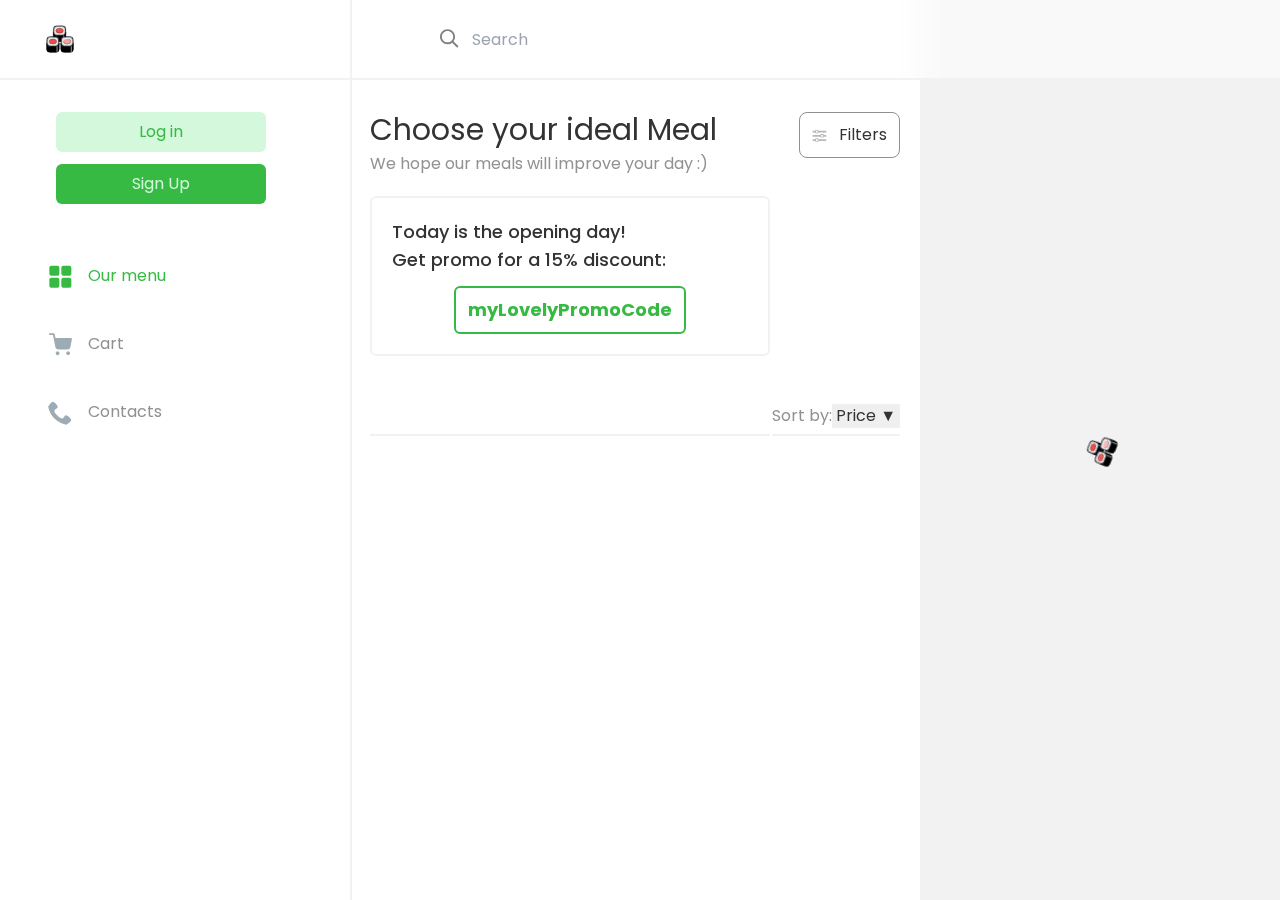
==== index.html @ 023e671c "Deploying to gh-pages from @ Quiddlee/eCommerce-Application@fb83738463bf1af6342b580fb9a8f2df78d74fbb" ====
<!doctype html>
<html lang="en">
  <head>
    <meta charset="UTF-8" />
    <meta name="viewport" content="width=device-width, initial-scale=1.0" />
    <link rel="icon" type="image/x-icon" href="[data-uri]">
    <title>SushiSushi - Royal Asia Flavour</title>
    <script type="module" crossorigin src="./assets/index-16a94d89.js"></script>
    <link rel="stylesheet" href="./assets/index-866d2074.css">
  </head>
  <body>
    <div id="root" class="dark:bg-dark-bg-primary transition-all duration-300"></div>
    
  </body>
</html>
---- assets/index-866d2074.css ----
@import"https://fonts.googleapis.com/css2?family=Fraunces:opsz,wght@9..144,700&family=Poppins:wght@100;200;300;400;500;600;700&display=swap";*,:before,:after{box-sizing:border-box;border-width:0;border-style:solid;border-color:#e5e7eb}:before,:after{--tw-content: ""}html{line-height:1.5;-webkit-text-size-adjust:100%;-moz-tab-size:4;-o-tab-size:4;tab-size:4;font-family:ui-sans-serif,system-ui,-apple-system,BlinkMacSystemFont,Segoe UI,Roboto,Helvetica Neue,Arial,Noto Sans,sans-serif,"Apple Color Emoji","Segoe UI Emoji",Segoe UI Symbol,"Noto Color Emoji";font-feature-settings:normal;font-variation-settings:normal}body{margin:0;line-height:inherit}hr{height:0;color:inherit;border-top-width:1px}abbr:where([title]){-webkit-text-decoration:underline dotted;text-decoration:underline dotted}h1,h2,h3,h4,h5,h6{font-size:inherit;font-weight:inherit}a{color:inherit;text-decoration:inherit}b,strong{font-weight:bolder}code,kbd,samp,pre{font-family:ui-monospace,SFMono-Regular,Menlo,Monaco,Consolas,Liberation Mono,Courier New,monospace;font-size:1em}small{font-size:80%}sub,sup{font-size:75%;line-height:0;position:relative;vertical-align:baseline}sub{bottom:-.25em}sup{top:-.5em}table{text-indent:0;border-color:inherit;border-collapse:collapse}button,input,optgroup,select,textarea{font-family:inherit;font-feature-settings:inherit;font-variation-settings:inherit;font-size:100%;font-weight:inherit;line-height:inherit;color:inherit;margin:0;padding:0}button,select{text-transform:none}button,[type=button],[type=reset],[type=submit]{-webkit-appearance:button;background-color:transparent;background-image:none}:-moz-focusring{outline:auto}:-moz-ui-invalid{box-shadow:none}progress{vertical-align:baseline}::-webkit-inner-spin-button,::-webkit-outer-spin-button{height:auto}[type=search]{-webkit-appearance:textfield;outline-offset:-2px}::-webkit-search-decoration{-webkit-appearance:none}::-webkit-file-upload-button{-webkit-appearance:button;font:inherit}summary{display:list-item}blockquote,dl,dd,h1,h2,h3,h4,h5,h6,hr,figure,p,pre{margin:0}fieldset{margin:0;padding:0}legend{padding:0}ol,ul,menu{list-style:none;margin:0;padding:0}dialog{padding:0}textarea{resize:vertical}input::-moz-placeholder,textarea::-moz-placeholder{opacity:1;color:#9ca3af}input::placeholder,textarea::placeholder{opacity:1;color:#9ca3af}button,[role=button]{cursor:pointer}:disabled{cursor:default}img,svg,video,canvas,audio,iframe,embed,object{display:block;vertical-align:middle}img,video{max-width:100%;height:auto}[hidden]{display:none}.navMenuItem{display:flex;min-width:95px;flex-direction:column;align-items:center;justify-content:flex-end}@media (min-width: 1024px){.navMenuItem{margin-right:auto;width:100%;flex-direction:row;justify-content:flex-start;padding-left:1.5rem}}.navMenuLink{min-height:40;width:100%;min-width:80px;text-align:center;font-size:1rem;line-height:1.5rem}@media (min-width: 1024px){.navMenuLink{text-align:left}}.navMenuIcon{margin:auto;width:1.25rem}@media (min-width: 1024px){.navMenuIcon{margin-right:.75rem;width:1.5rem}}.loginRegLabel{position:relative;margin-top:1.5rem;display:block;height:2.75rem;width:100%;border-radius:.375rem}.loginRegInput{height:100%;width:100%;border-radius:.5rem;border-width:2px;--tw-border-opacity: 1;border-color:hsl(0 0% 95% / var(--tw-border-opacity));padding-left:2.75rem;font-size:.75rem;line-height:1rem;--tw-text-opacity: 1;color:hsl(126 0% 20% / var(--tw-text-opacity));outline:2px solid transparent;outline-offset:2px;transition-property:color,background-color,border-color,text-decoration-color,fill,stroke;transition-timing-function:cubic-bezier(.4,0,.2,1);transition-duration:.15s}.loginRegInput::-moz-placeholder{font-size:.875rem;line-height:1.25rem}.loginRegInput::placeholder{font-size:.875rem;line-height:1.25rem}.loginRegInput:focus{--tw-border-opacity: 1;border-color:hsl(0 0% 57% / var(--tw-border-opacity))}:is(.dark .loginRegInput){--tw-border-opacity: 1;border-color:hsl(0 0% 57% / var(--tw-border-opacity));--tw-bg-opacity: 1;background-color:hsl(252 3% 29% / var(--tw-bg-opacity));--tw-text-opacity: 1;color:hsl(0 0% 100% / var(--tw-text-opacity))}@media (min-width: 768px){.loginRegInput{font-size:1rem;line-height:1.5rem}.loginRegInput::-moz-placeholder{font-size:1rem;line-height:1.5rem}.loginRegInput::placeholder{font-size:1rem;line-height:1.5rem}}.invalidInputIcon{position:absolute;left:1rem;top:.875rem;height:1.25rem;width:1.25rem;background-size:contain;background-repeat:no-repeat}.invalidInputMsg{position:absolute;top:-1.15rem;left:.5rem;font-size:.5rem;line-height:.5rem;--tw-text-opacity: 1;color:hsl(0 88% 65% / var(--tw-text-opacity))}.peer:invalid~.invalidInputMsg{display:block}@media (min-width: 768px){.invalidInputMsg{top:-1.25rem;font-size:.75rem;line-height:1rem}}.profileInputWrapper{padding-top:1rem}@media (min-width: 640px){.profileInputWrapper{display:flex;align-items:center;justify-content:space-between;padding-top:1.25rem;padding-bottom:1.25rem}}.addressProfileWrapper{margin-top:1.5rem;display:block;height:2.5rem;width:100%;border-radius:.375rem;border-width:2px;--tw-border-opacity: 1;border-color:hsl(0 0% 95% / var(--tw-border-opacity));padding-left:1rem;font-size:1rem;line-height:1.5rem;line-height:35px;--tw-text-opacity: 1;color:hsl(126 0% 20% / var(--tw-text-opacity))}:is(.dark .addressProfileWrapper){--tw-border-opacity: 1;border-color:hsl(0 0% 57% / var(--tw-border-opacity));--tw-text-opacity: 1;color:hsl(0 0% 100% / var(--tw-text-opacity))}@media (min-width: 768px){.addressProfileWrapper{max-width:47%}}a.active{--tw-text-opacity: 1;color:hsl(126 55% 47% / var(--tw-text-opacity))}*,:before,:after{--tw-border-spacing-x: 0;--tw-border-spacing-y: 0;--tw-translate-x: 0;--tw-translate-y: 0;--tw-rotate: 0;--tw-skew-x: 0;--tw-skew-y: 0;--tw-scale-x: 1;--tw-scale-y: 1;--tw-pan-x: ;--tw-pan-y: ;--tw-pinch-zoom: ;--tw-scroll-snap-strictness: proximity;--tw-gradient-from-position: ;--tw-gradient-via-position: ;--tw-gradient-to-position: ;--tw-ordinal: ;--tw-slashed-zero: ;--tw-numeric-figure: ;--tw-numeric-spacing: ;--tw-numeric-fraction: ;--tw-ring-inset: ;--tw-ring-offset-width: 0px;--tw-ring-offset-color: #fff;--tw-ring-color: rgb(59 130 246 / .5);--tw-ring-offset-shadow: 0 0 #0000;--tw-ring-shadow: 0 0 #0000;--tw-shadow: 0 0 #0000;--tw-shadow-colored: 0 0 #0000;--tw-blur: ;--tw-brightness: ;--tw-contrast: ;--tw-grayscale: ;--tw-hue-rotate: ;--tw-invert: ;--tw-saturate: ;--tw-sepia: ;--tw-drop-shadow: ;--tw-backdrop-blur: ;--tw-backdrop-brightness: ;--tw-backdrop-contrast: ;--tw-backdrop-grayscale: ;--tw-backdrop-hue-rotate: ;--tw-backdrop-invert: ;--tw-backdrop-opacity: ;--tw-backdrop-saturate: ;--tw-backdrop-sepia: }::backdrop{--tw-border-spacing-x: 0;--tw-border-spacing-y: 0;--tw-translate-x: 0;--tw-translate-y: 0;--tw-rotate: 0;--tw-skew-x: 0;--tw-skew-y: 0;--tw-scale-x: 1;--tw-scale-y: 1;--tw-pan-x: ;--tw-pan-y: ;--tw-pinch-zoom: ;--tw-scroll-snap-strictness: proximity;--tw-gradient-from-position: ;--tw-gradient-via-position: ;--tw-gradient-to-position: ;--tw-ordinal: ;--tw-slashed-zero: ;--tw-numeric-figure: ;--tw-numeric-spacing: ;--tw-numeric-fraction: ;--tw-ring-inset: ;--tw-ring-offset-width: 0px;--tw-ring-offset-color: #fff;--tw-ring-color: rgb(59 130 246 / .5);--tw-ring-offset-shadow: 0 0 #0000;--tw-ring-shadow: 0 0 #0000;--tw-shadow: 0 0 #0000;--tw-shadow-colored: 0 0 #0000;--tw-blur: ;--tw-brightness: ;--tw-contrast: ;--tw-grayscale: ;--tw-hue-rotate: ;--tw-invert: ;--tw-saturate: ;--tw-sepia: ;--tw-drop-shadow: ;--tw-backdrop-blur: ;--tw-backdrop-brightness: ;--tw-backdrop-contrast: ;--tw-backdrop-grayscale: ;--tw-backdrop-hue-rotate: ;--tw-backdrop-invert: ;--tw-backdrop-opacity: ;--tw-backdrop-saturate: ;--tw-backdrop-sepia: }.hiddenCheckBox{margin-right:.5rem;height:1rem;width:1rem;-webkit-appearance:none;-moz-appearance:none;appearance:none;border-radius:4px;border-width:1px;--tw-border-opacity: 1;border-color:hsl(126 55% 47% / var(--tw-border-opacity));--tw-bg-opacity: 1;background-color:hsl(0 0% 100% / var(--tw-bg-opacity))}.pointer-events-none{pointer-events:none}.visible{visibility:visible}.invisible{visibility:hidden}.static{position:static}.fixed{position:fixed}.absolute{position:absolute}.relative{position:relative}.inset-0{top:0;right:0;bottom:0;left:0}.-bottom-0{bottom:-0px}.-bottom-0\.5{bottom:-.125rem}.bottom-0{bottom:0}.left-0{left:0}.left-1{left:.25rem}.left-1\.5{left:.375rem}.left-10{left:2.5rem}.left-2{left:.5rem}.left-4{left:1rem}.left-5{left:1.25rem}.left-8{left:2rem}.left-\[150px\]{left:150px}.left-\[30px\]{left:30px}.right-0{right:0}.right-1{right:.25rem}.right-1\.5{right:.375rem}.right-10{right:2.5rem}.right-4{right:1rem}.right-5{right:1.25rem}.right-6{right:1.5rem}.right-8{right:2rem}.top-0{top:0}.top-1\/2{top:50%}.top-2{top:.5rem}.top-4{top:1rem}.top-5{top:1.25rem}.top-8{top:2rem}.top-\[18\%\]{top:18%}.top-\[20\%\]{top:20%}.top-\[30px\]{top:30px}.top-\[4\.6rem\]{top:4.6rem}.z-0{z-index:0}.z-10{z-index:10}.z-20{z-index:20}.z-30{z-index:30}.z-40{z-index:40}.z-50{z-index:50}.z-\[100\]{z-index:100}.z-\[1\]{z-index:1}.z-\[35\]{z-index:35}.z-\[51\]{z-index:51}.col-span-full{grid-column:1 / -1}.m-auto{margin:auto}.mx-3{margin-left:.75rem;margin-right:.75rem}.mx-auto{margin-left:auto;margin-right:auto}.my-12{margin-top:3rem;margin-bottom:3rem}.my-16{margin-top:4rem;margin-bottom:4rem}.my-24{margin-top:6rem;margin-bottom:6rem}.my-4{margin-top:1rem;margin-bottom:1rem}.my-6{margin-top:1.5rem;margin-bottom:1.5rem}.my-\[104px\]{margin-top:104px;margin-bottom:104px}.-mt-4{margin-top:-1rem}.-mt-\[60px\]{margin-top:-60px}.mb-12{margin-bottom:3rem}.mb-4{margin-bottom:1rem}.mb-5{margin-bottom:1.25rem}.mb-6{margin-bottom:1.5rem}.ml-12{margin-left:3rem}.ml-3{margin-left:.75rem}.ml-4{margin-left:1rem}.ml-6{margin-left:1.5rem}.ml-auto{margin-left:auto}.mr-12{margin-right:3rem}.mr-2{margin-right:.5rem}.mr-3{margin-right:.75rem}.mr-4{margin-right:1rem}.mr-5{margin-right:1.25rem}.mr-6{margin-right:1.5rem}.mr-\[12px\]{margin-right:12px}.mr-auto{margin-right:auto}.mt-1{margin-top:.25rem}.mt-1\.5{margin-top:.375rem}.mt-10{margin-top:2.5rem}.mt-12{margin-top:3rem}.mt-16{margin-top:4rem}.mt-2{margin-top:.5rem}.mt-24{margin-top:6rem}.mt-28{margin-top:7rem}.mt-3{margin-top:.75rem}.mt-4{margin-top:1rem}.mt-5{margin-top:1.25rem}.mt-6{margin-top:1.5rem}.mt-7{margin-top:1.75rem}.mt-8{margin-top:2rem}.mt-auto{margin-top:auto}.box-border{box-sizing:border-box}.box-content{box-sizing:content-box}.block{display:block}.inline-block{display:inline-block}.inline{display:inline}.flex{display:flex}.grid{display:grid}.hidden{display:none}.h-0{height:0px}.h-0\.5{height:.125rem}.h-10{height:2.5rem}.h-11{height:2.75rem}.h-12{height:3rem}.h-16{height:4rem}.h-20{height:5rem}.h-30{height:7.5rem}.h-4{height:1rem}.h-5{height:1.25rem}.h-6{height:1.5rem}.h-7{height:1.75rem}.h-8{height:2rem}.h-9{height:2.25rem}.h-96{height:24rem}.h-\[170px\]{height:170px}.h-\[1750\%\]{height:1750%}.h-\[379\.2px\]{height:379.2px}.h-\[529\.72px\]{height:529.72px}.h-\[70\%\]{height:70%}.h-auto{height:auto}.h-fit{height:-moz-fit-content;height:fit-content}.h-full{height:100%}.max-h-3\/4{max-height:75%}.max-h-\[21\.5rem\]{max-height:21.5rem}.max-h-\[320px\]{max-height:320px}.min-h-\[100dvh\]{min-height:100dvh}.min-h-\[150px\]{min-height:150px}.min-h-\[184px\]{min-height:184px}.w-1\/2{width:50%}.w-1\/4{width:25%}.w-10{width:2.5rem}.w-10\/12{width:83.333333%}.w-11{width:2.75rem}.w-12{width:3rem}.w-14{width:3.5rem}.w-2\/4{width:50%}.w-2\/5{width:40%}.w-24{width:6rem}.w-28{width:7rem}.w-3\/5{width:60%}.w-30{width:7.5rem}.w-32{width:8rem}.w-4{width:1rem}.w-40{width:10rem}.w-48{width:12rem}.w-5{width:1.25rem}.w-5\/6{width:83.333333%}.w-6{width:1.5rem}.w-60{width:15rem}.w-7{width:1.75rem}.w-72{width:18rem}.w-8{width:2rem}.w-\[133px\]{width:133px}.w-\[150px\]{width:150px}.w-\[185px\]{width:185px}.w-\[300px\]{width:300px}.w-\[60px\]{width:60px}.w-\[70\%\]{width:70%}.w-\[90\%\]{width:90%}.w-\[max-content\]{width:-moz-max-content;width:max-content}.w-auto{width:auto}.w-fit{width:-moz-fit-content;width:fit-content}.w-full{width:100%}.min-w-\[30px\]{min-width:30px}.max-w-\[1000px\]{max-width:1000px}.max-w-\[150px\]{max-width:150px}.max-w-\[29\.9rem\]{max-width:29.9rem}.max-w-\[30\%\]{max-width:30%}.max-w-\[30px\]{max-width:30px}.max-w-\[40px\]{max-width:40px}.max-w-\[50\%\]{max-width:50%}.max-w-\[50px\]{max-width:50px}.max-w-\[570px\]{max-width:570px}.max-w-\[830px\]{max-width:830px}.flex-\[50\%\]{flex:50%}.flex-\[75\%\]{flex:75%}.flex-none{flex:none}.origin-\[0\]{transform-origin:0}.origin-center{transform-origin:center}.-translate-y-1{--tw-translate-y: -.25rem;transform:translate(var(--tw-translate-x),var(--tw-translate-y)) rotate(var(--tw-rotate)) skew(var(--tw-skew-x)) skewY(var(--tw-skew-y)) scaleX(var(--tw-scale-x)) scaleY(var(--tw-scale-y))}.-translate-y-1\/2{--tw-translate-y: -50%;transform:translate(var(--tw-translate-x),var(--tw-translate-y)) rotate(var(--tw-rotate)) skew(var(--tw-skew-x)) skewY(var(--tw-skew-y)) scaleX(var(--tw-scale-x)) scaleY(var(--tw-scale-y))}.-translate-y-2{--tw-translate-y: -.5rem;transform:translate(var(--tw-translate-x),var(--tw-translate-y)) rotate(var(--tw-rotate)) skew(var(--tw-skew-x)) skewY(var(--tw-skew-y)) scaleX(var(--tw-scale-x)) scaleY(var(--tw-scale-y))}.-translate-y-2\.5{--tw-translate-y: -.625rem;transform:translate(var(--tw-translate-x),var(--tw-translate-y)) rotate(var(--tw-rotate)) skew(var(--tw-skew-x)) skewY(var(--tw-skew-y)) scaleX(var(--tw-scale-x)) scaleY(var(--tw-scale-y))}.-translate-y-24{--tw-translate-y: -6rem;transform:translate(var(--tw-translate-x),var(--tw-translate-y)) rotate(var(--tw-rotate)) skew(var(--tw-skew-x)) skewY(var(--tw-skew-y)) scaleX(var(--tw-scale-x)) scaleY(var(--tw-scale-y))}.-translate-y-3{--tw-translate-y: -.75rem;transform:translate(var(--tw-translate-x),var(--tw-translate-y)) rotate(var(--tw-rotate)) skew(var(--tw-skew-x)) skewY(var(--tw-skew-y)) scaleX(var(--tw-scale-x)) scaleY(var(--tw-scale-y))}.translate-x-4{--tw-translate-x: 1rem;transform:translate(var(--tw-translate-x),var(--tw-translate-y)) rotate(var(--tw-rotate)) skew(var(--tw-skew-x)) skewY(var(--tw-skew-y)) scaleX(var(--tw-scale-x)) scaleY(var(--tw-scale-y))}.translate-y-0{--tw-translate-y: 0px;transform:translate(var(--tw-translate-x),var(--tw-translate-y)) rotate(var(--tw-rotate)) skew(var(--tw-skew-x)) skewY(var(--tw-skew-y)) scaleX(var(--tw-scale-x)) scaleY(var(--tw-scale-y))}.translate-y-0\.5{--tw-translate-y: .125rem;transform:translate(var(--tw-translate-x),var(--tw-translate-y)) rotate(var(--tw-rotate)) skew(var(--tw-skew-x)) skewY(var(--tw-skew-y)) scaleX(var(--tw-scale-x)) scaleY(var(--tw-scale-y))}.translate-y-2{--tw-translate-y: .5rem;transform:translate(var(--tw-translate-x),var(--tw-translate-y)) rotate(var(--tw-rotate)) skew(var(--tw-skew-x)) skewY(var(--tw-skew-y)) scaleX(var(--tw-scale-x)) scaleY(var(--tw-scale-y))}.translate-y-6{--tw-translate-y: 1.5rem;transform:translate(var(--tw-translate-x),var(--tw-translate-y)) rotate(var(--tw-rotate)) skew(var(--tw-skew-x)) skewY(var(--tw-skew-y)) scaleX(var(--tw-scale-x)) scaleY(var(--tw-scale-y))}.scale-125{--tw-scale-x: 1.25;--tw-scale-y: 1.25;transform:translate(var(--tw-translate-x),var(--tw-translate-y)) rotate(var(--tw-rotate)) skew(var(--tw-skew-x)) skewY(var(--tw-skew-y)) scaleX(var(--tw-scale-x)) scaleY(var(--tw-scale-y))}.transform{transform:translate(var(--tw-translate-x),var(--tw-translate-y)) rotate(var(--tw-rotate)) skew(var(--tw-skew-x)) skewY(var(--tw-skew-y)) scaleX(var(--tw-scale-x)) scaleY(var(--tw-scale-y))}@keyframes pulse{50%{opacity:.5}}.animate-pulse{animation:pulse 2s cubic-bezier(.4,0,.6,1) infinite}.cursor-auto{cursor:auto}.cursor-pointer{cursor:pointer}.cursor-wait{cursor:wait}.select-none{-webkit-user-select:none;-moz-user-select:none;user-select:none}.list-none{list-style-type:none}.appearance-none{-webkit-appearance:none;-moz-appearance:none;appearance:none}.grid-cols-1{grid-template-columns:repeat(1,minmax(0,1fr))}.grid-cols-2{grid-template-columns:repeat(2,minmax(0,1fr))}.grid-rows-mobGridRows{grid-template-rows:auto 1fr auto}.grid-rows-prodPageMob{grid-template-rows:repeat(3,auto) 1fr}.flex-col{flex-direction:column}.flex-wrap{flex-wrap:wrap}.content-center{align-content:center}.items-start{align-items:flex-start}.items-end{align-items:flex-end}.items-center{align-items:center}.justify-start{justify-content:flex-start}.justify-end{justify-content:flex-end}.justify-center{justify-content:center}.justify-between{justify-content:space-between}.justify-around{justify-content:space-around}.justify-items-center{justify-items:center}.gap-1{gap:.25rem}.gap-10{gap:2.5rem}.gap-2{gap:.5rem}.gap-3{gap:.75rem}.gap-4{gap:1rem}.gap-5{gap:1.25rem}.gap-6{gap:1.5rem}.gap-x-2{-moz-column-gap:.5rem;column-gap:.5rem}.gap-x-3{-moz-column-gap:.75rem;column-gap:.75rem}.gap-x-4{-moz-column-gap:1rem;column-gap:1rem}.gap-x-5{-moz-column-gap:1.25rem;column-gap:1.25rem}.gap-y-2{row-gap:.5rem}.gap-y-3{row-gap:.75rem}.self-start{align-self:flex-start}.self-end{align-self:flex-end}.self-center{align-self:center}.justify-self-end{justify-self:end}.justify-self-center{justify-self:center}.overflow-auto{overflow:auto}.overflow-hidden{overflow:hidden}.overflow-y-auto{overflow-y:auto}.overflow-y-scroll{overflow-y:scroll}.text-ellipsis{text-overflow:ellipsis}.whitespace-nowrap{white-space:nowrap}.rounded-2xl{border-radius:1rem}.rounded-3xl{border-radius:1.5rem}.rounded-\[32px\]{border-radius:32px}.rounded-full{border-radius:9999px}.rounded-lg{border-radius:.5rem}.rounded-md{border-radius:.375rem}.rounded-xl{border-radius:.75rem}.rounded-t-\[32px\]{border-top-left-radius:32px;border-top-right-radius:32px}.border-1{border-width:1px}.border-2{border-width:2px}.border-3{border-width:3px}.border-\[1\.5px\]{border-width:1.5px}.border-\[1px\]{border-width:1px}.border-b-2,.border-b-\[2px\]{border-bottom-width:2px}.border-l-2{border-left-width:2px}.border-t-2{border-top-width:2px}.border-accent{--tw-border-opacity: 1;border-color:hsl(126 55% 47% / var(--tw-border-opacity))}.border-black{--tw-border-opacity: 1;border-color:rgb(0 0 0 / var(--tw-border-opacity))}.border-border-black\/10{border-color:#0000001a}.border-inactive-icons-grey{--tw-border-opacity: 1;border-color:hsl(199 13% 66% / var(--tw-border-opacity))}.border-primary{--tw-border-opacity: 1;border-color:hsl(0 0% 100% / var(--tw-border-opacity))}.border-primary\/30{border-color:#ffffff4d}.border-rose-500{--tw-border-opacity: 1;border-color:rgb(244 63 94 / var(--tw-border-opacity))}.border-separation-line{--tw-border-opacity: 1;border-color:hsl(0 0% 95% / var(--tw-border-opacity))}.border-shop-cart-red{--tw-border-opacity: 1;border-color:hsl(0 88% 65% / var(--tw-border-opacity))}.border-text-dark{--tw-border-opacity: 1;border-color:hsl(126 0% 20% / var(--tw-border-opacity))}.border-text-grey{--tw-border-opacity: 1;border-color:hsl(0 0% 57% / var(--tw-border-opacity))}.border-text-grey\/30{border-color:#9191914d}.border-text-grey\/50{border-color:#91919180}.border-opacity-10{--tw-border-opacity: .1}.border-opacity-30{--tw-border-opacity: .3}.bg-accent{--tw-bg-opacity: 1;background-color:hsl(126 55% 47% / var(--tw-bg-opacity))}.bg-accent-light{--tw-bg-opacity: 1;background-color:hsl(0 0% 97% / var(--tw-bg-opacity))}.bg-accent-lightest{--tw-bg-opacity: 1;background-color:hsl(134 73% 90% / var(--tw-bg-opacity))}.bg-border-black\/50{background-color:#00000080}.bg-inactive-icons-grey{--tw-bg-opacity: 1;background-color:hsl(199 13% 66% / var(--tw-bg-opacity))}.bg-primary{--tw-bg-opacity: 1;background-color:hsl(0 0% 100% / var(--tw-bg-opacity))}.bg-rose-500{--tw-bg-opacity: 1;background-color:rgb(244 63 94 / var(--tw-bg-opacity))}.bg-secondary{--tw-bg-opacity: 1;background-color:hsl(0 0% 96% / var(--tw-bg-opacity))}.bg-separation-line{--tw-bg-opacity: 1;background-color:hsl(0 0% 95% / var(--tw-bg-opacity))}.bg-text-dark{--tw-bg-opacity: 1;background-color:hsl(126 0% 20% / var(--tw-bg-opacity))}.bg-text-grey{--tw-bg-opacity: 1;background-color:hsl(0 0% 57% / var(--tw-bg-opacity))}.bg-white{--tw-bg-opacity: 1;background-color:rgb(255 255 255 / var(--tw-bg-opacity))}.bg-opacity-30{--tw-bg-opacity: .3}.bg-opacity-40{--tw-bg-opacity: .4}.bg-opacity-50{--tw-bg-opacity: .5}.bg-aboutMob{background-image:url(./about_bg_mob-0e6cae09.svg)}.bg-none{background-image:none}.bg-cover{background-size:cover}.bg-clip-text{-webkit-background-clip:text;background-clip:text}.bg-no-repeat{background-repeat:no-repeat}.fill-accent{fill:#36ba43}.fill-inactive-icons-grey{fill:#9dacb4}.fill-text-dark{fill:#333}.object-contain{-o-object-fit:contain;object-fit:contain}.object-cover{-o-object-fit:cover;object-fit:cover}.p-1{padding:.25rem}.p-2{padding:.5rem}.p-4{padding:1rem}.p-5{padding:1.25rem}.p-6{padding:1.5rem}.px-1{padding-left:.25rem;padding-right:.25rem}.px-1\.5{padding-left:.375rem;padding-right:.375rem}.px-14{padding-left:3.5rem;padding-right:3.5rem}.px-2{padding-left:.5rem;padding-right:.5rem}.px-3{padding-left:.75rem;padding-right:.75rem}.px-4{padding-left:1rem;padding-right:1rem}.px-6{padding-left:1.5rem;padding-right:1.5rem}.px-8{padding-left:2rem;padding-right:2rem}.px-\[10px\]{padding-left:10px;padding-right:10px}.px-\[12px\]{padding-left:12px;padding-right:12px}.py-0{padding-top:0;padding-bottom:0}.py-1{padding-top:.25rem;padding-bottom:.25rem}.py-2{padding-top:.5rem;padding-bottom:.5rem}.py-3{padding-top:.75rem;padding-bottom:.75rem}.py-4{padding-top:1rem;padding-bottom:1rem}.py-6{padding-top:1.5rem;padding-bottom:1.5rem}.py-8{padding-top:2rem;padding-bottom:2rem}.py-\[10px\]{padding-top:10px;padding-bottom:10px}.pb-0{padding-bottom:0}.pb-10{padding-bottom:2.5rem}.pb-14{padding-bottom:3.5rem}.pb-2{padding-bottom:.5rem}.pb-24{padding-bottom:6rem}.pb-5{padding-bottom:1.25rem}.pb-6{padding-bottom:1.5rem}.pb-8{padding-bottom:2rem}.pl-1{padding-left:.25rem}.pl-4{padding-left:1rem}.pr-1{padding-right:.25rem}.pr-4{padding-right:1rem}.pt-0{padding-top:0}.pt-1{padding-top:.25rem}.pt-2{padding-top:.5rem}.pt-4{padding-top:1rem}.pt-5{padding-top:1.25rem}.pt-6{padding-top:1.5rem}.pt-7{padding-top:1.75rem}.text-left{text-align:left}.text-center{text-align:center}.text-right{text-align:right}.font-poppins{font-family:Poppins,sans-serif}.text-2xl{font-size:1.5rem;line-height:2rem}.text-3xl{font-size:1.875rem;line-height:2.25rem}.text-3xs{font-size:8px}.text-5xl{font-size:38px}.text-\[20px\]{font-size:20px}.text-base{font-size:1rem;line-height:1.5rem}.text-lg{font-size:1.125rem;line-height:1.75rem}.text-sm{font-size:.875rem;line-height:1.25rem}.text-xl{font-size:1.25rem;line-height:1.75rem}.text-xs{font-size:.75rem;line-height:1rem}.font-bold{font-weight:700}.font-light{font-weight:300}.font-medium{font-weight:500}.font-normal{font-weight:400}.font-semibold{font-weight:600}.uppercase{text-transform:uppercase}.capitalize{text-transform:capitalize}.leading-10{line-height:2.5rem}.leading-3{line-height:.75rem}.leading-4{line-height:1rem}.leading-6{line-height:1.5rem}.leading-8{line-height:2rem}.leading-\[15px\]{line-height:15px}.leading-\[20px\]{line-height:20px}.leading-\[40px\]{line-height:40px}.leading-loose{line-height:2}.tracking-tight{letter-spacing:-.025em}.tracking-widest{letter-spacing:.1em}.text-accent{--tw-text-opacity: 1;color:hsl(126 55% 47% / var(--tw-text-opacity))}.text-accent-lightest{--tw-text-opacity: 1;color:hsl(134 73% 90% / var(--tw-text-opacity))}.text-black{--tw-text-opacity: 1;color:rgb(0 0 0 / var(--tw-text-opacity))}.text-inactive-icons-grey{--tw-text-opacity: 1;color:hsl(199 13% 66% / var(--tw-text-opacity))}.text-primary{--tw-text-opacity: 1;color:hsl(0 0% 100% / var(--tw-text-opacity))}.text-text-dark{--tw-text-opacity: 1;color:hsl(126 0% 20% / var(--tw-text-opacity))}.text-text-grey{--tw-text-opacity: 1;color:hsl(0 0% 57% / var(--tw-text-opacity))}.text-white{--tw-text-opacity: 1;color:rgb(255 255 255 / var(--tw-text-opacity))}.line-through{text-decoration-line:line-through}.opacity-0{opacity:0}.opacity-100{opacity:1}.opacity-30{opacity:.3}.shadow-\[3px_5px_10px_1px_rgba\(0\,0\,0\,0\.3\)\]{--tw-shadow: 3px 5px 10px 1px rgba(0,0,0,.3);--tw-shadow-colored: 3px 5px 10px 1px var(--tw-shadow-color);box-shadow:var(--tw-ring-offset-shadow, 0 0 #0000),var(--tw-ring-shadow, 0 0 #0000),var(--tw-shadow)}.outline-none{outline:2px solid transparent;outline-offset:2px}.outline{outline-style:solid}.blur{--tw-blur: blur(8px);filter:var(--tw-blur) var(--tw-brightness) var(--tw-contrast) var(--tw-grayscale) var(--tw-hue-rotate) var(--tw-invert) var(--tw-saturate) var(--tw-sepia) var(--tw-drop-shadow)}.drop-shadow-2xl{--tw-drop-shadow: drop-shadow(0 25px 25px rgb(0 0 0 / .15));filter:var(--tw-blur) var(--tw-brightness) var(--tw-contrast) var(--tw-grayscale) var(--tw-hue-rotate) var(--tw-invert) var(--tw-saturate) var(--tw-sepia) var(--tw-drop-shadow)}.filter{filter:var(--tw-blur) var(--tw-brightness) var(--tw-contrast) var(--tw-grayscale) var(--tw-hue-rotate) var(--tw-invert) var(--tw-saturate) var(--tw-sepia) var(--tw-drop-shadow)}.backdrop-blur-\[8px\]{--tw-backdrop-blur: blur(8px);-webkit-backdrop-filter:var(--tw-backdrop-blur) var(--tw-backdrop-brightness) var(--tw-backdrop-contrast) var(--tw-backdrop-grayscale) var(--tw-backdrop-hue-rotate) var(--tw-backdrop-invert) var(--tw-backdrop-opacity) var(--tw-backdrop-saturate) var(--tw-backdrop-sepia);backdrop-filter:var(--tw-backdrop-blur) var(--tw-backdrop-brightness) var(--tw-backdrop-contrast) var(--tw-backdrop-grayscale) var(--tw-backdrop-hue-rotate) var(--tw-backdrop-invert) var(--tw-backdrop-opacity) var(--tw-backdrop-saturate) var(--tw-backdrop-sepia)}.backdrop-blur-lg{--tw-backdrop-blur: blur(16px);-webkit-backdrop-filter:var(--tw-backdrop-blur) var(--tw-backdrop-brightness) var(--tw-backdrop-contrast) var(--tw-backdrop-grayscale) var(--tw-backdrop-hue-rotate) var(--tw-backdrop-invert) var(--tw-backdrop-opacity) var(--tw-backdrop-saturate) var(--tw-backdrop-sepia);backdrop-filter:var(--tw-backdrop-blur) var(--tw-backdrop-brightness) var(--tw-backdrop-contrast) var(--tw-backdrop-grayscale) var(--tw-backdrop-hue-rotate) var(--tw-backdrop-invert) var(--tw-backdrop-opacity) var(--tw-backdrop-saturate) var(--tw-backdrop-sepia)}.backdrop-blur-sm{--tw-backdrop-blur: blur(4px);-webkit-backdrop-filter:var(--tw-backdrop-blur) var(--tw-backdrop-brightness) var(--tw-backdrop-contrast) var(--tw-backdrop-grayscale) var(--tw-backdrop-hue-rotate) var(--tw-backdrop-invert) var(--tw-backdrop-opacity) var(--tw-backdrop-saturate) var(--tw-backdrop-sepia);backdrop-filter:var(--tw-backdrop-blur) var(--tw-backdrop-brightness) var(--tw-backdrop-contrast) var(--tw-backdrop-grayscale) var(--tw-backdrop-hue-rotate) var(--tw-backdrop-invert) var(--tw-backdrop-opacity) var(--tw-backdrop-saturate) var(--tw-backdrop-sepia)}.backdrop-brightness-\[85\%\]{--tw-backdrop-brightness: brightness(85%);-webkit-backdrop-filter:var(--tw-backdrop-blur) var(--tw-backdrop-brightness) var(--tw-backdrop-contrast) var(--tw-backdrop-grayscale) var(--tw-backdrop-hue-rotate) var(--tw-backdrop-invert) var(--tw-backdrop-opacity) var(--tw-backdrop-saturate) var(--tw-backdrop-sepia);backdrop-filter:var(--tw-backdrop-blur) var(--tw-backdrop-brightness) var(--tw-backdrop-contrast) var(--tw-backdrop-grayscale) var(--tw-backdrop-hue-rotate) var(--tw-backdrop-invert) var(--tw-backdrop-opacity) var(--tw-backdrop-saturate) var(--tw-backdrop-sepia)}.backdrop-saturate-200{--tw-backdrop-saturate: saturate(2);-webkit-backdrop-filter:var(--tw-backdrop-blur) var(--tw-backdrop-brightness) var(--tw-backdrop-contrast) var(--tw-backdrop-grayscale) var(--tw-backdrop-hue-rotate) var(--tw-backdrop-invert) var(--tw-backdrop-opacity) var(--tw-backdrop-saturate) var(--tw-backdrop-sepia);backdrop-filter:var(--tw-backdrop-blur) var(--tw-backdrop-brightness) var(--tw-backdrop-contrast) var(--tw-backdrop-grayscale) var(--tw-backdrop-hue-rotate) var(--tw-backdrop-invert) var(--tw-backdrop-opacity) var(--tw-backdrop-saturate) var(--tw-backdrop-sepia)}.backdrop-saturate-\[4\.5\]{--tw-backdrop-saturate: saturate(4.5);-webkit-backdrop-filter:var(--tw-backdrop-blur) var(--tw-backdrop-brightness) var(--tw-backdrop-contrast) var(--tw-backdrop-grayscale) var(--tw-backdrop-hue-rotate) var(--tw-backdrop-invert) var(--tw-backdrop-opacity) var(--tw-backdrop-saturate) var(--tw-backdrop-sepia);backdrop-filter:var(--tw-backdrop-blur) var(--tw-backdrop-brightness) var(--tw-backdrop-contrast) var(--tw-backdrop-grayscale) var(--tw-backdrop-hue-rotate) var(--tw-backdrop-invert) var(--tw-backdrop-opacity) var(--tw-backdrop-saturate) var(--tw-backdrop-sepia)}.transition{transition-property:color,background-color,border-color,text-decoration-color,fill,stroke,opacity,box-shadow,transform,filter,-webkit-backdrop-filter;transition-property:color,background-color,border-color,text-decoration-color,fill,stroke,opacity,box-shadow,transform,filter,backdrop-filter;transition-property:color,background-color,border-color,text-decoration-color,fill,stroke,opacity,box-shadow,transform,filter,backdrop-filter,-webkit-backdrop-filter;transition-timing-function:cubic-bezier(.4,0,.2,1);transition-duration:.15s}.transition-\[background-color\]{transition-property:background-color;transition-timing-function:cubic-bezier(.4,0,.2,1);transition-duration:.15s}.transition-\[transform\,background-color\]{transition-property:transform,background-color;transition-timing-function:cubic-bezier(.4,0,.2,1);transition-duration:.15s}.transition-all{transition-property:all;transition-timing-function:cubic-bezier(.4,0,.2,1);transition-duration:.15s}.transition-opacity{transition-property:opacity;transition-timing-function:cubic-bezier(.4,0,.2,1);transition-duration:.15s}.delay-150{transition-delay:.15s}.duration-100{transition-duration:.1s}.duration-150{transition-duration:.15s}.duration-200{transition-duration:.2s}.duration-300{transition-duration:.3s}.ease-bounce{transition-timing-function:cubic-bezier(.25,1.55,.65,.97)}.ease-in{transition-timing-function:cubic-bezier(.4,0,1,1)}.ease-in-out{transition-timing-function:cubic-bezier(.4,0,.2,1)}.regFormCheckGulp:before{position:absolute;left:-1.25rem;top:.5rem;display:none;height:.375rem;width:.625rem;--tw-rotate: -45deg;transform:translate(var(--tw-translate-x),var(--tw-translate-y)) rotate(var(--tw-rotate)) skew(var(--tw-skew-x)) skewY(var(--tw-skew-y)) scaleX(var(--tw-scale-x)) scaleY(var(--tw-scale-y));border-bottom-width:3px;border-left-width:3px;border-bottom-color:hsl(126 55% 47% / var(--tw-border-opacity));content:var(--tw-content);--tw-border-opacity: 1;border-left-color:hsl(126 55% 47% / var(--tw-border-opacity))}html{scroll-behavior:smooth}*{-webkit-tap-highlight-color:transparent;-webkit-touch-callout:none}::-moz-selection{color:#36ba43;background-color:#d3f8dc}::selection{color:#36ba43;background-color:#d3f8dc}::-webkit-scrollbar{width:0;height:0}::-webkit-scrollbar-track{background:hsl(0deg,0%,95%)}::-webkit-scrollbar-thumb{background:hsl(126deg,55%,47%);border-radius:5px}::-webkit-scrollbar-thumb:hover{background:hsl(134deg,51%,55%)}.truncate-text{overflow:hidden;text-overflow:ellipsis;display:-webkit-box;-webkit-line-clamp:2;line-clamp:2;-webkit-box-orient:vertical}.react-star-rate{display:flex!important}.react-star-rate__star{font-size:clamp(1rem,2vw,1.5rem);margin-right:2px!important}.swiper-button-prev-unique,.swiper-button-next-unique{position:absolute;top:50%;z-index:80;width:0;height:0;background-position:center;background-repeat:no-repeat}.swiper-button-prev-unique{background-image:url(./slidetPrev-5a0d089f.svg);-o-object-fit:cover;object-fit:cover;left:0}.swiper-button-next-unique{background-image:url(./sliderRight-82b98edd.svg);-o-object-fit:cover;object-fit:cover;right:0}.swiper{padding-bottom:150px!important}#miniSwiper{padding-bottom:0!important}#miniSwiper .swiper-pagination{bottom:20px!important}.swiper-pagination{display:flex;align-items:center;justify-content:center;padding:4px;bottom:10px!important;background-color:#919191;border-radius:24px;max-width:100px;left:50%!important;transform:translate(-50%)!important;width:-moz-fit-content!important;width:fit-content!important}.swiper-pagination-bullet,.swiper-pagination-bullet-active{background-color:#0000!important;border:1px solid black;height:18px!important;width:18px!important}.swiper-pagination-bullet-active{background-color:#333!important;border:none}@media (min-width: 680px){.swiper-button-prev-unique,.swiper-button-next-unique{position:absolute;top:40%;z-index:80;width:50px;height:50px;background-position:center;background-repeat:no-repeat}}@media (min-width: 1536px){.\32xl\:container{width:100%}@media (min-width: 420px){.\32xl\:container{max-width:420px}}@media (min-width: 640px){.\32xl\:container{max-width:640px}}@media (min-width: 768px){.\32xl\:container{max-width:768px}}@media (min-width: 1024px){.\32xl\:container{max-width:1024px}}@media (min-width: 1280px){.\32xl\:container{max-width:1280px}}@media (min-width: 1536px){.\32xl\:container{max-width:1536px}}}.placeholder\:placeholder-opacity-0::-moz-placeholder::placeholder{--tw-placeholder-opacity: 0}.placeholder\:placeholder-opacity-0::placeholder::placeholder{--tw-placeholder-opacity: 0}.before\:absolute:before{content:var(--tw-content);position:absolute}.before\:-left-6:before{content:var(--tw-content);left:-1.5rem}.before\:-left-9:before{content:var(--tw-content);left:-2.25rem}.before\:top-0:before{content:var(--tw-content);top:0}.before\:top-0\.5:before{content:var(--tw-content);top:.125rem}.before\:top-1:before{content:var(--tw-content);top:.25rem}.before\:top-1\.5:before{content:var(--tw-content);top:.375rem}.before\:hidden:before{content:var(--tw-content);display:none}.before\:h-2:before{content:var(--tw-content);height:.5rem}.before\:w-3:before{content:var(--tw-content);width:.75rem}.before\:-rotate-45:before{content:var(--tw-content);--tw-rotate: -45deg;transform:translate(var(--tw-translate-x),var(--tw-translate-y)) rotate(var(--tw-rotate)) skew(var(--tw-skew-x)) skewY(var(--tw-skew-y)) scaleX(var(--tw-scale-x)) scaleY(var(--tw-scale-y))}.before\:rounded-sm:before{content:var(--tw-content);border-radius:.125rem}.before\:border-b-4:before{content:var(--tw-content);border-bottom-width:4px}.before\:border-l-4:before{content:var(--tw-content);border-left-width:4px}.before\:border-b-primary:before{content:var(--tw-content);--tw-border-opacity: 1;border-bottom-color:hsl(0 0% 100% / var(--tw-border-opacity))}.before\:border-l-primary:before{content:var(--tw-content);--tw-border-opacity: 1;border-left-color:hsl(0 0% 100% / var(--tw-border-opacity))}.after\:absolute:after{content:var(--tw-content);position:absolute}.after\:-top-5:after{content:var(--tw-content);top:-1.25rem}.after\:right-0:after{content:var(--tw-content);right:0}.after\:text-2xs:after{content:var(--tw-content);font-size:10px}.after\:content-\[\"Billing\"\]:after{--tw-content: "Billing";content:var(--tw-content)}.after\:content-\[\'Billing\'\]:after{--tw-content: "Billing";content:var(--tw-content)}.after\:content-\[\'Shipping\'\]:after{--tw-content: "Shipping";content:var(--tw-content)}.hover\:bg-accent:hover{--tw-bg-opacity: 1;background-color:hsl(126 55% 47% / var(--tw-bg-opacity))}.hover\:bg-accent-light:hover{--tw-bg-opacity: 1;background-color:hsl(0 0% 97% / var(--tw-bg-opacity))}.hover\:bg-accent-lightest:hover{--tw-bg-opacity: 1;background-color:hsl(134 73% 90% / var(--tw-bg-opacity))}.hover\:bg-primary:hover{--tw-bg-opacity: 1;background-color:hsl(0 0% 100% / var(--tw-bg-opacity))}.hover\:bg-secondary:hover{--tw-bg-opacity: 1;background-color:hsl(0 0% 96% / var(--tw-bg-opacity))}.hover\:bg-separation-line:hover{--tw-bg-opacity: 1;background-color:hsl(0 0% 95% / var(--tw-bg-opacity))}.hover\:bg-text-grey\/30:hover{background-color:#9191914d}.hover\:text-accent:hover{--tw-text-opacity: 1;color:hsl(126 55% 47% / var(--tw-text-opacity))}.hover\:text-accent-light:hover{--tw-text-opacity: 1;color:hsl(0 0% 97% / var(--tw-text-opacity))}.hover\:text-primary:hover{--tw-text-opacity: 1;color:hsl(0 0% 100% / var(--tw-text-opacity))}.hover\:text-text-dark:hover{--tw-text-opacity: 1;color:hsl(126 0% 20% / var(--tw-text-opacity))}.hover\:text-text-grey:hover{--tw-text-opacity: 1;color:hsl(0 0% 57% / var(--tw-text-opacity))}.hover\:opacity-80:hover{opacity:.8}.focus\:-translate-y-0:focus{--tw-translate-y: -0px;transform:translate(var(--tw-translate-x),var(--tw-translate-y)) rotate(var(--tw-rotate)) skew(var(--tw-skew-x)) skewY(var(--tw-skew-y)) scaleX(var(--tw-scale-x)) scaleY(var(--tw-scale-y))}.focus\:-translate-y-0\.5:focus{--tw-translate-y: -.125rem;transform:translate(var(--tw-translate-x),var(--tw-translate-y)) rotate(var(--tw-rotate)) skew(var(--tw-skew-x)) skewY(var(--tw-skew-y)) scaleX(var(--tw-scale-x)) scaleY(var(--tw-scale-y))}.focus\:border-none:focus{border-style:none}.focus\:bg-secondary:focus{--tw-bg-opacity: 1;background-color:hsl(0 0% 96% / var(--tw-bg-opacity))}.focus\:bg-gradient-to-br:focus{background-image:linear-gradient(to bottom right,var(--tw-gradient-stops))}.focus\:bg-clip-padding:focus{background-clip:padding-box}.focus\:outline-none:focus{outline:2px solid transparent;outline-offset:2px}.focus\:drop-shadow-md:focus{--tw-drop-shadow: drop-shadow(0 4px 3px rgb(0 0 0 / .07)) drop-shadow(0 2px 2px rgb(0 0 0 / .06));filter:var(--tw-blur) var(--tw-brightness) var(--tw-contrast) var(--tw-grayscale) var(--tw-hue-rotate) var(--tw-invert) var(--tw-saturate) var(--tw-sepia) var(--tw-drop-shadow)}.disabled\:cursor-not-allowed:disabled{cursor:not-allowed}.disabled\:bg-inactive-icons-grey:disabled{--tw-bg-opacity: 1;background-color:hsl(199 13% 66% / var(--tw-bg-opacity))}.disabled\:bg-separation-line:disabled{--tw-bg-opacity: 1;background-color:hsl(0 0% 95% / var(--tw-bg-opacity))}.disabled\:text-text-grey:disabled{--tw-text-opacity: 1;color:hsl(0 0% 57% / var(--tw-text-opacity))}.disabled\:opacity-20:disabled{opacity:.2}.disabled\:opacity-70:disabled{opacity:.7}.peer\/expand:checked~.peer-checked\/expand\:before\:block:before{content:var(--tw-content);display:block}.peer\/isPromo:checked~.peer-checked\/isPromo\:before\:block:before{content:var(--tw-content);display:block}.peer\/isSpicy:checked~.peer-checked\/isSpicy\:before\:block:before{content:var(--tw-content);display:block}.peer\/isVegan:checked~.peer-checked\/isVegan\:before\:block:before{content:var(--tw-content);display:block}.peer\/passToggler:checked~.peer-checked\/passToggler\:before\:block:before{content:var(--tw-content);display:block}.peer:-moz-placeholder-shown~.peer-placeholder-shown\:translate-y-0{--tw-translate-y: 0px;transform:translate(var(--tw-translate-x),var(--tw-translate-y)) rotate(var(--tw-rotate)) skew(var(--tw-skew-x)) skewY(var(--tw-skew-y)) scaleX(var(--tw-scale-x)) scaleY(var(--tw-scale-y))}.peer:placeholder-shown~.peer-placeholder-shown\:translate-y-0{--tw-translate-y: 0px;transform:translate(var(--tw-translate-x),var(--tw-translate-y)) rotate(var(--tw-rotate)) skew(var(--tw-skew-x)) skewY(var(--tw-skew-y)) scaleX(var(--tw-scale-x)) scaleY(var(--tw-scale-y))}.peer:-moz-placeholder-shown~.peer-placeholder-shown\:scale-100{--tw-scale-x: 1;--tw-scale-y: 1;transform:translate(var(--tw-translate-x),var(--tw-translate-y)) rotate(var(--tw-rotate)) skew(var(--tw-skew-x)) skewY(var(--tw-skew-y)) scaleX(var(--tw-scale-x)) scaleY(var(--tw-scale-y))}.peer:placeholder-shown~.peer-placeholder-shown\:scale-100{--tw-scale-x: 1;--tw-scale-y: 1;transform:translate(var(--tw-translate-x),var(--tw-translate-y)) rotate(var(--tw-rotate)) skew(var(--tw-skew-x)) skewY(var(--tw-skew-y)) scaleX(var(--tw-scale-x)) scaleY(var(--tw-scale-y))}.peer:focus~.peer-focus\:-translate-y-3{--tw-translate-y: -.75rem;transform:translate(var(--tw-translate-x),var(--tw-translate-y)) rotate(var(--tw-rotate)) skew(var(--tw-skew-x)) skewY(var(--tw-skew-y)) scaleX(var(--tw-scale-x)) scaleY(var(--tw-scale-y))}.peer:focus~.peer-focus\:-translate-y-4{--tw-translate-y: -1rem;transform:translate(var(--tw-translate-x),var(--tw-translate-y)) rotate(var(--tw-rotate)) skew(var(--tw-skew-x)) skewY(var(--tw-skew-y)) scaleX(var(--tw-scale-x)) scaleY(var(--tw-scale-y))}.peer:focus~.peer-focus\:scale-75{--tw-scale-x: .75;--tw-scale-y: .75;transform:translate(var(--tw-translate-x),var(--tw-translate-y)) rotate(var(--tw-rotate)) skew(var(--tw-skew-x)) skewY(var(--tw-skew-y)) scaleX(var(--tw-scale-x)) scaleY(var(--tw-scale-y))}.peer:focus~.peer-focus\:bg-accent{--tw-bg-opacity: 1;background-color:hsl(126 55% 47% / var(--tw-bg-opacity))}:is(.dark .dark\:border-1){border-width:1px}:is(.dark .dark\:border-2){border-width:2px}:is(.dark .dark\:border-border-black){--tw-border-opacity: 1;border-color:hsl(0 0% 0% / var(--tw-border-opacity))}:is(.dark .dark\:border-dark-separation-line){--tw-border-opacity: 1;border-color:hsl(252 3% 29% / var(--tw-border-opacity))}:is(.dark .dark\:border-primary){--tw-border-opacity: 1;border-color:hsl(0 0% 100% / var(--tw-border-opacity))}:is(.dark .dark\:border-separation-line\/40){border-color:#f2f2f266}:is(.dark .dark\:border-text-grey){--tw-border-opacity: 1;border-color:hsl(0 0% 57% / var(--tw-border-opacity))}:is(.dark .dark\:border-opacity-10){--tw-border-opacity: .1}:is(.dark .dark\:bg-border-black){--tw-bg-opacity: 1;background-color:hsl(0 0% 0% / var(--tw-bg-opacity))}:is(.dark .dark\:bg-border-black\/60){background-color:#0009}:is(.dark .dark\:bg-dark-bg-primary){--tw-bg-opacity: 1;background-color:hsl(240 2% 24% / var(--tw-bg-opacity))}:is(.dark .dark\:bg-dark-separation-line){--tw-bg-opacity: 1;background-color:hsl(252 3% 29% / var(--tw-bg-opacity))}:is(.dark .dark\:bg-separation-line){--tw-bg-opacity: 1;background-color:hsl(0 0% 95% / var(--tw-bg-opacity))}:is(.dark .dark\:bg-separation-line\/30){background-color:#f2f2f24d}:is(.dark .dark\:bg-text-grey){--tw-bg-opacity: 1;background-color:hsl(0 0% 57% / var(--tw-bg-opacity))}:is(.dark .dark\:bg-opacity-30){--tw-bg-opacity: .3}:is(.dark .dark\:bg-opacity-50){--tw-bg-opacity: .5}:is(.dark .dark\:fill-primary){fill:#fff}:is(.dark .dark\:text-primary){--tw-text-opacity: 1;color:hsl(0 0% 100% / var(--tw-text-opacity))}:is(.dark .dark\:text-text-grey){--tw-text-opacity: 1;color:hsl(0 0% 57% / var(--tw-text-opacity))}:is(.dark .dark\:placeholder\:text-primary)::-moz-placeholder{--tw-text-opacity: 1;color:hsl(0 0% 100% / var(--tw-text-opacity))}:is(.dark .dark\:placeholder\:text-primary)::placeholder{--tw-text-opacity: 1;color:hsl(0 0% 100% / var(--tw-text-opacity))}:is(.dark .dark\:placeholder\:text-text-dark)::-moz-placeholder{--tw-text-opacity: 1;color:hsl(126 0% 20% / var(--tw-text-opacity))}:is(.dark .dark\:placeholder\:text-text-dark)::placeholder{--tw-text-opacity: 1;color:hsl(126 0% 20% / var(--tw-text-opacity))}:is(.dark .dark\:hover\:bg-dark-separation-line:hover){--tw-bg-opacity: 1;background-color:hsl(252 3% 29% / var(--tw-bg-opacity))}:is(.dark .dark\:hover\:bg-text-grey:hover){--tw-bg-opacity: 1;background-color:hsl(0 0% 57% / var(--tw-bg-opacity))}:is(.dark .hover\:dark\:text-text-grey):hover{--tw-text-opacity: 1;color:hsl(0 0% 57% / var(--tw-text-opacity))}@media (min-width: 420px){.xs\:max-w-\[25\%\]{max-width:25%}.xs\:border-none{border-style:none}.xs\:p-5{padding:1.25rem}.xs\:text-xl{font-size:1.25rem;line-height:1.75rem}}@media (min-width: 640px){.sm\:static{position:static}.sm\:ml-0{margin-left:0}.sm\:ml-auto{margin-left:auto}.sm\:mr-0{margin-right:0}.sm\:mt-0{margin-top:0}.sm\:mt-12{margin-top:3rem}.sm\:mt-16{margin-top:4rem}.sm\:mt-\[5\.6rem\]{margin-top:5.6rem}.sm\:block{display:block}.sm\:inline{display:inline}.sm\:flex{display:flex}.sm\:grid{display:grid}.sm\:hidden{display:none}.sm\:h-10{height:2.5rem}.sm\:h-12{height:3rem}.sm\:h-14{height:3.5rem}.sm\:h-8{height:2rem}.sm\:h-\[60\%\]{height:60%}.sm\:w-12{width:3rem}.sm\:w-128{width:32rem}.sm\:w-14{width:3.5rem}.sm\:w-30{width:7.5rem}.sm\:w-40{width:10rem}.sm\:w-64{width:16rem}.sm\:w-8{width:2rem}.sm\:w-\[470px\]{width:470px}.sm\:w-\[60\%\]{width:60%}.sm\:max-w-\[350px\]{max-width:350px}.sm\:grid-cols-2{grid-template-columns:repeat(2,minmax(0,1fr))}.sm\:flex-row{flex-direction:row}.sm\:flex-wrap{flex-wrap:wrap}.sm\:gap-0{gap:0px}.sm\:gap-1{gap:.25rem}.sm\:gap-10{gap:2.5rem}.sm\:gap-x-20{-moz-column-gap:5rem;column-gap:5rem}.sm\:gap-x-7{-moz-column-gap:1.75rem;column-gap:1.75rem}.sm\:rounded-md{border-radius:.375rem}.sm\:bg-accent-lightest{--tw-bg-opacity: 1;background-color:hsl(134 73% 90% / var(--tw-bg-opacity))}.sm\:px-10{padding-left:2.5rem;padding-right:2.5rem}.sm\:px-5{padding-left:1.25rem;padding-right:1.25rem}.sm\:px-8{padding-left:2rem;padding-right:2rem}.sm\:pl-10{padding-left:2.5rem}.sm\:pr-10{padding-right:2.5rem}.sm\:text-xl{font-size:1.25rem;line-height:1.75rem}.sm\:leading-10{line-height:2.5rem}.sm\:text-accent{--tw-text-opacity: 1;color:hsl(126 55% 47% / var(--tw-text-opacity))}.sm\:hover\:bg-separation-line:hover{--tw-bg-opacity: 1;background-color:hsl(0 0% 95% / var(--tw-bg-opacity))}}@media (min-width: 768px){.md\:absolute{position:absolute}.md\:relative{position:relative}.md\:-bottom-1{bottom:-.25rem}.md\:left-\[3\%\]{left:3%}.md\:right-\[calc\(100\%\+15px\)\]{right:calc(100% + 15px)}.md\:top-\[37\%\]{top:37%}.md\:top-auto{top:auto}.md\:order-last{order:9999}.md\:mb-2{margin-bottom:.5rem}.md\:mt-0{margin-top:0}.md\:mt-10{margin-top:2.5rem}.md\:mt-12{margin-top:3rem}.md\:mt-6{margin-top:1.5rem}.md\:block{display:block}.md\:inline-block{display:inline-block}.md\:flex{display:flex}.md\:hidden{display:none}.md\:h-10{height:2.5rem}.md\:h-20{height:5rem}.md\:h-5{height:1.25rem}.md\:h-7{height:1.75rem}.md\:h-9{height:2.25rem}.md\:h-96{height:24rem}.md\:max-h-\[400px\]{max-height:400px}.md\:w-1\/2{width:50%}.md\:w-10{width:2.5rem}.md\:w-44{width:11rem}.md\:w-7{width:1.75rem}.md\:w-9{width:2.25rem}.md\:w-\[100px\]{width:100px}.md\:w-\[160px\]{width:160px}.md\:w-\[475px\]{width:475px}.md\:w-\[50\%\]{width:50%}.md\:w-\[55\.5\%\]{width:55.5%}.md\:w-\[85\%\]{width:85%}.md\:w-fit{width:-moz-fit-content;width:fit-content}.md\:max-w-\[850px\]{max-width:850px}.md\:grid-cols-1{grid-template-columns:repeat(1,minmax(0,1fr))}.md\:grid-cols-2{grid-template-columns:repeat(2,minmax(0,1fr))}.md\:flex-row{flex-direction:row}.md\:items-start{align-items:flex-start}.md\:items-center{align-items:center}.md\:justify-end{justify-content:flex-end}.md\:justify-between{justify-content:space-between}.md\:gap-6{gap:1.5rem}.md\:gap-x-3{-moz-column-gap:.75rem;column-gap:.75rem}.md\:gap-x-5{-moz-column-gap:1.25rem;column-gap:1.25rem}.md\:self-end{align-self:flex-end}.md\:rounded-3xl{border-radius:1.5rem}.md\:rounded-\[32px\]{border-radius:32px}.md\:rounded-t-2xl{border-top-left-radius:1rem;border-top-right-radius:1rem}.md\:border-\[15px\]{border-width:15px}.md\:border-b-0{border-bottom-width:0px}.md\:border-b-2{border-bottom-width:2px}.md\:border-r-2{border-right-width:2px}.md\:border-t-0{border-top-width:0px}.md\:border-accent{--tw-border-opacity: 1;border-color:hsl(126 55% 47% / var(--tw-border-opacity))}.md\:border-separation-line{--tw-border-opacity: 1;border-color:hsl(0 0% 95% / var(--tw-border-opacity))}.md\:border-text-grey\/10{border-color:#9191911a}.md\:px-5{padding-left:1.25rem;padding-right:1.25rem}.md\:py-11{padding-top:2.75rem;padding-bottom:2.75rem}.md\:py-12{padding-top:3rem;padding-bottom:3rem}.md\:py-7{padding-top:1.75rem;padding-bottom:1.75rem}.md\:py-\[48px\]{padding-top:48px;padding-bottom:48px}.md\:pb-0{padding-bottom:0}.md\:pb-5{padding-bottom:1.25rem}.md\:pl-2{padding-left:.5rem}.md\:pl-4{padding-left:1rem}.md\:pr-10{padding-right:2.5rem}.md\:pr-5{padding-right:1.25rem}.md\:pr-6{padding-right:1.5rem}.md\:pr-8{padding-right:2rem}.md\:pt-2{padding-top:.5rem}.md\:text-center{text-align:center}.md\:text-2xl{font-size:1.5rem;line-height:2rem}.md\:text-4xl{font-size:2.25rem;line-height:2.5rem}.md\:text-base{font-size:1rem;line-height:1.5rem}.md\:text-lg{font-size:1.125rem;line-height:1.75rem}.md\:text-xl{font-size:1.25rem;line-height:1.75rem}.md\:leading-10{line-height:2.5rem}.md\:text-primary{--tw-text-opacity: 1;color:hsl(0 0% 100% / var(--tw-text-opacity))}.md\:backdrop-blur-\[8px\]{--tw-backdrop-blur: blur(8px);-webkit-backdrop-filter:var(--tw-backdrop-blur) var(--tw-backdrop-brightness) var(--tw-backdrop-contrast) var(--tw-backdrop-grayscale) var(--tw-backdrop-hue-rotate) var(--tw-backdrop-invert) var(--tw-backdrop-opacity) var(--tw-backdrop-saturate) var(--tw-backdrop-sepia);backdrop-filter:var(--tw-backdrop-blur) var(--tw-backdrop-brightness) var(--tw-backdrop-contrast) var(--tw-backdrop-grayscale) var(--tw-backdrop-hue-rotate) var(--tw-backdrop-invert) var(--tw-backdrop-opacity) var(--tw-backdrop-saturate) var(--tw-backdrop-sepia)}:is(.dark .dark\:md\:border-dark-separation-line){--tw-border-opacity: 1;border-color:hsl(252 3% 29% / var(--tw-border-opacity))}:is(.dark .dark\:md\:border-text-grey\/40){border-color:#91919166}}@media (min-width: 1024px){.lg\:fixed{position:fixed}.lg\:absolute{position:absolute}.lg\:bottom-6{bottom:1.5rem}.lg\:left-0{left:0}.lg\:left-10{left:2.5rem}.lg\:right-8{right:2rem}.lg\:top-\[60px\]{top:60px}.lg\:col-\[1\/2\]{grid-column:1/2}.lg\:col-start-1{grid-column-start:1}.lg\:col-start-2{grid-column-start:2}.lg\:col-start-3{grid-column-start:3}.lg\:col-end-2{grid-column-end:2}.lg\:col-end-3{grid-column-end:3}.lg\:col-end-4{grid-column-end:4}.lg\:row-start-1{grid-row-start:1}.lg\:row-start-2{grid-row-start:2}.lg\:row-end-3{grid-row-end:3}.lg\:row-end-4{grid-row-end:4}.lg\:mb-0{margin-bottom:0}.lg\:ml-6{margin-left:1.5rem}.lg\:mr-0{margin-right:0}.lg\:mr-7{margin-right:1.75rem}.lg\:mt-0{margin-top:0}.lg\:mt-10{margin-top:2.5rem}.lg\:mt-11{margin-top:2.75rem}.lg\:mt-12{margin-top:3rem}.lg\:mt-2{margin-top:.5rem}.lg\:mt-28{margin-top:7rem}.lg\:mt-6{margin-top:1.5rem}.lg\:block{display:block}.lg\:inline-block{display:inline-block}.lg\:flex{display:flex}.lg\:hidden{display:none}.lg\:h-20{height:5rem}.lg\:h-8{height:2rem}.lg\:h-full{height:100%}.lg\:max-h-full{max-height:100%}.lg\:w-44{width:11rem}.lg\:w-\[150px\]{width:150px}.lg\:w-\[200px\]{width:200px}.lg\:w-\[29\.9rem\]{width:29.9rem}.lg\:max-w-\[33\%\]{max-width:33%}.lg\:max-w-\[630px\]{max-width:630px}.lg\:grid-cols-lgGridCols{grid-template-columns:174px 1fr 200px}.lg\:grid-cols-lgNoCartGrid{grid-template-columns:174px 1fr}.lg\:grid-cols-prodPageDesk{grid-template-columns:1fr 130px}.lg\:grid-rows-prodPageDesk{grid-template-rows:repeat(2,auto) 1fr}.lg\:grid-rows-tabGridRows{grid-template-rows:auto 1fr}.lg\:flex-row-reverse{flex-direction:row-reverse}.lg\:flex-col{flex-direction:column}.lg\:items-end{align-items:flex-end}.lg\:items-center{align-items:center}.lg\:justify-start{justify-content:flex-start}.lg\:gap-6{gap:1.5rem}.lg\:gap-9{gap:2.25rem}.lg\:gap-x-1{-moz-column-gap:.25rem;column-gap:.25rem}.lg\:gap-x-40{-moz-column-gap:10rem;column-gap:10rem}.lg\:justify-self-center{justify-self:center}.lg\:border-b-2{border-bottom-width:2px}.lg\:border-r-2{border-right-width:2px}.lg\:border-separation-line{--tw-border-opacity: 1;border-color:hsl(0 0% 95% / var(--tw-border-opacity))}.lg\:bg-primary{--tw-bg-opacity: 1;background-color:hsl(0 0% 100% / var(--tw-bg-opacity))}.lg\:bg-separation-line{--tw-bg-opacity: 1;background-color:hsl(0 0% 95% / var(--tw-bg-opacity))}.lg\:bg-opacity-0{--tw-bg-opacity: 0}.lg\:px-0{padding-left:0;padding-right:0}.lg\:px-1{padding-left:.25rem;padding-right:.25rem}.lg\:px-2{padding-left:.5rem;padding-right:.5rem}.lg\:pb-0{padding-bottom:0}.lg\:pb-10{padding-bottom:2.5rem}.lg\:pb-\[210px\]{padding-bottom:210px}.lg\:pl-16{padding-left:4rem}.lg\:text-3xl{font-size:1.875rem;line-height:2.25rem}.lg\:text-base{font-size:1rem;line-height:1.5rem}.lg\:text-lg{font-size:1.125rem;line-height:1.75rem}.lg\:text-sm{font-size:.875rem;line-height:1.25rem}.lg\:transition-all{transition-property:all;transition-timing-function:cubic-bezier(.4,0,.2,1);transition-duration:.15s}:is(.dark .dark\:lg\:border-dark-separation-line){--tw-border-opacity: 1;border-color:hsl(252 3% 29% / var(--tw-border-opacity))}:is(.dark .lg\:dark\:border-dark-separation-line){--tw-border-opacity: 1;border-color:hsl(252 3% 29% / var(--tw-border-opacity))}:is(.dark .lg\:dark\:bg-dark-bg-primary){--tw-bg-opacity: 1;background-color:hsl(240 2% 24% / var(--tw-bg-opacity))}}@media (min-width: 1280px){.xl\:left-\[150px\]{left:150px}.xl\:top-0{top:0}.xl\:mb-3{margin-bottom:.75rem}.xl\:ml-14{margin-left:3.5rem}.xl\:ml-auto{margin-left:auto}.xl\:mr-7{margin-right:1.75rem}.xl\:mt-4{margin-top:1rem}.xl\:block{display:block}.xl\:h-9{height:2.25rem}.xl\:w-89{width:22rem}.xl\:w-9{width:2.25rem}.xl\:w-\[1536px\]{width:1536px}.xl\:w-\[22rem\]{width:22rem}.xl\:w-\[300px\]{width:300px}.xl\:w-\[360px\]{width:360px}.xl\:w-full{width:100%}.xl\:max-w-\[35\%\]{max-width:35%}.xl\:max-w-\[420px\]{max-width:420px}.xl\:max-w-\[550px\]{max-width:550px}.xl\:-translate-x-\[200px\]{--tw-translate-x: -200px;transform:translate(var(--tw-translate-x),var(--tw-translate-y)) rotate(var(--tw-rotate)) skew(var(--tw-skew-x)) skewY(var(--tw-skew-y)) scaleX(var(--tw-scale-x)) scaleY(var(--tw-scale-y))}.xl\:-translate-y-\[245px\]{--tw-translate-y: -245px;transform:translate(var(--tw-translate-x),var(--tw-translate-y)) rotate(var(--tw-rotate)) skew(var(--tw-skew-x)) skewY(var(--tw-skew-y)) scaleX(var(--tw-scale-x)) scaleY(var(--tw-scale-y))}.xl\:-translate-y-\[250px\]{--tw-translate-y: -250px;transform:translate(var(--tw-translate-x),var(--tw-translate-y)) rotate(var(--tw-rotate)) skew(var(--tw-skew-x)) skewY(var(--tw-skew-y)) scaleX(var(--tw-scale-x)) scaleY(var(--tw-scale-y))}.xl\:-translate-y-\[255px\]{--tw-translate-y: -255px;transform:translate(var(--tw-translate-x),var(--tw-translate-y)) rotate(var(--tw-rotate)) skew(var(--tw-skew-x)) skewY(var(--tw-skew-y)) scaleX(var(--tw-scale-x)) scaleY(var(--tw-scale-y))}.xl\:translate-x-\[360px\]{--tw-translate-x: 360px;transform:translate(var(--tw-translate-x),var(--tw-translate-y)) rotate(var(--tw-rotate)) skew(var(--tw-skew-x)) skewY(var(--tw-skew-y)) scaleX(var(--tw-scale-x)) scaleY(var(--tw-scale-y))}.xl\:grid-cols-xlGridCols{grid-template-columns:350px 1fr 360px}.xl\:grid-cols-xlNoCartGrid{grid-template-columns:350px 1fr}.xl\:flex-row{flex-direction:row}.xl\:gap-x-2{-moz-column-gap:.5rem;column-gap:.5rem}.xl\:gap-x-3{-moz-column-gap:.75rem;column-gap:.75rem}.xl\:px-2{padding-left:.5rem;padding-right:.5rem}.xl\:px-24{padding-left:6rem;padding-right:6rem}.xl\:px-5{padding-left:1.25rem;padding-right:1.25rem}.xl\:pb-\[150px\]{padding-bottom:150px}.xl\:pl-14{padding-left:3.5rem}.xl\:pl-4{padding-left:1rem}.xl\:pl-9{padding-left:2.25rem}.xl\:text-start{text-align:start}.xl\:text-2xl{font-size:1.5rem;line-height:2rem}.xl\:text-base{font-size:1rem;line-height:1.5rem}.xl\:text-lg{font-size:1.125rem;line-height:1.75rem}}@media (min-width: 1536px){.\32xl\:max-w-\[750px\]{max-width:750px}}.rr--group{display:flex;width:100%;position:relative}.rr--box{display:flex;width:100%;flex-grow:1;-webkit-tap-highlight-color:rgba(0,0,0,0)}.rr--svg{display:flex;aspect-ratio:1;width:100%;flex-grow:1;overflow:clip;pointer-events:none}@supports not (overflow: clip){.rr--svg{overflow:auto}}.rr--box:focus,.rr--box:focus-visible,.rr-reset:focus-visible,.rr-reset:focus{outline:none;box-shadow:none}.rr--focus-reset{outline:6px double #0079ff}.rr--box:focus-visible .rr--svg{outline:6px double #0079ff;isolation:isolate}.rr--reset{position:absolute;width:1px;height:1px;padding:0;margin:-1px;overflow:hidden;clip:rect(0,0,0,0);white-space:nowrap;border:0;right:0;bottom:50%}[dir=rtl] .rr--reset{left:0;right:auto}.rr--dir-y .rr--reset{bottom:0;right:50%}.rr--disabled{opacity:.5;cursor:not-allowed}.rr--disabled .rr--svg{pointer-events:none}.rr--pointer .rr--box{cursor:pointer}.rr--dir-x{flex-direction:row}.rr--dir-y{flex-direction:column}.rr--space-sm .rr--svg{padding:8%}.rr--space-md .rr--svg{padding:12.5%}.rr--space-lg .rr--svg{padding:17.5%}.rr--dir-x.rr--gap-sm .rr--svg{margin:0 6.25%}.rr--dir-x.rr--gap-sm .rr--box:focus-visible:after{width:87.5%;left:6.25%}.rr--dir-x.rr--gap-md .rr--svg{margin:0 12.5%}.rr--dir-x.rr--gap-md .rr--box:focus-visible:after{width:75%;left:12.5%}.rr--dir-x.rr--gap-lg .rr--svg{margin:0 25%}.rr--dir-x.rr--gap-lg .rr--box:focus-visible:after{width:50%;left:25%}.rr--dir-y.rr--gap-sm .rr--svg{margin:6.25% 0}.rr--dir-y.rr--gap-md .rr--svg{margin:12.5% 0}.rr--dir-y.rr--gap-lg .rr--svg{margin:25% 0}.rr--rx-sm .rr--svg{border-radius:5%}.rr--rx-md .rr--svg{border-radius:15%}.rr--rx-lg .rr--svg{border-radius:20%}.rr--rx-full .rr--svg{border-radius:100%}.rr--has-stroke .rr--svg{stroke-linecap:round;stroke-linejoin:round}.rr--has-border .rr--svg{border-width:var(--rr--border-width);border-style:solid}.rr--on .rr--svg{fill:var(--rr--fill-on-color, none)}.rr--off .rr--svg{fill:var(--rr--fill-off-color, none)}.rr--has-stroke .rr--on .rr--svg{stroke:var(--rr--stroke-on-color, currentColor)}.rr--has-stroke .rr--off .rr--svg{stroke:var(--rr--stroke-off-color, currentColor)}.rr--on .rr--svg{background-color:var(--rr--box-on-color, none)}.rr--off .rr--svg{background-color:var(--rr--box-off-color, none)}.rr--has-border .rr--off .rr--svg{border-color:var(--rr--border-off-color, currentColor)}.rr--has-border .rr--on .rr--svg{border-color:var(--rr--border-on-color, currentColor)}.rr--fx-colors{--rr--easing: .2s cubic-bezier(.61, 1, .88, 1)}.rr--fx-colors .rr--svg{transition-duration:.2s;transition-timing-function:var(--rr--easing);transition-property:background-color,border-color,fill,stroke}.rr--fx-opacity .rr--off{opacity:.35;transition:opacity var(--rr--easing)}.rr--fx-opacity .rr--on{opacity:1}@media (hover: hover){.rr--fx-opacity .rr--box:hover{opacity:1}.rr--fx-zoom .rr--box{transition:transform var(--rr--easing);transform:scale(1)}.rr--fx-zoom .rr--box:hover{transform:scale(1.2)}@media (prefers-reduced-motion){.rr--fx-zoom .rr--box:hover{transform:scale(1)}}.rr--fx-position .rr--box{transition:transform var(--rr--easing);transform:translateY(0)}.rr--fx-position .rr--box:hover{transform:translateY(-15%)}@media (prefers-reduced-motion){.rr--fx-position .rr--box:hover{transform:translateY(0)}}}.rr--svg-stop-1{stop-color:var(--rr--fill-on-color, rgba(0, 0, 0, 0))}[dir=rtl] .rr--svg-stop-1,.rr--svg-stop-2{stop-color:var(--rr--fill-off-color, rgba(0, 0, 0, 0))}[dir=rtl] .rr--svg-stop-2{stop-color:var(--rr--fill-on-color, rgba(0, 0, 0, 0))}.rr--hf-svg-on{fill:var(--rr--fill-on-color, none)}.rr--hf-svg-off{fill:var(--rr--fill-off-color, none)}.rr--has-stroke .rr--hf-svg-on{stroke:var(--rr--stroke-on-color, currentColor)}.rr--has-stroke .rr--hf-svg-off{stroke:var(--rr--stroke-off-color, currentColor)}.rr--hf-svg-on .rr--svg,.rr--hf-svg-off .rr--svg{background-color:var(--rr--box-off-color, none)}.rr--has-border .rr--hf-svg-on .rr--svg{border-color:var(--rr--border-on-color, currentColor)}.rr--has-border .rr--hf-svg-off .rr--svg{border-color:var(--rr--border-off-color, currentColor)}.rr--dir-x .rr--hf-box-int .rr--svg{background:linear-gradient(to right,var(--rr--box-on-color, none) 50%,var(--rr--box-off-color, none) 50%)}[dir=rtl] .rr--dir-x .rr--hf-box-int .rr--svg{background:linear-gradient(to left,var(--rr--box-on-color, none) 50%,var(--rr--box-off-color, none) 50%)}.rr--dir-y .rr--hf-box-int .rr--svg{background:linear-gradient(to bottom,var(--rr--box-on-color, none) 50%,var(--rr--box-off-color, none) 50%)}.rr--hf-box-on .rr--svg{background-color:var(--rr--box-on-color, none)}.rr--hf-box-off .rr--svg{background-color:var(--rr--box-off-color, none)}.rr--hf-box-on .rr--svg,.rr--hf-box-off .rr--svg,.rr--hf-box-int .rr--svg{fill:var(--rr--fill-off-color, none)}.rr--has-stroke .rr--hf-box-on .rr--svg,.rr--has-stroke .rr--hf-box-off .rr--svg,.rr--has-stroke .rr--hf-box-int .rr--svg{stroke:var(--rr--stroke-off-color, currentColor)}.rr--has-border .rr--hf-box-on .rr--svg,.rr--has-border .rr--hf-box-int .rr--svg{border-color:var(--rr--border-on-color, currentColor)}.rr--has-border .rr--hf-box-off .rr--svg{border-color:var(--rr--border-off-color, currentColor)}@font-face{font-family:swiper-icons;src:url(data:application/font-woff;charset=utf-8;base64,\ [base64]//wADZ2x5ZgAAAywAAADMAAAD2MHtryVoZWFkAAABbAAAADAAAAA2E2+eoWhoZWEAAAGcAAAAHwAAACQC9gDzaG10eAAAAigAAAAZAAAArgJkABFsb2NhAAAC0AAAAFoAAABaFQAUGG1heHAAAAG8AAAAHwAAACAAcABAbmFtZQAAA/gAAAE5AAACXvFdBwlwb3N0AAAFNAAAAGIAAACE5s74hXjaY2BkYGAAYpf5Hu/j+W2+MnAzMYDAzaX6QjD6/4//Bxj5GA8AuRwMYGkAPywL13jaY2BkYGA88P8Agx4j+/8fQDYfA1AEBWgDAIB2BOoAeNpjYGRgYNBh4GdgYgABEMnIABJzYNADCQAACWgAsQB42mNgYfzCOIGBlYGB0YcxjYGBwR1Kf2WQZGhhYGBiYGVmgAFGBiQQkOaawtDAoMBQxXjg/wEGPcYDDA4wNUA2CCgwsAAAO4EL6gAAeNpj2M0gyAACqxgGNWBkZ2D4/wMA+xkDdgAAAHjaY2BgYGaAYBkGRgYQiAHyGMF8FgYHIM3DwMHABGQrMOgyWDLEM1T9/w8UBfEMgLzE////P/5//f/V/xv+r4eaAAeMbAxwIUYmIMHEgKYAYjUcsDAwsLKxc3BycfPw8jEQA/[base64]/uznmfPFBNODM2K7MTQ45YEAZqGP81AmGGcF3iPqOop0r1SPTaTbVkfUe4HXj97wYE+yNwWYxwWu4v1ugWHgo3S1XdZEVqWM7ET0cfnLGxWfkgR42o2PvWrDMBSFj/IHLaF0zKjRgdiVMwScNRAoWUoH78Y2icB/yIY09An6AH2Bdu/UB+yxopYshQiEvnvu0dURgDt8QeC8PDw7Fpji3fEA4z/PEJ6YOB5hKh4dj3EvXhxPqH/SKUY3rJ7srZ4FZnh1PMAtPhwP6fl2PMJMPDgeQ4rY8YT6Gzao0eAEA409DuggmTnFnOcSCiEiLMgxCiTI6Cq5DZUd3Qmp10vO0LaLTd2cjN4fOumlc7lUYbSQcZFkutRG7g6JKZKy0RmdLY680CDnEJ+UMkpFFe1RN7nxdVpXrC4aTtnaurOnYercZg2YVmLN/d/gczfEimrE/fs/bOuq29Zmn8tloORaXgZgGa78yO9/cnXm2BpaGvq25Dv9S4E9+5SIc9PqupJKhYFSSl47+Qcr1mYNAAAAeNptw0cKwkAAAMDZJA8Q7OUJvkLsPfZ6zFVERPy8qHh2YER+3i/BP83vIBLLySsoKimrqKqpa2hp6+jq6RsYGhmbmJqZSy0sraxtbO3sHRydnEMU4uR6yx7JJXveP7WrDycAAAAAAAH//wACeNpjYGRgYOABYhkgZgJCZgZNBkYGLQZtIJsFLMYAAAw3ALgAeNolizEKgDAQBCchRbC2sFER0YD6qVQiBCv/H9ezGI6Z5XBAw8CBK/m5iQQVauVbXLnOrMZv2oLdKFa8Pjuru2hJzGabmOSLzNMzvutpB3N42mNgZGBg4GKQYzBhYMxJLMlj4GBgAYow/P/PAJJhLM6sSoWKfWCAAwDAjgbRAAB42mNgYGBkAIIbCZo5IPrmUn0hGA0AO8EFTQAA);font-weight:400;font-style:normal}:root{--swiper-theme-color: #007aff}:host{position:relative;display:block;margin-left:auto;margin-right:auto;z-index:1}.swiper{margin-left:auto;margin-right:auto;position:relative;overflow:hidden;overflow:clip;list-style:none;padding:0;z-index:1;display:block}.swiper-vertical>.swiper-wrapper{flex-direction:column}.swiper-wrapper{position:relative;width:100%;height:100%;z-index:1;display:flex;transition-property:transform;transition-timing-function:var(--swiper-wrapper-transition-timing-function, initial);box-sizing:content-box}.swiper-android .swiper-slide,.swiper-ios .swiper-slide,.swiper-wrapper{transform:translateZ(0)}.swiper-horizontal{touch-action:pan-y}.swiper-vertical{touch-action:pan-x}.swiper-slide{flex-shrink:0;width:100%;height:100%;position:relative;transition-property:transform;display:block}.swiper-slide-invisible-blank{visibility:hidden}.swiper-autoheight,.swiper-autoheight .swiper-slide{height:auto}.swiper-autoheight .swiper-wrapper{align-items:flex-start;transition-property:transform,height}.swiper-backface-hidden .swiper-slide{transform:translateZ(0);backface-visibility:hidden}.swiper-3d.swiper-css-mode .swiper-wrapper{perspective:1200px}.swiper-3d .swiper-wrapper{transform-style:preserve-3d}.swiper-3d{perspective:1200px}.swiper-3d .swiper-slide,.swiper-3d .swiper-cube-shadow{transform-style:preserve-3d}.swiper-css-mode>.swiper-wrapper{overflow:auto;scrollbar-width:none;-ms-overflow-style:none}.swiper-css-mode>.swiper-wrapper::-webkit-scrollbar{display:none}.swiper-css-mode>.swiper-wrapper>.swiper-slide{scroll-snap-align:start start}.swiper-css-mode.swiper-horizontal>.swiper-wrapper{scroll-snap-type:x mandatory}.swiper-css-mode.swiper-vertical>.swiper-wrapper{scroll-snap-type:y mandatory}.swiper-css-mode.swiper-free-mode>.swiper-wrapper{scroll-snap-type:none}.swiper-css-mode.swiper-free-mode>.swiper-wrapper>.swiper-slide{scroll-snap-align:none}.swiper-css-mode.swiper-centered>.swiper-wrapper:before{content:"";flex-shrink:0;order:9999}.swiper-css-mode.swiper-centered>.swiper-wrapper>.swiper-slide{scroll-snap-align:center center;scroll-snap-stop:always}.swiper-css-mode.swiper-centered.swiper-horizontal>.swiper-wrapper>.swiper-slide:first-child{margin-inline-start:var(--swiper-centered-offset-before)}.swiper-css-mode.swiper-centered.swiper-horizontal>.swiper-wrapper:before{height:100%;min-height:1px;width:var(--swiper-centered-offset-after)}.swiper-css-mode.swiper-centered.swiper-vertical>.swiper-wrapper>.swiper-slide:first-child{margin-block-start:var(--swiper-centered-offset-before)}.swiper-css-mode.swiper-centered.swiper-vertical>.swiper-wrapper:before{width:100%;min-width:1px;height:var(--swiper-centered-offset-after)}.swiper-3d .swiper-slide-shadow,.swiper-3d .swiper-slide-shadow-left,.swiper-3d .swiper-slide-shadow-right,.swiper-3d .swiper-slide-shadow-top,.swiper-3d .swiper-slide-shadow-bottom{position:absolute;left:0;top:0;width:100%;height:100%;pointer-events:none;z-index:10}.swiper-3d .swiper-slide-shadow{background:rgba(0,0,0,.15)}.swiper-3d .swiper-slide-shadow-left{background-image:linear-gradient(to left,rgba(0,0,0,.5),rgba(0,0,0,0))}.swiper-3d .swiper-slide-shadow-right{background-image:linear-gradient(to right,rgba(0,0,0,.5),rgba(0,0,0,0))}.swiper-3d .swiper-slide-shadow-top{background-image:linear-gradient(to top,rgba(0,0,0,.5),rgba(0,0,0,0))}.swiper-3d .swiper-slide-shadow-bottom{background-image:linear-gradient(to bottom,rgba(0,0,0,.5),rgba(0,0,0,0))}.swiper-lazy-preloader{width:42px;height:42px;position:absolute;left:50%;top:50%;margin-left:-21px;margin-top:-21px;z-index:10;transform-origin:50%;box-sizing:border-box;border:4px solid var(--swiper-preloader-color, var(--swiper-theme-color));border-radius:50%;border-top-color:transparent}.swiper:not(.swiper-watch-progress) .swiper-lazy-preloader,.swiper-watch-progress .swiper-slide-visible .swiper-lazy-preloader{animation:swiper-preloader-spin 1s infinite linear}.swiper-lazy-preloader-white{--swiper-preloader-color: #fff}.swiper-lazy-preloader-black{--swiper-preloader-color: #000}@keyframes swiper-preloader-spin{0%{transform:rotate(0)}to{transform:rotate(360deg)}}:root{--swiper-navigation-size: 44px}.swiper-button-prev,.swiper-button-next{position:absolute;top:var(--swiper-navigation-top-offset, 50%);width:calc(var(--swiper-navigation-size) / 44 * 27);height:var(--swiper-navigation-size);margin-top:calc(0px - (var(--swiper-navigation-size) / 2));z-index:10;cursor:pointer;display:flex;align-items:center;justify-content:center;color:var(--swiper-navigation-color, var(--swiper-theme-color))}.swiper-button-prev.swiper-button-disabled,.swiper-button-next.swiper-button-disabled{opacity:.35;cursor:auto;pointer-events:none}.swiper-button-prev.swiper-button-hidden,.swiper-button-next.swiper-button-hidden{opacity:0;cursor:auto;pointer-events:none}.swiper-navigation-disabled .swiper-button-prev,.swiper-navigation-disabled .swiper-button-next{display:none!important}.swiper-button-prev svg,.swiper-button-next svg{width:100%;height:100%;-o-object-fit:contain;object-fit:contain;transform-origin:center}.swiper-rtl .swiper-button-prev svg,.swiper-rtl .swiper-button-next svg{transform:rotate(180deg)}.swiper-button-prev,.swiper-rtl .swiper-button-next{left:var(--swiper-navigation-sides-offset, 10px);right:auto}.swiper-button-lock{display:none}.swiper-button-prev:after,.swiper-button-next:after{font-family:swiper-icons;font-size:var(--swiper-navigation-size);text-transform:none!important;letter-spacing:0;font-variant:initial;line-height:1}.swiper-button-prev:after,.swiper-rtl .swiper-button-next:after{content:"prev"}.swiper-button-next,.swiper-rtl .swiper-button-prev{right:var(--swiper-navigation-sides-offset, 10px);left:auto}.swiper-button-next:after,.swiper-rtl .swiper-button-prev:after{content:"next"}.swiper-pagination{position:absolute;text-align:center;transition:.3s opacity;transform:translateZ(0);z-index:10}.swiper-pagination.swiper-pagination-hidden{opacity:0}.swiper-pagination-disabled>.swiper-pagination,.swiper-pagination.swiper-pagination-disabled{display:none!important}.swiper-pagination-fraction,.swiper-pagination-custom,.swiper-horizontal>.swiper-pagination-bullets,.swiper-pagination-bullets.swiper-pagination-horizontal{bottom:var(--swiper-pagination-bottom, 8px);top:var(--swiper-pagination-top, auto);left:0;width:100%}.swiper-pagination-bullets-dynamic{overflow:hidden;font-size:0}.swiper-pagination-bullets-dynamic .swiper-pagination-bullet{transform:scale(.33);position:relative}.swiper-pagination-bullets-dynamic .swiper-pagination-bullet-active,.swiper-pagination-bullets-dynamic .swiper-pagination-bullet-active-main{transform:scale(1)}.swiper-pagination-bullets-dynamic .swiper-pagination-bullet-active-prev{transform:scale(.66)}.swiper-pagination-bullets-dynamic .swiper-pagination-bullet-active-prev-prev{transform:scale(.33)}.swiper-pagination-bullets-dynamic .swiper-pagination-bullet-active-next{transform:scale(.66)}.swiper-pagination-bullets-dynamic .swiper-pagination-bullet-active-next-next{transform:scale(.33)}.swiper-pagination-bullet{width:var(--swiper-pagination-bullet-width, var(--swiper-pagination-bullet-size, 8px));height:var(--swiper-pagination-bullet-height, var(--swiper-pagination-bullet-size, 8px));display:inline-block;border-radius:var(--swiper-pagination-bullet-border-radius, 50%);background:var(--swiper-pagination-bullet-inactive-color, #000);opacity:var(--swiper-pagination-bullet-inactive-opacity, .2)}button.swiper-pagination-bullet{border:none;margin:0;padding:0;box-shadow:none;-webkit-appearance:none;-moz-appearance:none;appearance:none}.swiper-pagination-clickable .swiper-pagination-bullet{cursor:pointer}.swiper-pagination-bullet:only-child{display:none!important}.swiper-pagination-bullet-active{opacity:var(--swiper-pagination-bullet-opacity, 1);background:var(--swiper-pagination-color, var(--swiper-theme-color))}.swiper-vertical>.swiper-pagination-bullets,.swiper-pagination-vertical.swiper-pagination-bullets{right:var(--swiper-pagination-right, 8px);left:var(--swiper-pagination-left, auto);top:50%;transform:translate3d(0,-50%,0)}.swiper-vertical>.swiper-pagination-bullets .swiper-pagination-bullet,.swiper-pagination-vertical.swiper-pagination-bullets .swiper-pagination-bullet{margin:var(--swiper-pagination-bullet-vertical-gap, 6px) 0;display:block}.swiper-vertical>.swiper-pagination-bullets.swiper-pagination-bullets-dynamic,.swiper-pagination-vertical.swiper-pagination-bullets.swiper-pagination-bullets-dynamic{top:50%;transform:translateY(-50%);width:8px}.swiper-vertical>.swiper-pagination-bullets.swiper-pagination-bullets-dynamic .swiper-pagination-bullet,.swiper-pagination-vertical.swiper-pagination-bullets.swiper-pagination-bullets-dynamic .swiper-pagination-bullet{display:inline-block;transition:.2s transform,.2s top}.swiper-horizontal>.swiper-pagination-bullets .swiper-pagination-bullet,.swiper-pagination-horizontal.swiper-pagination-bullets .swiper-pagination-bullet{margin:0 var(--swiper-pagination-bullet-horizontal-gap, 4px)}.swiper-horizontal>.swiper-pagination-bullets.swiper-pagination-bullets-dynamic,.swiper-pagination-horizontal.swiper-pagination-bullets.swiper-pagination-bullets-dynamic{left:50%;transform:translate(-50%);white-space:nowrap}.swiper-horizontal>.swiper-pagination-bullets.swiper-pagination-bullets-dynamic .swiper-pagination-bullet,.swiper-pagination-horizontal.swiper-pagination-bullets.swiper-pagination-bullets-dynamic .swiper-pagination-bullet{transition:.2s transform,.2s left}.swiper-horizontal.swiper-rtl>.swiper-pagination-bullets-dynamic .swiper-pagination-bullet{transition:.2s transform,.2s right}.swiper-pagination-fraction{color:var(--swiper-pagination-fraction-color, inherit)}.swiper-pagination-progressbar{background:var(--swiper-pagination-progressbar-bg-color, rgba(0, 0, 0, .25));position:absolute}.swiper-pagination-progressbar .swiper-pagination-progressbar-fill{background:var(--swiper-pagination-color, var(--swiper-theme-color));position:absolute;left:0;top:0;width:100%;height:100%;transform:scale(0);transform-origin:left top}.swiper-rtl .swiper-pagination-progressbar .swiper-pagination-progressbar-fill{transform-origin:right top}.swiper-horizontal>.swiper-pagination-progressbar,.swiper-pagination-progressbar.swiper-pagination-horizontal,.swiper-vertical>.swiper-pagination-progressbar.swiper-pagination-progressbar-opposite,.swiper-pagination-progressbar.swiper-pagination-vertical.swiper-pagination-progressbar-opposite{width:100%;height:var(--swiper-pagination-progressbar-size, 4px);left:0;top:0}.swiper-vertical>.swiper-pagination-progressbar,.swiper-pagination-progressbar.swiper-pagination-vertical,.swiper-horizontal>.swiper-pagination-progressbar.swiper-pagination-progressbar-opposite,.swiper-pagination-progressbar.swiper-pagination-horizontal.swiper-pagination-progressbar-opposite{width:var(--swiper-pagination-progressbar-size, 4px);height:100%;left:0;top:0}.swiper-pagination-lock{display:none}
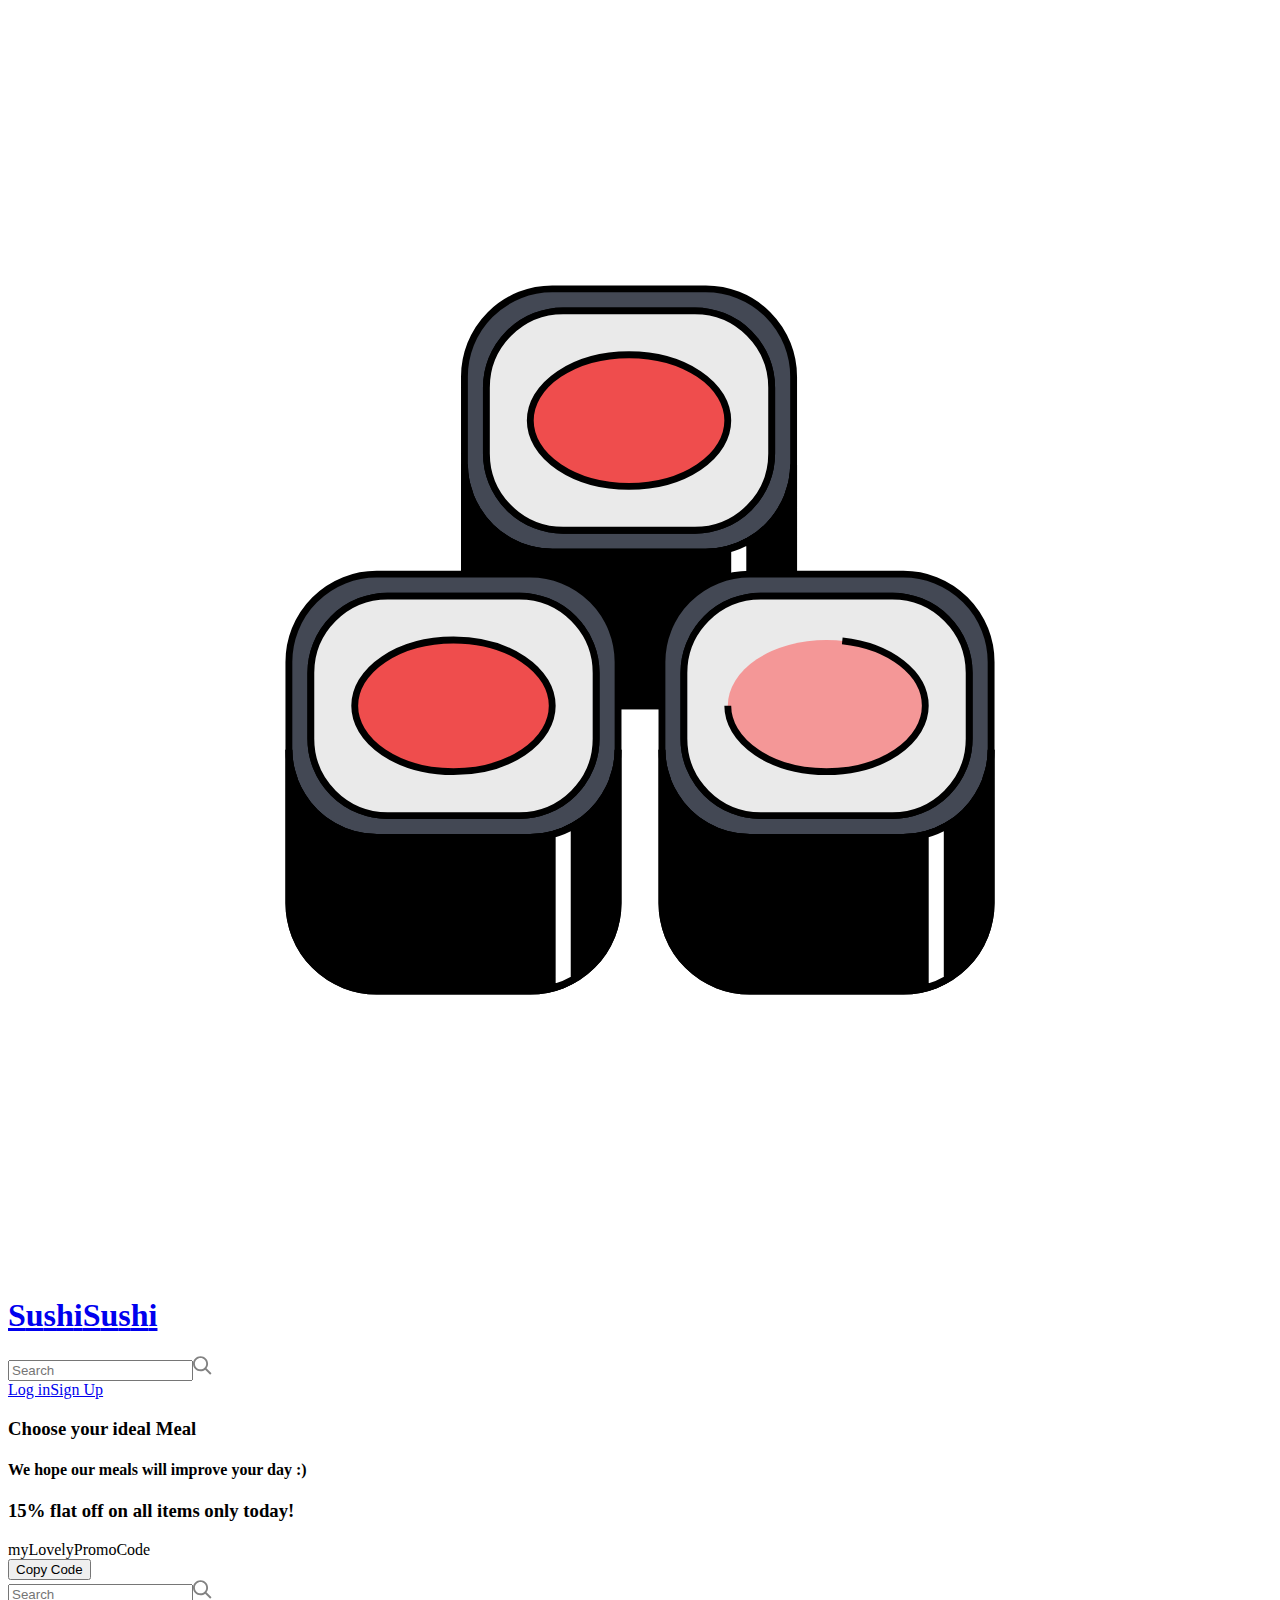
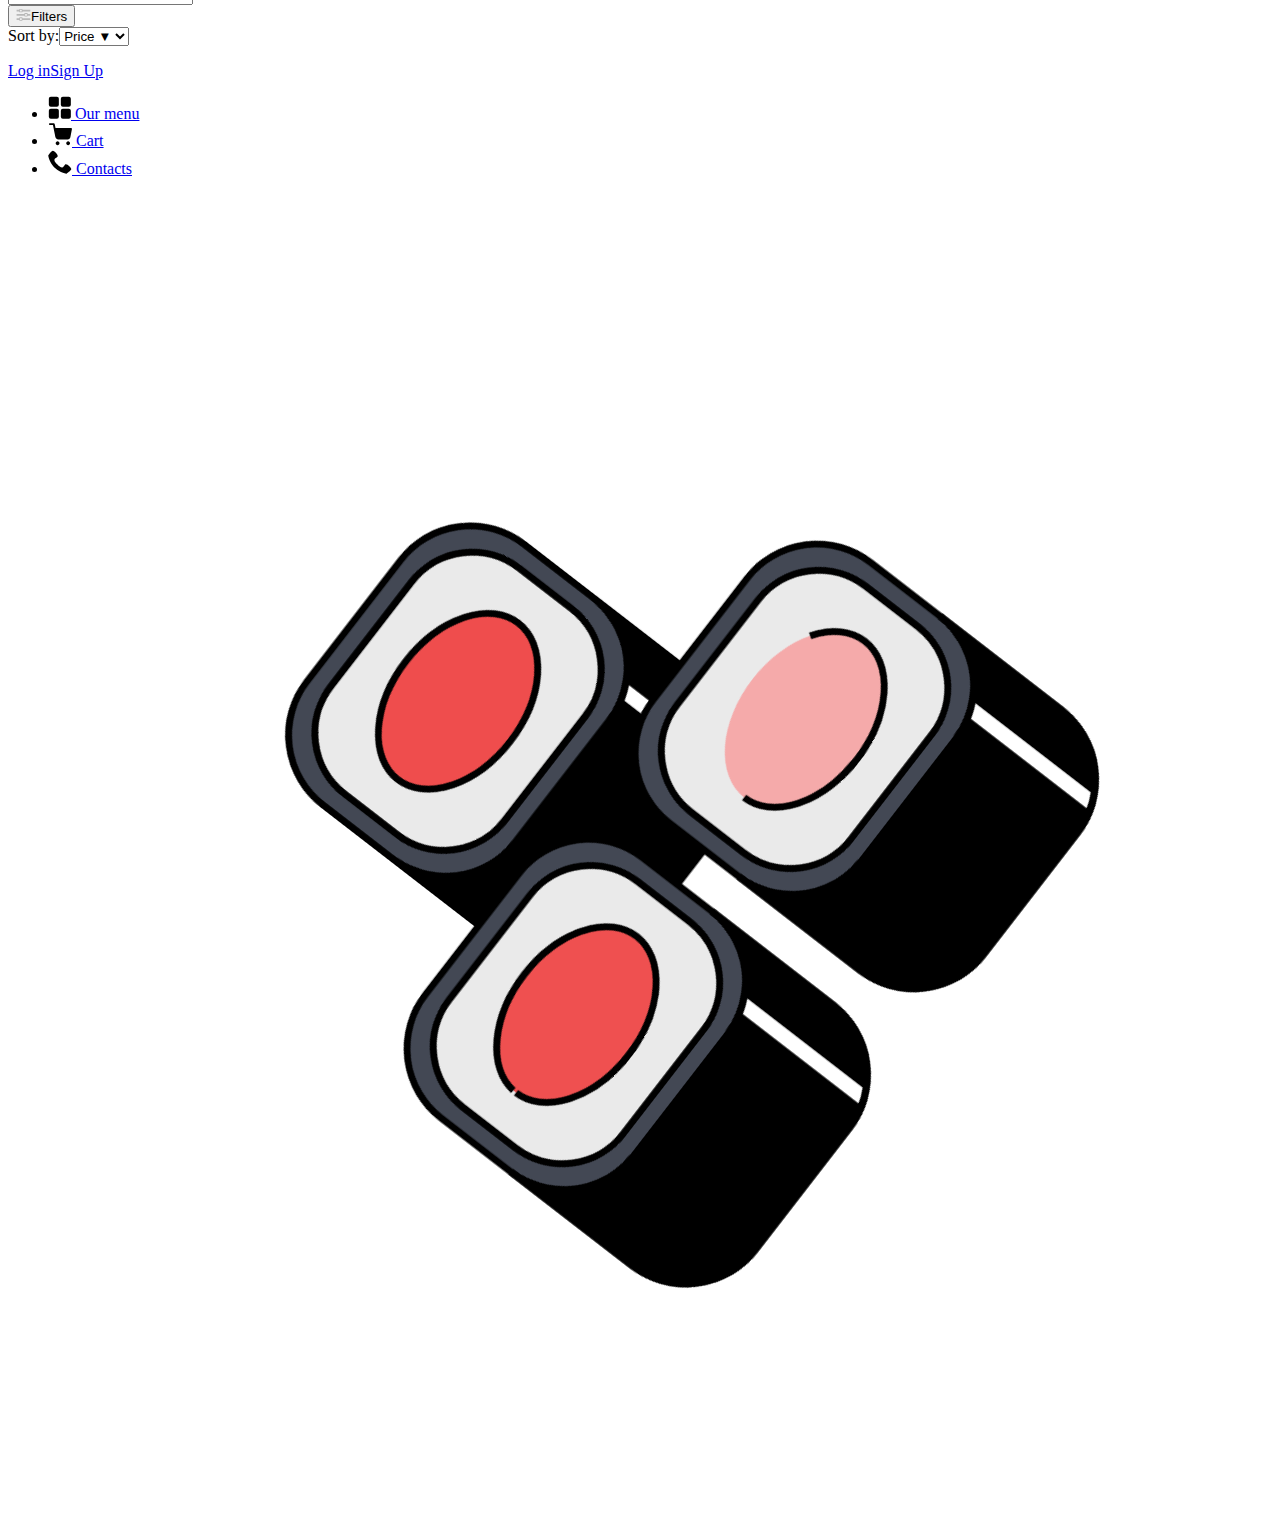
==== commit 2461694d: "Deploying to gh-pages from @ Quiddlee/eCommerce-Application@ae63696b01936db53e7462a5a73296aeb1c7ae99" ====
--- a/index.html
+++ b/index.html
@@ -5,8 +5,8 @@
     <meta name="viewport" content="width=device-width, initial-scale=1.0" />
     <link rel="icon" type="image/x-icon" href="[data-uri]">
     <title>SushiSushi - Royal Asia Flavour</title>
-    <script type="module" crossorigin src="./assets/index-16a94d89.js"></script>
-    <link rel="stylesheet" href="./assets/index-866d2074.css">
+    <script type="module" crossorigin src="./assets/index-d505c7d7.js"></script>
+    <link rel="stylesheet" href="./assets/index-bfd745ca.css">
   </head>
   <body>
     <div id="root" class="dark:bg-dark-bg-primary transition-all duration-300"></div>
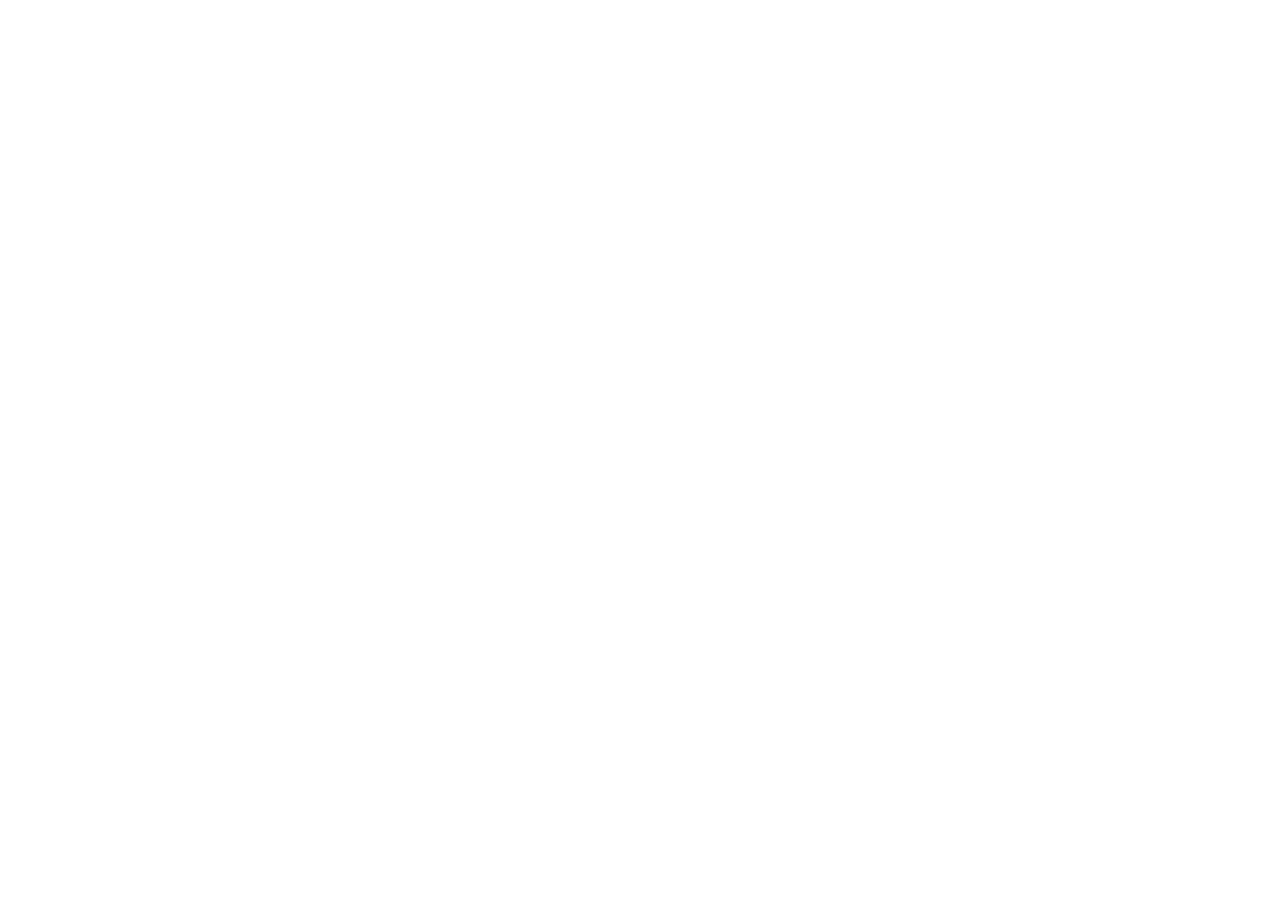
==== commit 72379ddd: "Merge pull request #285 from Quiddlee/release/basket-about_us" ====
--- a/index.html
+++ b/index.html
@@ -3,13 +3,11 @@
   <head>
     <meta charset="UTF-8" />
     <meta name="viewport" content="width=device-width, initial-scale=1.0" />
-    <link rel="icon" type="image/x-icon" href="[data-uri]">
+    <link rel="icon" type="image/x-icon" href="./src/assets/icons/favicon_sushi.png">
     <title>SushiSushi - Royal Asia Flavour</title>
-    <script type="module" crossorigin src="./assets/index-d505c7d7.js"></script>
-    <link rel="stylesheet" href="./assets/index-bfd745ca.css">
   </head>
   <body>
     <div id="root" class="dark:bg-dark-bg-primary transition-all duration-300"></div>
-    
+    <script type="module" src="/src/main.tsx"></script>
   </body>
 </html>
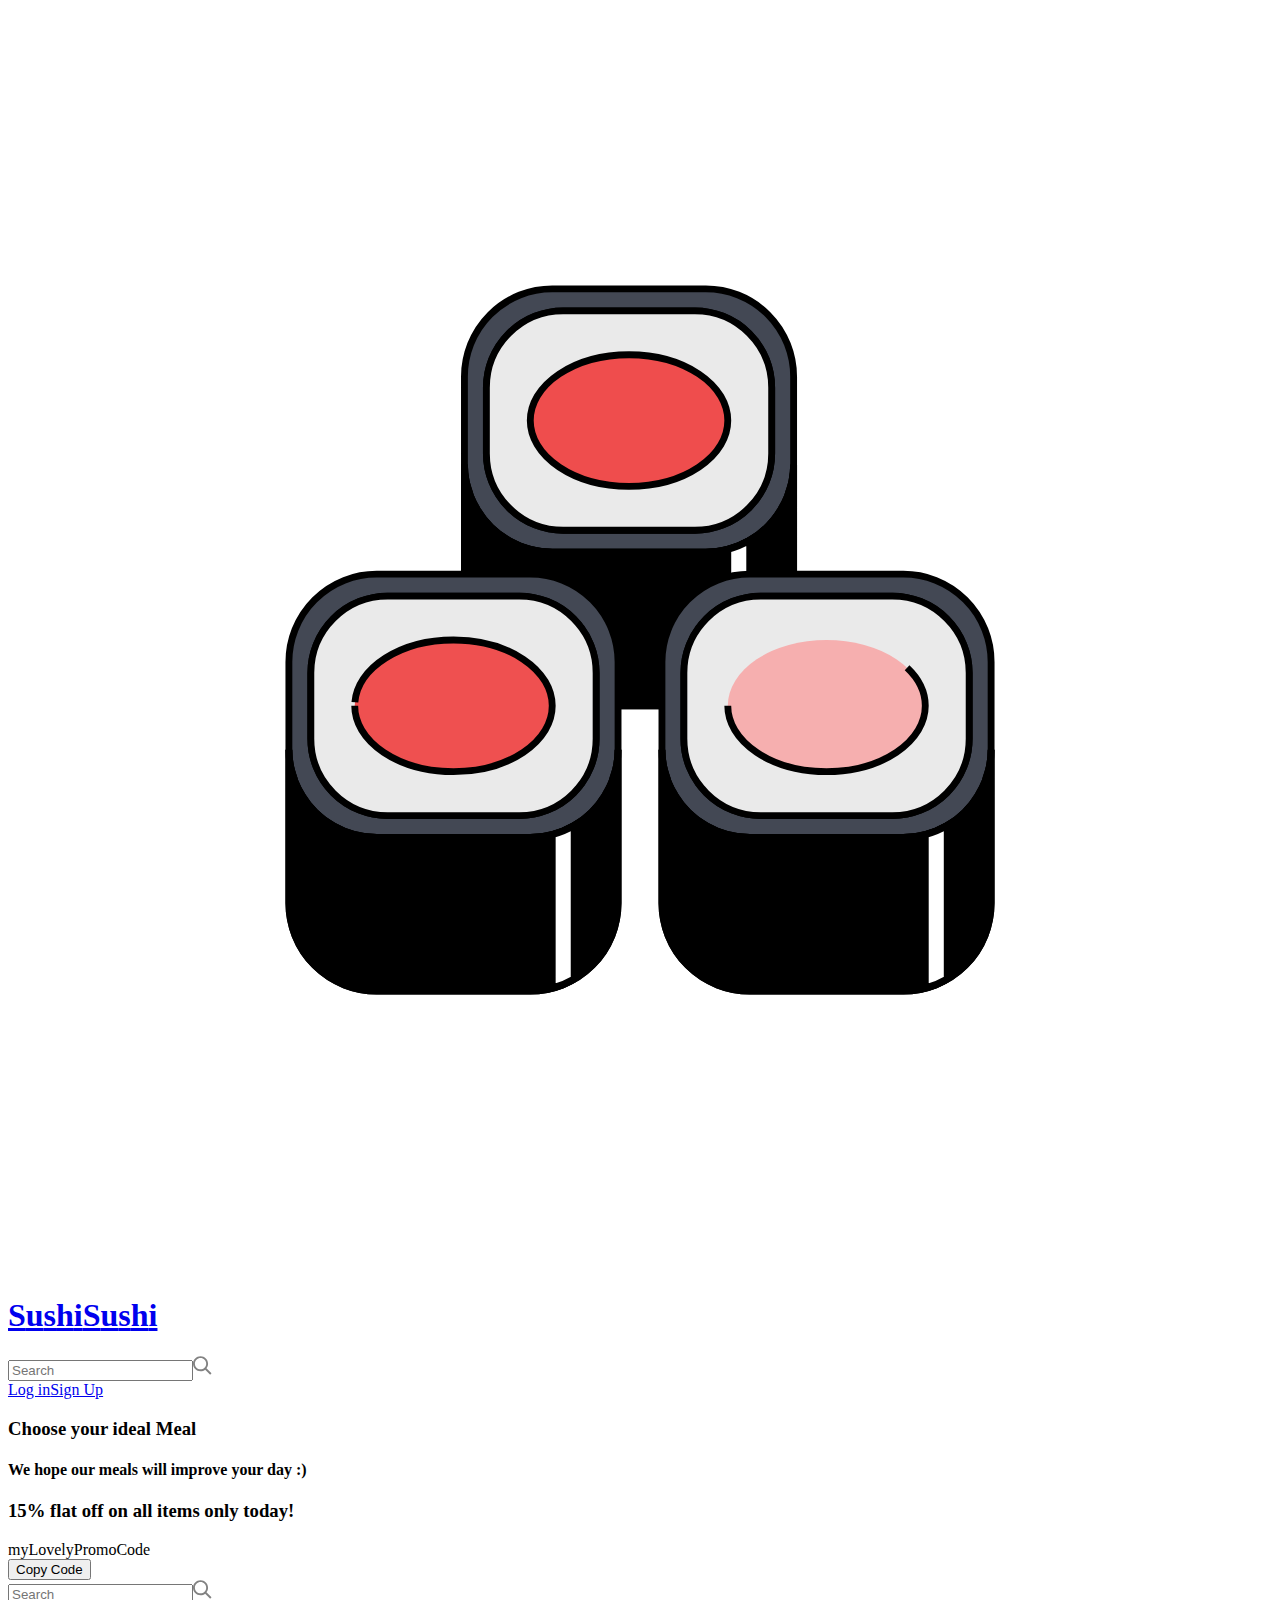
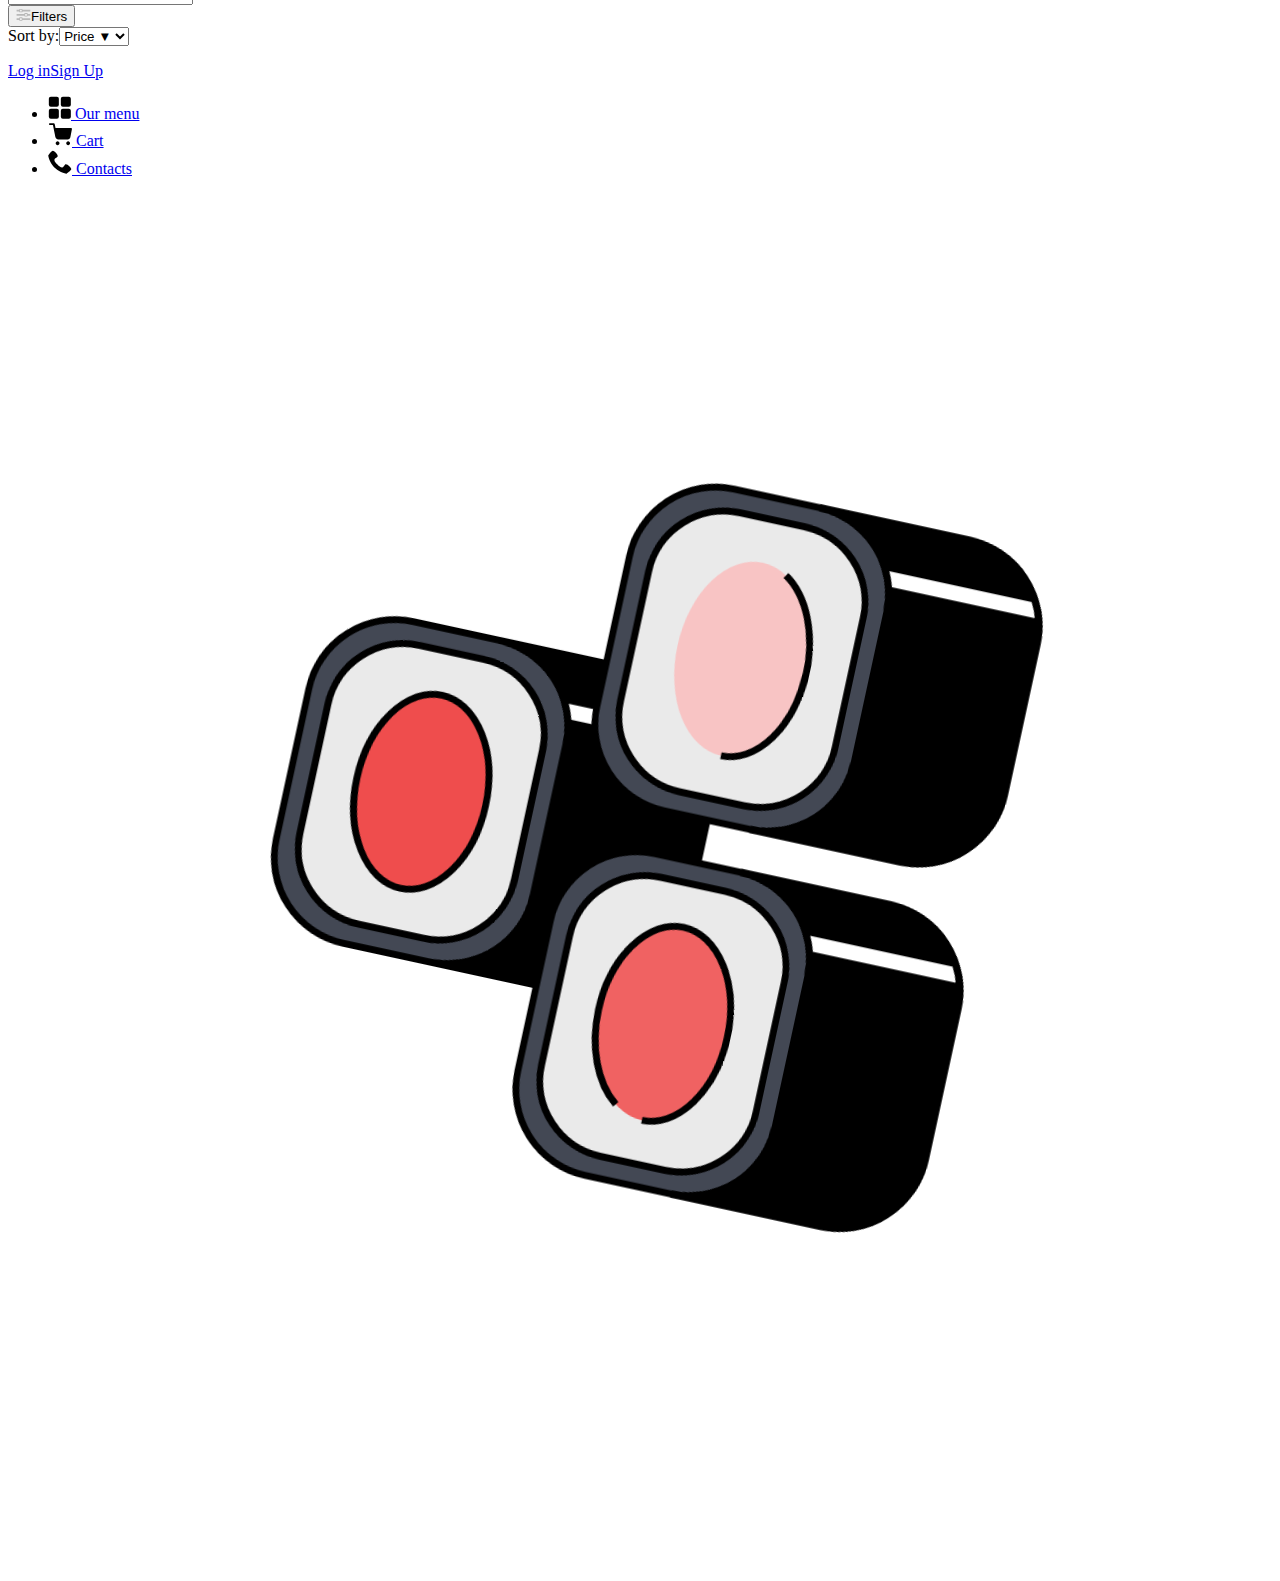
==== commit d37803c9: "Deploying to gh-pages from @ Tedzury/eCommerce-Application@0112ac200a5d46d5fb1865f3b66ee9630d9ee90a " ====
--- a/index.html
+++ b/index.html
@@ -3,11 +3,13 @@
   <head>
     <meta charset="UTF-8" />
     <meta name="viewport" content="width=device-width, initial-scale=1.0" />
-    <link rel="icon" type="image/x-icon" href="./src/assets/icons/favicon_sushi.png">
+    <link rel="icon" type="image/x-icon" href="[data-uri]">
     <title>SushiSushi - Royal Asia Flavour</title>
+    <script type="module" crossorigin src="./assets/index-ad99522f.js"></script>
+    <link rel="stylesheet" href="./assets/index-41bf320d.css">
   </head>
   <body>
     <div id="root" class="dark:bg-dark-bg-primary transition-all duration-300"></div>
-    <script type="module" src="/src/main.tsx"></script>
+    
   </body>
 </html>
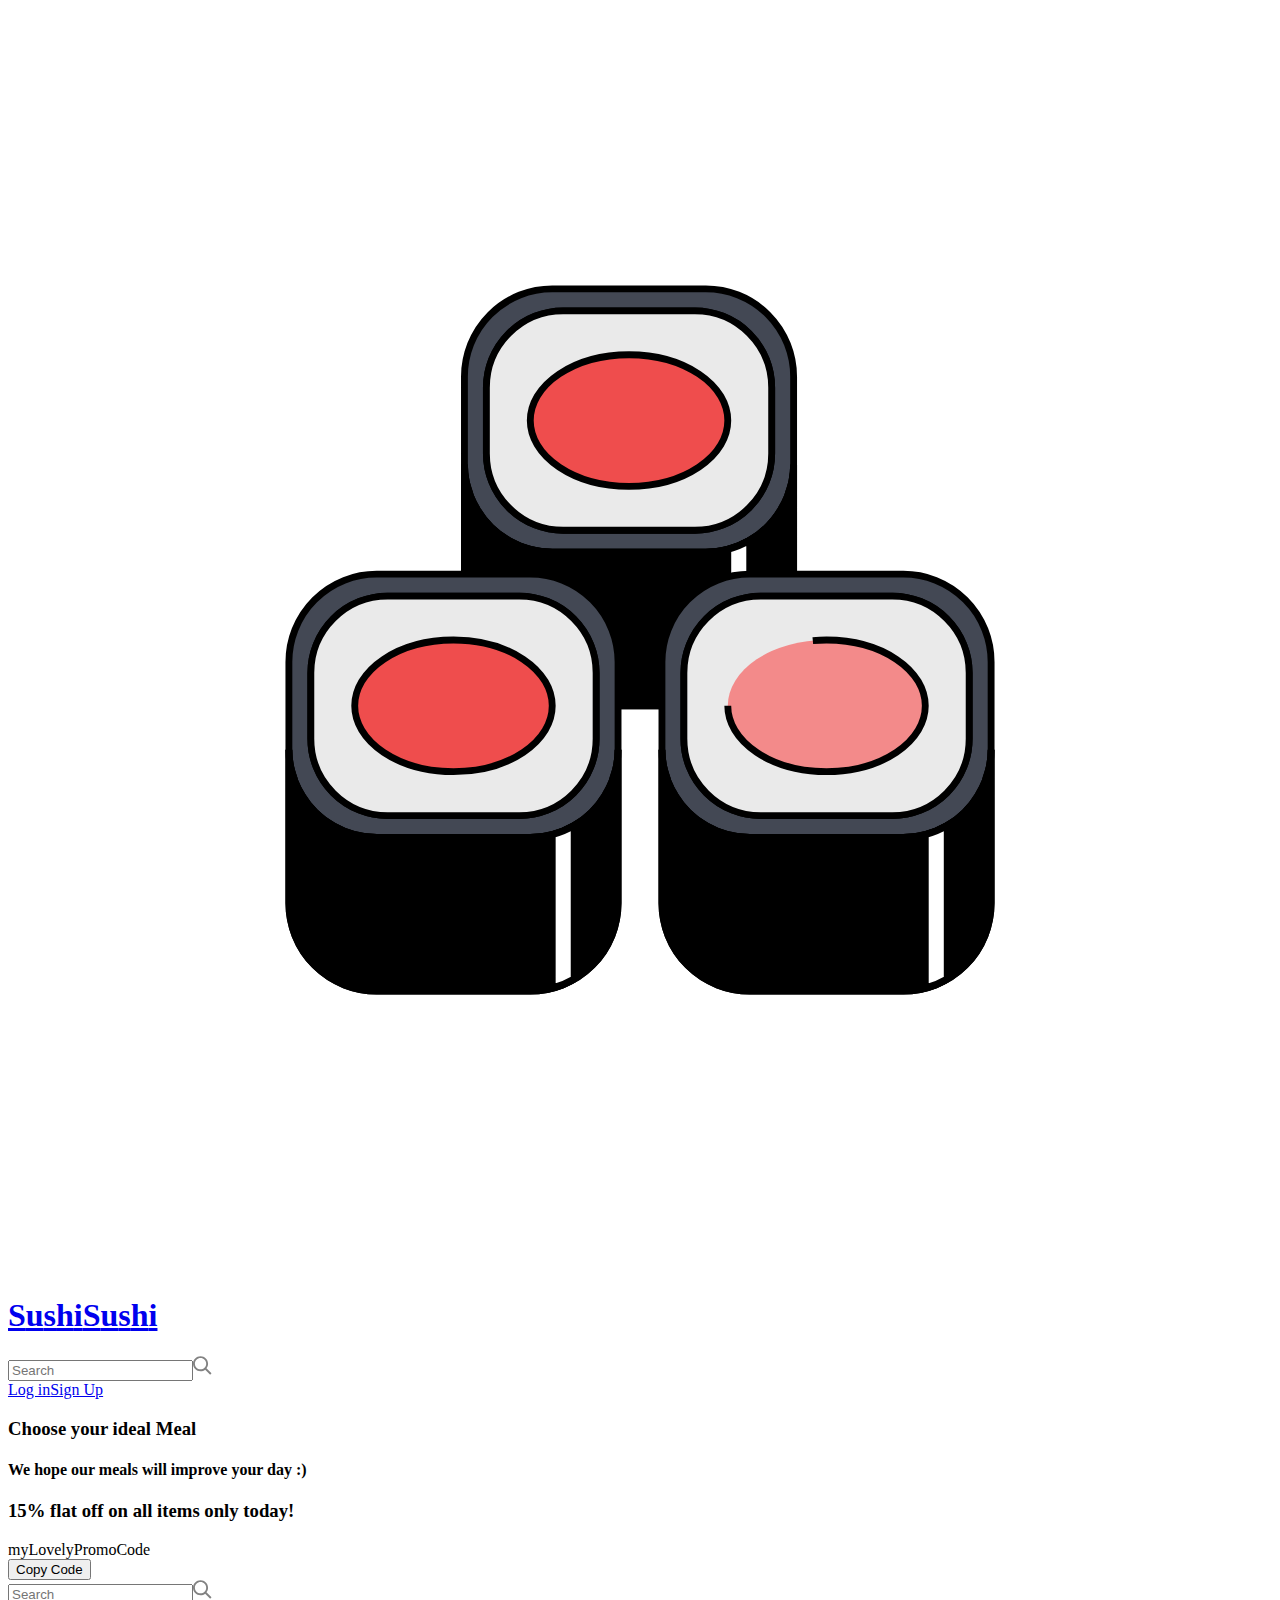
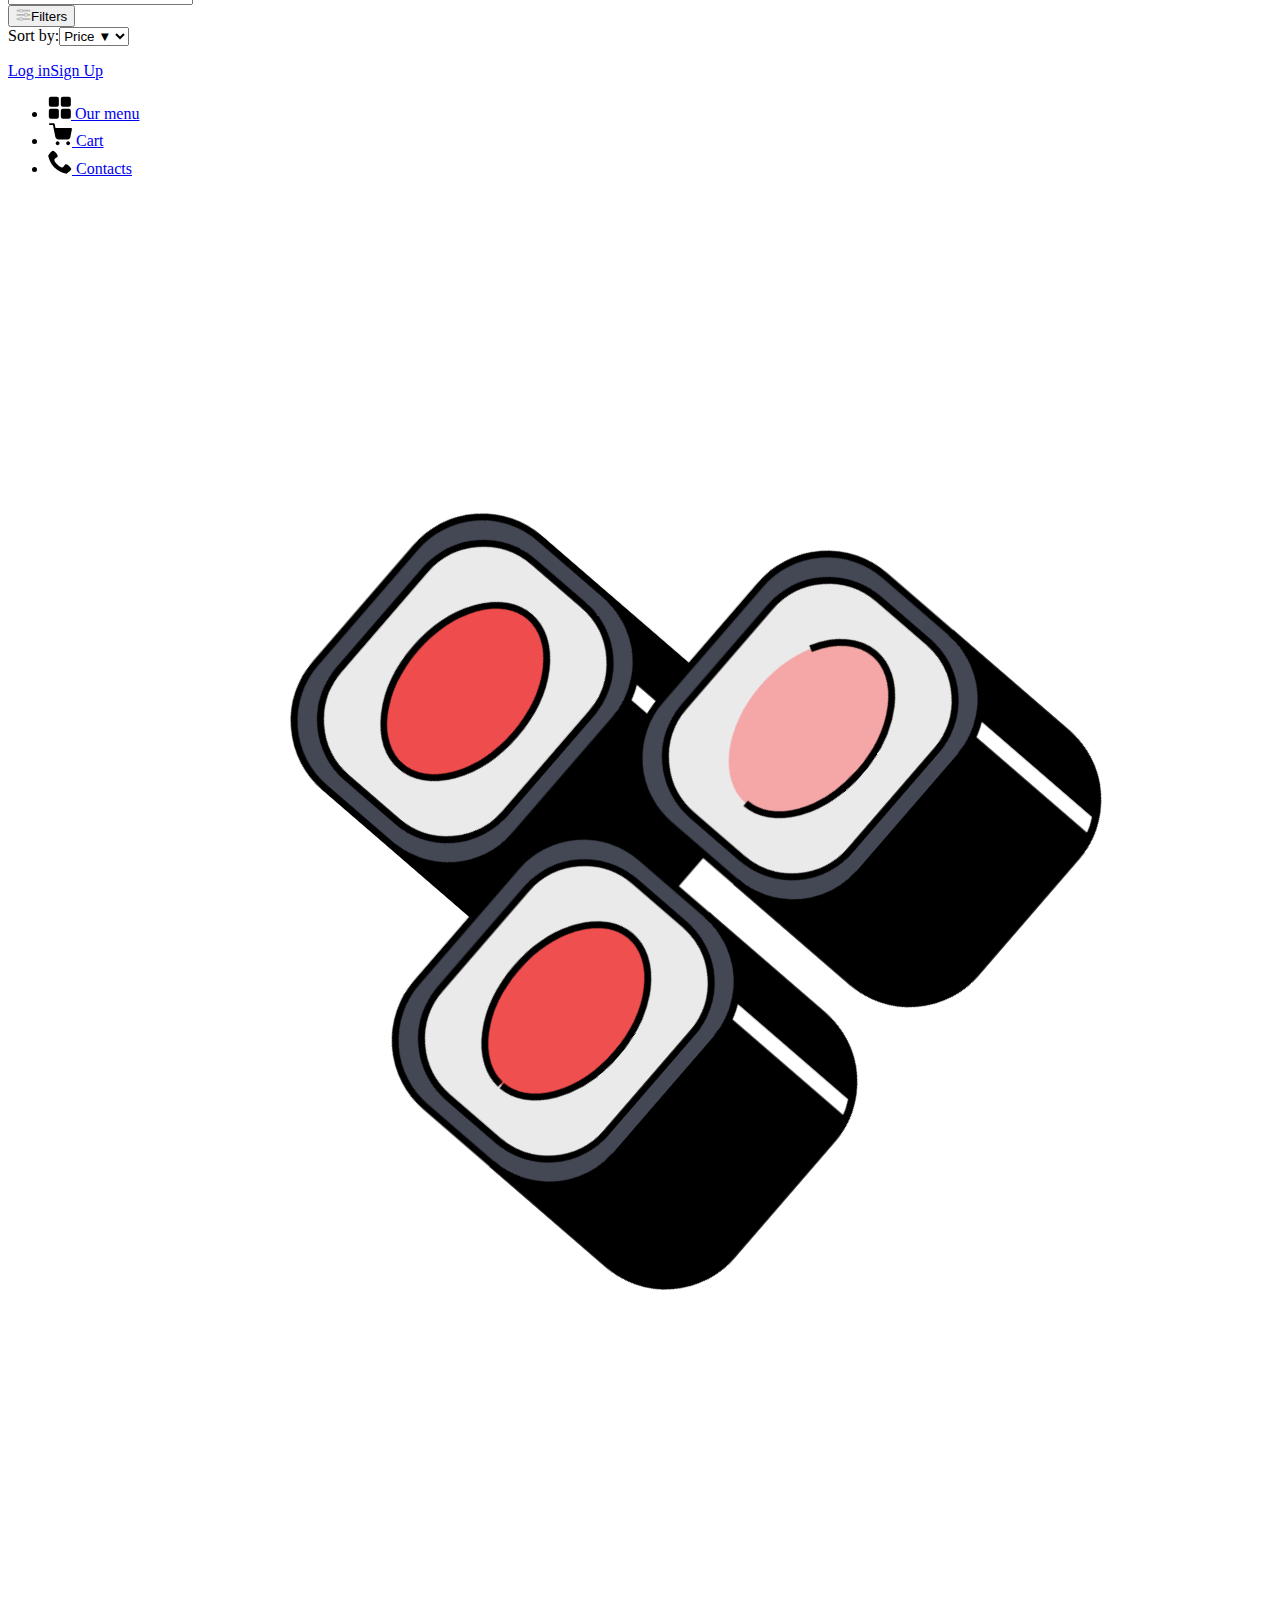
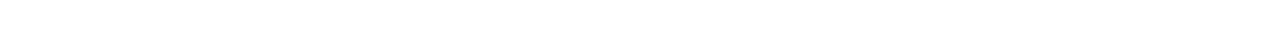
==== commit dda73bbb: "Deploying to gh-pages from @ Tedzury/eCommerce-Application@6d4978b1d5d22de30c017dab4fa0a75fac83c77e " ====
--- a/index.html
+++ b/index.html
@@ -5,7 +5,7 @@
     <meta name="viewport" content="width=device-width, initial-scale=1.0" />
     <link rel="icon" type="image/x-icon" href="[data-uri]">
     <title>SushiSushi - Royal Asia Flavour</title>
-    <script type="module" crossorigin src="./assets/index-ad99522f.js"></script>
+    <script type="module" crossorigin src="./assets/index-f608fae0.js"></script>
     <link rel="stylesheet" href="./assets/index-41bf320d.css">
   </head>
   <body>
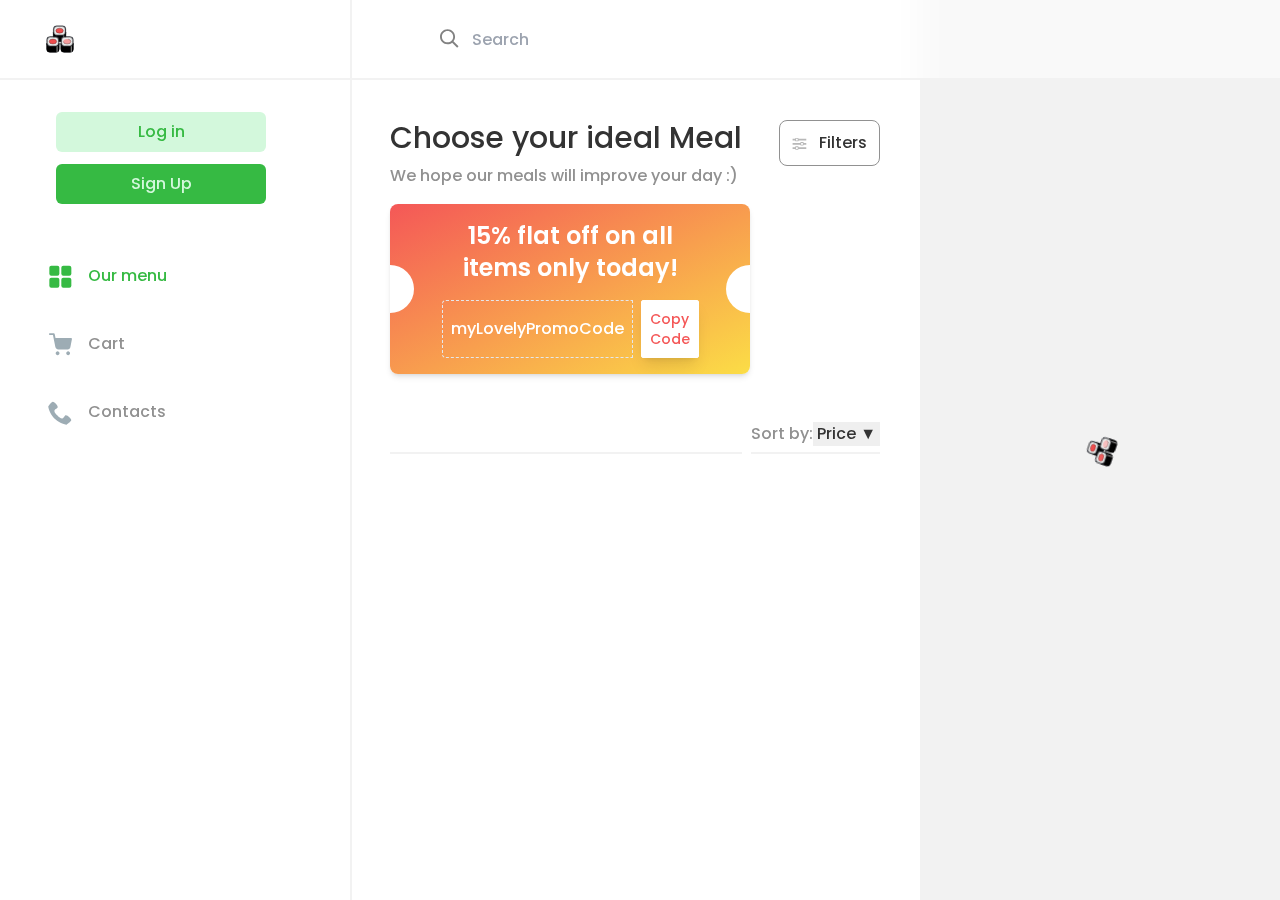
==== commit e8de009c: "feat:updated" ====
--- a/index.html
+++ b/index.html
@@ -5,8 +5,8 @@
     <meta name="viewport" content="width=device-width, initial-scale=1.0" />
     <link rel="icon" type="image/x-icon" href="[data-uri]">
     <title>SushiSushi - Royal Asia Flavour</title>
-    <script type="module" crossorigin src="./assets/index-f608fae0.js"></script>
-    <link rel="stylesheet" href="./assets/index-41bf320d.css">
+    <script type="module" crossorigin src="./assets/index-e15bb971.js"></script>
+    <link rel="stylesheet" href="./assets/index-849f300f.css">
   </head>
   <body>
     <div id="root" class="dark:bg-dark-bg-primary transition-all duration-300"></div>
--- a/assets/index-849f300f.css
+++ b/assets/index-849f300f.css
@@ -0,0 +1 @@
+@import"https://fonts.googleapis.com/css2?family=Fraunces:opsz,wght@9..144,700&family=Poppins:wght@100;200;300;400;500;600;700&display=swap";*,:before,:after{box-sizing:border-box;border-width:0;border-style:solid;border-color:#e5e7eb}:before,:after{--tw-content: ""}html{line-height:1.5;-webkit-text-size-adjust:100%;-moz-tab-size:4;-o-tab-size:4;tab-size:4;font-family:ui-sans-serif,system-ui,-apple-system,BlinkMacSystemFont,Segoe UI,Roboto,Helvetica Neue,Arial,Noto Sans,sans-serif,"Apple Color Emoji","Segoe UI Emoji",Segoe UI Symbol,"Noto Color Emoji";font-feature-settings:normal;font-variation-settings:normal}body{margin:0;line-height:inherit}hr{height:0;color:inherit;border-top-width:1px}abbr:where([title]){-webkit-text-decoration:underline dotted;text-decoration:underline dotted}h1,h2,h3,h4,h5,h6{font-size:inherit;font-weight:inherit}a{color:inherit;text-decoration:inherit}b,strong{font-weight:bolder}code,kbd,samp,pre{font-family:ui-monospace,SFMono-Regular,Menlo,Monaco,Consolas,Liberation Mono,Courier New,monospace;font-size:1em}small{font-size:80%}sub,sup{font-size:75%;line-height:0;position:relative;vertical-align:baseline}sub{bottom:-.25em}sup{top:-.5em}table{text-indent:0;border-color:inherit;border-collapse:collapse}button,input,optgroup,select,textarea{font-family:inherit;font-feature-settings:inherit;font-variation-settings:inherit;font-size:100%;font-weight:inherit;line-height:inherit;color:inherit;margin:0;padding:0}button,select{text-transform:none}button,[type=button],[type=reset],[type=submit]{-webkit-appearance:button;background-color:transparent;background-image:none}:-moz-focusring{outline:auto}:-moz-ui-invalid{box-shadow:none}progress{vertical-align:baseline}::-webkit-inner-spin-button,::-webkit-outer-spin-button{height:auto}[type=search]{-webkit-appearance:textfield;outline-offset:-2px}::-webkit-search-decoration{-webkit-appearance:none}::-webkit-file-upload-button{-webkit-appearance:button;font:inherit}summary{display:list-item}blockquote,dl,dd,h1,h2,h3,h4,h5,h6,hr,figure,p,pre{margin:0}fieldset{margin:0;padding:0}legend{padding:0}ol,ul,menu{list-style:none;margin:0;padding:0}dialog{padding:0}textarea{resize:vertical}input::-moz-placeholder,textarea::-moz-placeholder{opacity:1;color:#9ca3af}input::placeholder,textarea::placeholder{opacity:1;color:#9ca3af}button,[role=button]{cursor:pointer}:disabled{cursor:default}img,svg,video,canvas,audio,iframe,embed,object{display:block;vertical-align:middle}img,video{max-width:100%;height:auto}[hidden]{display:none}.navMenuItem{display:flex;min-width:95px;flex-direction:column;align-items:center;justify-content:flex-end}@media (min-width: 1024px){.navMenuItem{margin-right:auto;width:100%;flex-direction:row;justify-content:flex-start;padding-left:1.5rem}}.navMenuLink{min-height:40;width:100%;min-width:80px;text-align:center;font-size:1rem;line-height:1.5rem}@media (min-width: 1024px){.navMenuLink{text-align:left}}.navMenuIcon{margin:auto;width:1.25rem}@media (min-width: 1024px){.navMenuIcon{margin-right:.75rem;width:1.5rem}}.loginRegLabel{position:relative;margin-top:1.5rem;display:block;height:2.75rem;width:100%;border-radius:.375rem}.loginRegInput{height:100%;width:100%;border-radius:.5rem;border-width:2px;--tw-border-opacity: 1;border-color:hsl(0 0% 95% / var(--tw-border-opacity));padding-left:2.75rem;font-size:.75rem;line-height:1rem;--tw-text-opacity: 1;color:hsl(126 0% 20% / var(--tw-text-opacity));outline:2px solid transparent;outline-offset:2px;transition-property:color,background-color,border-color,text-decoration-color,fill,stroke;transition-timing-function:cubic-bezier(.4,0,.2,1);transition-duration:.15s}.loginRegInput::-moz-placeholder{font-size:.875rem;line-height:1.25rem}.loginRegInput::placeholder{font-size:.875rem;line-height:1.25rem}.loginRegInput:focus{--tw-border-opacity: 1;border-color:hsl(0 0% 57% / var(--tw-border-opacity))}:is(.dark .loginRegInput){--tw-border-opacity: 1;border-color:hsl(0 0% 57% / var(--tw-border-opacity));--tw-bg-opacity: 1;background-color:hsl(252 3% 29% / var(--tw-bg-opacity));--tw-text-opacity: 1;color:hsl(0 0% 100% / var(--tw-text-opacity))}@media (min-width: 768px){.loginRegInput{font-size:1rem;line-height:1.5rem}.loginRegInput::-moz-placeholder{font-size:1rem;line-height:1.5rem}.loginRegInput::placeholder{font-size:1rem;line-height:1.5rem}}.invalidInputIcon{position:absolute;left:1rem;top:.875rem;height:1.25rem;width:1.25rem;background-size:contain;background-repeat:no-repeat}.invalidInputMsg{position:absolute;top:-1.15rem;left:.5rem;font-size:.5rem;line-height:.5rem;--tw-text-opacity: 1;color:hsl(0 88% 65% / var(--tw-text-opacity))}.peer:invalid~.invalidInputMsg{display:block}@media (min-width: 768px){.invalidInputMsg{top:-1.25rem;font-size:.75rem;line-height:1rem}}.profileInputWrapper{padding-top:1rem}@media (min-width: 640px){.profileInputWrapper{display:flex;align-items:center;justify-content:space-between;padding-top:1.25rem;padding-bottom:1.25rem}}.addressProfileWrapper{margin-top:1.5rem;display:block;height:2.5rem;width:100%;border-radius:.375rem;border-width:2px;--tw-border-opacity: 1;border-color:hsl(0 0% 95% / var(--tw-border-opacity));padding-left:1rem;font-size:1rem;line-height:1.5rem;line-height:35px;--tw-text-opacity: 1;color:hsl(126 0% 20% / var(--tw-text-opacity))}:is(.dark .addressProfileWrapper){--tw-border-opacity: 1;border-color:hsl(0 0% 57% / var(--tw-border-opacity));--tw-text-opacity: 1;color:hsl(0 0% 100% / var(--tw-text-opacity))}@media (min-width: 768px){.addressProfileWrapper{max-width:47%}}a.active{--tw-text-opacity: 1;color:hsl(126 55% 47% / var(--tw-text-opacity))}*,:before,:after{--tw-border-spacing-x: 0;--tw-border-spacing-y: 0;--tw-translate-x: 0;--tw-translate-y: 0;--tw-rotate: 0;--tw-skew-x: 0;--tw-skew-y: 0;--tw-scale-x: 1;--tw-scale-y: 1;--tw-pan-x: ;--tw-pan-y: ;--tw-pinch-zoom: ;--tw-scroll-snap-strictness: proximity;--tw-gradient-from-position: ;--tw-gradient-via-position: ;--tw-gradient-to-position: ;--tw-ordinal: ;--tw-slashed-zero: ;--tw-numeric-figure: ;--tw-numeric-spacing: ;--tw-numeric-fraction: ;--tw-ring-inset: ;--tw-ring-offset-width: 0px;--tw-ring-offset-color: #fff;--tw-ring-color: rgb(59 130 246 / .5);--tw-ring-offset-shadow: 0 0 #0000;--tw-ring-shadow: 0 0 #0000;--tw-shadow: 0 0 #0000;--tw-shadow-colored: 0 0 #0000;--tw-blur: ;--tw-brightness: ;--tw-contrast: ;--tw-grayscale: ;--tw-hue-rotate: ;--tw-invert: ;--tw-saturate: ;--tw-sepia: ;--tw-drop-shadow: ;--tw-backdrop-blur: ;--tw-backdrop-brightness: ;--tw-backdrop-contrast: ;--tw-backdrop-grayscale: ;--tw-backdrop-hue-rotate: ;--tw-backdrop-invert: ;--tw-backdrop-opacity: ;--tw-backdrop-saturate: ;--tw-backdrop-sepia: }::backdrop{--tw-border-spacing-x: 0;--tw-border-spacing-y: 0;--tw-translate-x: 0;--tw-translate-y: 0;--tw-rotate: 0;--tw-skew-x: 0;--tw-skew-y: 0;--tw-scale-x: 1;--tw-scale-y: 1;--tw-pan-x: ;--tw-pan-y: ;--tw-pinch-zoom: ;--tw-scroll-snap-strictness: proximity;--tw-gradient-from-position: ;--tw-gradient-via-position: ;--tw-gradient-to-position: ;--tw-ordinal: ;--tw-slashed-zero: ;--tw-numeric-figure: ;--tw-numeric-spacing: ;--tw-numeric-fraction: ;--tw-ring-inset: ;--tw-ring-offset-width: 0px;--tw-ring-offset-color: #fff;--tw-ring-color: rgb(59 130 246 / .5);--tw-ring-offset-shadow: 0 0 #0000;--tw-ring-shadow: 0 0 #0000;--tw-shadow: 0 0 #0000;--tw-shadow-colored: 0 0 #0000;--tw-blur: ;--tw-brightness: ;--tw-contrast: ;--tw-grayscale: ;--tw-hue-rotate: ;--tw-invert: ;--tw-saturate: ;--tw-sepia: ;--tw-drop-shadow: ;--tw-backdrop-blur: ;--tw-backdrop-brightness: ;--tw-backdrop-contrast: ;--tw-backdrop-grayscale: ;--tw-backdrop-hue-rotate: ;--tw-backdrop-invert: ;--tw-backdrop-opacity: ;--tw-backdrop-saturate: ;--tw-backdrop-sepia: }.hiddenCheckBox{margin-right:.5rem;height:1rem;width:1rem;-webkit-appearance:none;-moz-appearance:none;appearance:none;border-radius:4px;border-width:1px;--tw-border-opacity: 1;border-color:hsl(126 55% 47% / var(--tw-border-opacity));--tw-bg-opacity: 1;background-color:hsl(0 0% 100% / var(--tw-bg-opacity))}.pointer-events-none{pointer-events:none}.visible{visibility:visible}.invisible{visibility:hidden}.static{position:static}.fixed{position:fixed}.absolute{position:absolute}.relative{position:relative}.inset-0{top:0;right:0;bottom:0;left:0}.-bottom-0{bottom:-0px}.-bottom-0\.5{bottom:-.125rem}.-top-2{top:-.5rem}.bottom-0{bottom:0}.left-0{left:0}.left-1{left:.25rem}.left-1\.5{left:.375rem}.left-10{left:2.5rem}.left-12{left:3rem}.left-2{left:.5rem}.left-4{left:1rem}.left-5{left:1.25rem}.left-8{left:2rem}.left-\[30px\]{left:30px}.right-0{right:0}.right-1{right:.25rem}.right-1\.5{right:.375rem}.right-10{right:2.5rem}.right-4{right:1rem}.right-5{right:1.25rem}.right-6{right:1.5rem}.right-8{right:2rem}.top-0{top:0}.top-1\/2{top:50%}.top-2{top:.5rem}.top-4{top:1rem}.top-5{top:1.25rem}.top-8{top:2rem}.top-\[18\%\]{top:18%}.top-\[20\%\]{top:20%}.top-\[30px\]{top:30px}.top-\[4\.6rem\]{top:4.6rem}.z-0{z-index:0}.z-10{z-index:10}.z-20{z-index:20}.z-30{z-index:30}.z-40{z-index:40}.z-50{z-index:50}.z-\[100\]{z-index:100}.z-\[1\]{z-index:1}.z-\[35\]{z-index:35}.z-\[51\]{z-index:51}.col-span-full{grid-column:1 / -1}.m-auto{margin:auto}.mx-3{margin-left:.75rem;margin-right:.75rem}.mx-auto{margin-left:auto;margin-right:auto}.my-12{margin-top:3rem;margin-bottom:3rem}.my-16{margin-top:4rem;margin-bottom:4rem}.my-24{margin-top:6rem;margin-bottom:6rem}.my-4{margin-top:1rem;margin-bottom:1rem}.my-6{margin-top:1.5rem;margin-bottom:1.5rem}.my-\[4\.5rem\]{margin-top:4.5rem;margin-bottom:4.5rem}.-ml-6{margin-left:-1.5rem}.-mr-6{margin-right:-1.5rem}.-mt-4{margin-top:-1rem}.-mt-\[60px\]{margin-top:-60px}.mb-12{margin-bottom:3rem}.mb-4{margin-bottom:1rem}.mb-5{margin-bottom:1.25rem}.mb-6{margin-bottom:1.5rem}.ml-12{margin-left:3rem}.ml-2{margin-left:.5rem}.ml-3{margin-left:.75rem}.ml-4{margin-left:1rem}.ml-6{margin-left:1.5rem}.ml-auto{margin-left:auto}.mr-12{margin-right:3rem}.mr-2{margin-right:.5rem}.mr-3{margin-right:.75rem}.mr-4{margin-right:1rem}.mr-5{margin-right:1.25rem}.mr-\[12px\]{margin-right:12px}.mr-auto{margin-right:auto}.mt-1{margin-top:.25rem}.mt-1\.5{margin-top:.375rem}.mt-10{margin-top:2.5rem}.mt-12{margin-top:3rem}.mt-16{margin-top:4rem}.mt-2{margin-top:.5rem}.mt-24{margin-top:6rem}.mt-28{margin-top:7rem}.mt-3{margin-top:.75rem}.mt-4{margin-top:1rem}.mt-5{margin-top:1.25rem}.mt-6{margin-top:1.5rem}.mt-7{margin-top:1.75rem}.mt-8{margin-top:2rem}.mt-auto{margin-top:auto}.box-border{box-sizing:border-box}.box-content{box-sizing:content-box}.block{display:block}.inline-block{display:inline-block}.inline{display:inline}.flex{display:flex}.grid{display:grid}.hidden{display:none}.h-0{height:0px}.h-0\.5{height:.125rem}.h-10{height:2.5rem}.h-11{height:2.75rem}.h-12{height:3rem}.h-14{height:3.5rem}.h-16{height:4rem}.h-20{height:5rem}.h-30{height:7.5rem}.h-4{height:1rem}.h-5{height:1.25rem}.h-6{height:1.5rem}.h-7{height:1.75rem}.h-8{height:2rem}.h-9{height:2.25rem}.h-96{height:24rem}.h-\[170px\]{height:170px}.h-\[1750\%\]{height:1750%}.h-\[379\.2px\]{height:379.2px}.h-\[529\.72px\]{height:529.72px}.h-\[70\%\]{height:70%}.h-\[90px\]{height:90px}.h-auto{height:auto}.h-fit{height:-moz-fit-content;height:fit-content}.h-full{height:100%}.max-h-3\/4{max-height:75%}.max-h-\[21\.5rem\]{max-height:21.5rem}.max-h-\[320px\]{max-height:320px}.min-h-\[100dvh\]{min-height:100dvh}.min-h-\[150px\]{min-height:150px}.min-h-\[184px\]{min-height:184px}.min-h-\[90px\]{min-height:90px}.w-1\/2{width:50%}.w-1\/4{width:25%}.w-10{width:2.5rem}.w-10\/12{width:83.333333%}.w-11{width:2.75rem}.w-12{width:3rem}.w-14{width:3.5rem}.w-2\/4{width:50%}.w-2\/5{width:40%}.w-24{width:6rem}.w-28{width:7rem}.w-3\/5{width:60%}.w-30{width:7.5rem}.w-32{width:8rem}.w-4{width:1rem}.w-40{width:10rem}.w-44{width:11rem}.w-48{width:12rem}.w-5{width:1.25rem}.w-5\/6{width:83.333333%}.w-6{width:1.5rem}.w-60{width:15rem}.w-7{width:1.75rem}.w-72{width:18rem}.w-8{width:2rem}.w-\[60px\]{width:60px}.w-\[70\%\]{width:70%}.w-\[90\%\]{width:90%}.w-\[max-content\]{width:-moz-max-content;width:max-content}.w-auto{width:auto}.w-fit{width:-moz-fit-content;width:fit-content}.w-full{width:100%}.min-w-\[30px\]{min-width:30px}.min-w-\[90px\]{min-width:90px}.max-w-\[1000px\]{max-width:1000px}.max-w-\[150px\]{max-width:150px}.max-w-\[29\.9rem\]{max-width:29.9rem}.max-w-\[30px\]{max-width:30px}.max-w-\[40px\]{max-width:40px}.max-w-\[50\%\]{max-width:50%}.max-w-\[50px\]{max-width:50px}.max-w-\[570px\]{max-width:570px}.max-w-\[830px\]{max-width:830px}.flex-\[50\%\]{flex:50%}.flex-\[75\%\]{flex:75%}.flex-none{flex:none}.origin-\[0\]{transform-origin:0}.origin-center{transform-origin:center}.-translate-y-1{--tw-translate-y: -.25rem;transform:translate(var(--tw-translate-x),var(--tw-translate-y)) rotate(var(--tw-rotate)) skew(var(--tw-skew-x)) skewY(var(--tw-skew-y)) scaleX(var(--tw-scale-x)) scaleY(var(--tw-scale-y))}.-translate-y-1\/2{--tw-translate-y: -50%;transform:translate(var(--tw-translate-x),var(--tw-translate-y)) rotate(var(--tw-rotate)) skew(var(--tw-skew-x)) skewY(var(--tw-skew-y)) scaleX(var(--tw-scale-x)) scaleY(var(--tw-scale-y))}.-translate-y-2{--tw-translate-y: -.5rem;transform:translate(var(--tw-translate-x),var(--tw-translate-y)) rotate(var(--tw-rotate)) skew(var(--tw-skew-x)) skewY(var(--tw-skew-y)) scaleX(var(--tw-scale-x)) scaleY(var(--tw-scale-y))}.-translate-y-2\.5{--tw-translate-y: -.625rem;transform:translate(var(--tw-translate-x),var(--tw-translate-y)) rotate(var(--tw-rotate)) skew(var(--tw-skew-x)) skewY(var(--tw-skew-y)) scaleX(var(--tw-scale-x)) scaleY(var(--tw-scale-y))}.-translate-y-24{--tw-translate-y: -6rem;transform:translate(var(--tw-translate-x),var(--tw-translate-y)) rotate(var(--tw-rotate)) skew(var(--tw-skew-x)) skewY(var(--tw-skew-y)) scaleX(var(--tw-scale-x)) scaleY(var(--tw-scale-y))}.-translate-y-3{--tw-translate-y: -.75rem;transform:translate(var(--tw-translate-x),var(--tw-translate-y)) rotate(var(--tw-rotate)) skew(var(--tw-skew-x)) skewY(var(--tw-skew-y)) scaleX(var(--tw-scale-x)) scaleY(var(--tw-scale-y))}.translate-x-4{--tw-translate-x: 1rem;transform:translate(var(--tw-translate-x),var(--tw-translate-y)) rotate(var(--tw-rotate)) skew(var(--tw-skew-x)) skewY(var(--tw-skew-y)) scaleX(var(--tw-scale-x)) scaleY(var(--tw-scale-y))}.translate-y-0{--tw-translate-y: 0px;transform:translate(var(--tw-translate-x),var(--tw-translate-y)) rotate(var(--tw-rotate)) skew(var(--tw-skew-x)) skewY(var(--tw-skew-y)) scaleX(var(--tw-scale-x)) scaleY(var(--tw-scale-y))}.translate-y-0\.5{--tw-translate-y: .125rem;transform:translate(var(--tw-translate-x),var(--tw-translate-y)) rotate(var(--tw-rotate)) skew(var(--tw-skew-x)) skewY(var(--tw-skew-y)) scaleX(var(--tw-scale-x)) scaleY(var(--tw-scale-y))}.translate-y-2{--tw-translate-y: .5rem;transform:translate(var(--tw-translate-x),var(--tw-translate-y)) rotate(var(--tw-rotate)) skew(var(--tw-skew-x)) skewY(var(--tw-skew-y)) scaleX(var(--tw-scale-x)) scaleY(var(--tw-scale-y))}.translate-y-6{--tw-translate-y: 1.5rem;transform:translate(var(--tw-translate-x),var(--tw-translate-y)) rotate(var(--tw-rotate)) skew(var(--tw-skew-x)) skewY(var(--tw-skew-y)) scaleX(var(--tw-scale-x)) scaleY(var(--tw-scale-y))}.scale-125{--tw-scale-x: 1.25;--tw-scale-y: 1.25;transform:translate(var(--tw-translate-x),var(--tw-translate-y)) rotate(var(--tw-rotate)) skew(var(--tw-skew-x)) skewY(var(--tw-skew-y)) scaleX(var(--tw-scale-x)) scaleY(var(--tw-scale-y))}.transform{transform:translate(var(--tw-translate-x),var(--tw-translate-y)) rotate(var(--tw-rotate)) skew(var(--tw-skew-x)) skewY(var(--tw-skew-y)) scaleX(var(--tw-scale-x)) scaleY(var(--tw-scale-y))}@keyframes pulse{50%{opacity:.5}}.animate-pulse{animation:pulse 2s cubic-bezier(.4,0,.6,1) infinite}.cursor-auto{cursor:auto}.cursor-pointer{cursor:pointer}.select-none{-webkit-user-select:none;-moz-user-select:none;user-select:none}.list-none{list-style-type:none}.appearance-none{-webkit-appearance:none;-moz-appearance:none;appearance:none}.grid-cols-1{grid-template-columns:repeat(1,minmax(0,1fr))}.grid-cols-2{grid-template-columns:repeat(2,minmax(0,1fr))}.grid-rows-mobGridRows{grid-template-rows:auto 1fr auto}.grid-rows-prodPageMob{grid-template-rows:repeat(3,auto) 1fr}.flex-col{flex-direction:column}.flex-wrap{flex-wrap:wrap}.content-center{align-content:center}.items-start{align-items:flex-start}.items-end{align-items:flex-end}.items-center{align-items:center}.justify-start{justify-content:flex-start}.justify-end{justify-content:flex-end}.justify-center{justify-content:center}.justify-between{justify-content:space-between}.justify-around{justify-content:space-around}.justify-items-center{justify-items:center}.gap-1{gap:.25rem}.gap-10{gap:2.5rem}.gap-2{gap:.5rem}.gap-3{gap:.75rem}.gap-4{gap:1rem}.gap-5{gap:1.25rem}.gap-6{gap:1.5rem}.gap-x-2{-moz-column-gap:.5rem;column-gap:.5rem}.gap-x-3{-moz-column-gap:.75rem;column-gap:.75rem}.gap-x-4{-moz-column-gap:1rem;column-gap:1rem}.gap-x-5{-moz-column-gap:1.25rem;column-gap:1.25rem}.gap-y-2{row-gap:.5rem}.gap-y-3{row-gap:.75rem}.space-x-2>:not([hidden])~:not([hidden]){--tw-space-x-reverse: 0;margin-right:calc(.5rem * var(--tw-space-x-reverse));margin-left:calc(.5rem * calc(1 - var(--tw-space-x-reverse)))}.self-start{align-self:flex-start}.self-end{align-self:flex-end}.self-center{align-self:center}.justify-self-end{justify-self:end}.justify-self-center{justify-self:center}.overflow-auto{overflow:auto}.overflow-hidden{overflow:hidden}.overflow-y-auto{overflow-y:auto}.overflow-y-scroll{overflow-y:scroll}.text-ellipsis{text-overflow:ellipsis}.whitespace-nowrap{white-space:nowrap}.rounded-2xl{border-radius:1rem}.rounded-3xl{border-radius:1.5rem}.rounded-\[32px\]{border-radius:32px}.rounded-full{border-radius:9999px}.rounded-lg{border-radius:.5rem}.rounded-md{border-radius:.375rem}.rounded-sm{border-radius:.125rem}.rounded-xl{border-radius:.75rem}.rounded-l{border-top-left-radius:.25rem;border-bottom-left-radius:.25rem}.rounded-t-\[32px\]{border-top-left-radius:32px;border-top-right-radius:32px}.border,.border-1{border-width:1px}.border-2{border-width:2px}.border-3{border-width:3px}.border-\[1\.5px\]{border-width:1.5px}.border-\[1px\]{border-width:1px}.border-b-2,.border-b-\[2px\]{border-bottom-width:2px}.border-l-2{border-left-width:2px}.border-t-2{border-top-width:2px}.border-dashed{border-style:dashed}.border-accent{--tw-border-opacity: 1;border-color:hsl(126 55% 47% / var(--tw-border-opacity))}.border-black{--tw-border-opacity: 1;border-color:rgb(0 0 0 / var(--tw-border-opacity))}.border-border-black\/10{border-color:#0000001a}.border-inactive-icons-grey{--tw-border-opacity: 1;border-color:hsl(199 13% 66% / var(--tw-border-opacity))}.border-primary{--tw-border-opacity: 1;border-color:hsl(0 0% 100% / var(--tw-border-opacity))}.border-primary\/30{border-color:#ffffff4d}.border-rose-500{--tw-border-opacity: 1;border-color:rgb(244 63 94 / var(--tw-border-opacity))}.border-separation-line{--tw-border-opacity: 1;border-color:hsl(0 0% 95% / var(--tw-border-opacity))}.border-shop-cart-red{--tw-border-opacity: 1;border-color:hsl(0 88% 65% / var(--tw-border-opacity))}.border-text-dark{--tw-border-opacity: 1;border-color:hsl(126 0% 20% / var(--tw-border-opacity))}.border-text-grey{--tw-border-opacity: 1;border-color:hsl(0 0% 57% / var(--tw-border-opacity))}.border-text-grey\/20{border-color:#91919133}.border-text-grey\/30{border-color:#9191914d}.border-text-grey\/50{border-color:#91919180}.border-white{--tw-border-opacity: 1;border-color:rgb(255 255 255 / var(--tw-border-opacity))}.border-opacity-10{--tw-border-opacity: .1}.border-opacity-30{--tw-border-opacity: .3}.bg-accent{--tw-bg-opacity: 1;background-color:hsl(126 55% 47% / var(--tw-bg-opacity))}.bg-accent-light{--tw-bg-opacity: 1;background-color:hsl(0 0% 97% / var(--tw-bg-opacity))}.bg-accent-lightest{--tw-bg-opacity: 1;background-color:hsl(134 73% 90% / var(--tw-bg-opacity))}.bg-border-black\/50{background-color:#00000080}.bg-inactive-icons-grey{--tw-bg-opacity: 1;background-color:hsl(199 13% 66% / var(--tw-bg-opacity))}.bg-primary{--tw-bg-opacity: 1;background-color:hsl(0 0% 100% / var(--tw-bg-opacity))}.bg-rose-500{--tw-bg-opacity: 1;background-color:rgb(244 63 94 / var(--tw-bg-opacity))}.bg-secondary{--tw-bg-opacity: 1;background-color:hsl(0 0% 96% / var(--tw-bg-opacity))}.bg-separation-line{--tw-bg-opacity: 1;background-color:hsl(0 0% 95% / var(--tw-bg-opacity))}.bg-shop-cart-red{--tw-bg-opacity: 1;background-color:hsl(0 88% 65% / var(--tw-bg-opacity))}.bg-text-dark{--tw-bg-opacity: 1;background-color:hsl(126 0% 20% / var(--tw-bg-opacity))}.bg-text-grey{--tw-bg-opacity: 1;background-color:hsl(0 0% 57% / var(--tw-bg-opacity))}.bg-white{--tw-bg-opacity: 1;background-color:rgb(255 255 255 / var(--tw-bg-opacity))}.bg-opacity-30{--tw-bg-opacity: .3}.bg-opacity-40{--tw-bg-opacity: .4}.bg-opacity-50{--tw-bg-opacity: .5}.bg-aboutMob{background-image:url(./about_bg_mob-fa72d046.svg)}.bg-gradient-to-br{background-image:linear-gradient(to bottom right,var(--tw-gradient-stops))}.bg-none{background-image:none}.from-shop-cart-red{--tw-gradient-from: hsl(0, 88%, 65%) var(--tw-gradient-from-position);--tw-gradient-to: hsl(0 88% 65% / 0) var(--tw-gradient-to-position);--tw-gradient-stops: var(--tw-gradient-from), var(--tw-gradient-to)}.to-rating-star{--tw-gradient-to: hsl(50, 96%, 63%) var(--tw-gradient-to-position)}.bg-cover{background-size:cover}.bg-clip-text{-webkit-background-clip:text;background-clip:text}.bg-no-repeat{background-repeat:no-repeat}.fill-accent{fill:#36ba43}.fill-inactive-icons-grey{fill:#9dacb4}.fill-inherit{fill:inherit}.fill-text-dark{fill:#333}.object-contain{-o-object-fit:contain;object-fit:contain}.object-cover{-o-object-fit:cover;object-fit:cover}.p-1{padding:.25rem}.p-2{padding:.5rem}.p-4{padding:1rem}.p-5{padding:1.25rem}.p-6{padding:1.5rem}.p-8{padding:2rem}.px-1{padding-left:.25rem;padding-right:.25rem}.px-1\.5{padding-left:.375rem;padding-right:.375rem}.px-12{padding-left:3rem;padding-right:3rem}.px-14{padding-left:3.5rem;padding-right:3.5rem}.px-2{padding-left:.5rem;padding-right:.5rem}.px-3{padding-left:.75rem;padding-right:.75rem}.px-4{padding-left:1rem;padding-right:1rem}.px-6{padding-left:1.5rem;padding-right:1.5rem}.px-8{padding-left:2rem;padding-right:2rem}.px-\[10px\]{padding-left:10px;padding-right:10px}.px-\[12px\]{padding-left:12px;padding-right:12px}.py-1{padding-top:.25rem;padding-bottom:.25rem}.py-2{padding-top:.5rem;padding-bottom:.5rem}.py-3{padding-top:.75rem;padding-bottom:.75rem}.py-4{padding-top:1rem;padding-bottom:1rem}.py-6{padding-top:1.5rem;padding-bottom:1.5rem}.py-8{padding-top:2rem;padding-bottom:2rem}.py-\[10px\]{padding-top:10px;padding-bottom:10px}.pb-0{padding-bottom:0}.pb-10{padding-bottom:2.5rem}.pb-14{padding-bottom:3.5rem}.pb-16{padding-bottom:4rem}.pb-2{padding-bottom:.5rem}.pb-24{padding-bottom:6rem}.pb-5{padding-bottom:1.25rem}.pb-6{padding-bottom:1.5rem}.pb-8{padding-bottom:2rem}.pb-\[22px\]{padding-bottom:22px}.pl-1{padding-left:.25rem}.pl-4{padding-left:1rem}.pr-1{padding-right:.25rem}.pr-4{padding-right:1rem}.pt-0{padding-top:0}.pt-1{padding-top:.25rem}.pt-2{padding-top:.5rem}.pt-4{padding-top:1rem}.pt-6{padding-top:1.5rem}.pt-7{padding-top:1.75rem}.text-left{text-align:left}.text-center{text-align:center}.text-right{text-align:right}.font-poppins{font-family:Poppins,sans-serif}.text-2xl{font-size:1.5rem;line-height:2rem}.text-3xl{font-size:1.875rem;line-height:2.25rem}.text-3xs{font-size:8px}.text-5xl{font-size:38px}.text-\[20px\]{font-size:20px}.text-base{font-size:1rem;line-height:1.5rem}.text-lg{font-size:1.125rem;line-height:1.75rem}.text-sm{font-size:.875rem;line-height:1.25rem}.text-xl{font-size:1.25rem;line-height:1.75rem}.text-xs{font-size:.75rem;line-height:1rem}.font-bold{font-weight:700}.font-light{font-weight:300}.font-medium{font-weight:500}.font-normal{font-weight:400}.font-semibold{font-weight:600}.uppercase{text-transform:uppercase}.capitalize{text-transform:capitalize}.leading-10{line-height:2.5rem}.leading-3{line-height:.75rem}.leading-4{line-height:1rem}.leading-6{line-height:1.5rem}.leading-8{line-height:2rem}.leading-\[15px\]{line-height:15px}.leading-\[20px\]{line-height:20px}.leading-\[40px\]{line-height:40px}.leading-loose{line-height:2}.tracking-tight{letter-spacing:-.025em}.tracking-wide{letter-spacing:.025em}.tracking-widest{letter-spacing:.1em}.text-accent{--tw-text-opacity: 1;color:hsl(126 55% 47% / var(--tw-text-opacity))}.text-accent-lightest{--tw-text-opacity: 1;color:hsl(134 73% 90% / var(--tw-text-opacity))}.text-black{--tw-text-opacity: 1;color:rgb(0 0 0 / var(--tw-text-opacity))}.text-inactive-icons-grey{--tw-text-opacity: 1;color:hsl(199 13% 66% / var(--tw-text-opacity))}.text-primary{--tw-text-opacity: 1;color:hsl(0 0% 100% / var(--tw-text-opacity))}.text-shop-cart-red{--tw-text-opacity: 1;color:hsl(0 88% 65% / var(--tw-text-opacity))}.text-text-dark{--tw-text-opacity: 1;color:hsl(126 0% 20% / var(--tw-text-opacity))}.text-text-grey{--tw-text-opacity: 1;color:hsl(0 0% 57% / var(--tw-text-opacity))}.text-white{--tw-text-opacity: 1;color:rgb(255 255 255 / var(--tw-text-opacity))}.line-through{text-decoration-line:line-through}.opacity-0{opacity:0}.opacity-100{opacity:1}.opacity-30{opacity:.3}.opacity-90{opacity:.9}.shadow-\[3px_5px_10px_1px_rgba\(0\,0\,0\,0\.3\)\]{--tw-shadow: 3px 5px 10px 1px rgba(0,0,0,.3);--tw-shadow-colored: 3px 5px 10px 1px var(--tw-shadow-color);box-shadow:var(--tw-ring-offset-shadow, 0 0 #0000),var(--tw-ring-shadow, 0 0 #0000),var(--tw-shadow)}.shadow-lg{--tw-shadow: 0 10px 15px -3px rgb(0 0 0 / .1), 0 4px 6px -4px rgb(0 0 0 / .1);--tw-shadow-colored: 0 10px 15px -3px var(--tw-shadow-color), 0 4px 6px -4px var(--tw-shadow-color);box-shadow:var(--tw-ring-offset-shadow, 0 0 #0000),var(--tw-ring-shadow, 0 0 #0000),var(--tw-shadow)}.shadow-md{--tw-shadow: 0 4px 6px -1px rgb(0 0 0 / .1), 0 2px 4px -2px rgb(0 0 0 / .1);--tw-shadow-colored: 0 4px 6px -1px var(--tw-shadow-color), 0 2px 4px -2px var(--tw-shadow-color);box-shadow:var(--tw-ring-offset-shadow, 0 0 #0000),var(--tw-ring-shadow, 0 0 #0000),var(--tw-shadow)}.outline-none{outline:2px solid transparent;outline-offset:2px}.outline{outline-style:solid}.blur{--tw-blur: blur(8px);filter:var(--tw-blur) var(--tw-brightness) var(--tw-contrast) var(--tw-grayscale) var(--tw-hue-rotate) var(--tw-invert) var(--tw-saturate) var(--tw-sepia) var(--tw-drop-shadow)}.drop-shadow-2xl{--tw-drop-shadow: drop-shadow(0 25px 25px rgb(0 0 0 / .15));filter:var(--tw-blur) var(--tw-brightness) var(--tw-contrast) var(--tw-grayscale) var(--tw-hue-rotate) var(--tw-invert) var(--tw-saturate) var(--tw-sepia) var(--tw-drop-shadow)}.filter{filter:var(--tw-blur) var(--tw-brightness) var(--tw-contrast) var(--tw-grayscale) var(--tw-hue-rotate) var(--tw-invert) var(--tw-saturate) var(--tw-sepia) var(--tw-drop-shadow)}.backdrop-blur-\[8px\]{--tw-backdrop-blur: blur(8px);-webkit-backdrop-filter:var(--tw-backdrop-blur) var(--tw-backdrop-brightness) var(--tw-backdrop-contrast) var(--tw-backdrop-grayscale) var(--tw-backdrop-hue-rotate) var(--tw-backdrop-invert) var(--tw-backdrop-opacity) var(--tw-backdrop-saturate) var(--tw-backdrop-sepia);backdrop-filter:var(--tw-backdrop-blur) var(--tw-backdrop-brightness) var(--tw-backdrop-contrast) var(--tw-backdrop-grayscale) var(--tw-backdrop-hue-rotate) var(--tw-backdrop-invert) var(--tw-backdrop-opacity) var(--tw-backdrop-saturate) var(--tw-backdrop-sepia)}.backdrop-blur-lg{--tw-backdrop-blur: blur(16px);-webkit-backdrop-filter:var(--tw-backdrop-blur) var(--tw-backdrop-brightness) var(--tw-backdrop-contrast) var(--tw-backdrop-grayscale) var(--tw-backdrop-hue-rotate) var(--tw-backdrop-invert) var(--tw-backdrop-opacity) var(--tw-backdrop-saturate) var(--tw-backdrop-sepia);backdrop-filter:var(--tw-backdrop-blur) var(--tw-backdrop-brightness) var(--tw-backdrop-contrast) var(--tw-backdrop-grayscale) var(--tw-backdrop-hue-rotate) var(--tw-backdrop-invert) var(--tw-backdrop-opacity) var(--tw-backdrop-saturate) var(--tw-backdrop-sepia)}.backdrop-blur-sm{--tw-backdrop-blur: blur(4px);-webkit-backdrop-filter:var(--tw-backdrop-blur) var(--tw-backdrop-brightness) var(--tw-backdrop-contrast) var(--tw-backdrop-grayscale) var(--tw-backdrop-hue-rotate) var(--tw-backdrop-invert) var(--tw-backdrop-opacity) var(--tw-backdrop-saturate) var(--tw-backdrop-sepia);backdrop-filter:var(--tw-backdrop-blur) var(--tw-backdrop-brightness) var(--tw-backdrop-contrast) var(--tw-backdrop-grayscale) var(--tw-backdrop-hue-rotate) var(--tw-backdrop-invert) var(--tw-backdrop-opacity) var(--tw-backdrop-saturate) var(--tw-backdrop-sepia)}.backdrop-brightness-\[85\%\]{--tw-backdrop-brightness: brightness(85%);-webkit-backdrop-filter:var(--tw-backdrop-blur) var(--tw-backdrop-brightness) var(--tw-backdrop-contrast) var(--tw-backdrop-grayscale) var(--tw-backdrop-hue-rotate) var(--tw-backdrop-invert) var(--tw-backdrop-opacity) var(--tw-backdrop-saturate) var(--tw-backdrop-sepia);backdrop-filter:var(--tw-backdrop-blur) var(--tw-backdrop-brightness) var(--tw-backdrop-contrast) var(--tw-backdrop-grayscale) var(--tw-backdrop-hue-rotate) var(--tw-backdrop-invert) var(--tw-backdrop-opacity) var(--tw-backdrop-saturate) var(--tw-backdrop-sepia)}.backdrop-saturate-200{--tw-backdrop-saturate: saturate(2);-webkit-backdrop-filter:var(--tw-backdrop-blur) var(--tw-backdrop-brightness) var(--tw-backdrop-contrast) var(--tw-backdrop-grayscale) var(--tw-backdrop-hue-rotate) var(--tw-backdrop-invert) var(--tw-backdrop-opacity) var(--tw-backdrop-saturate) var(--tw-backdrop-sepia);backdrop-filter:var(--tw-backdrop-blur) var(--tw-backdrop-brightness) var(--tw-backdrop-contrast) var(--tw-backdrop-grayscale) var(--tw-backdrop-hue-rotate) var(--tw-backdrop-invert) var(--tw-backdrop-opacity) var(--tw-backdrop-saturate) var(--tw-backdrop-sepia)}.backdrop-saturate-\[4\.5\]{--tw-backdrop-saturate: saturate(4.5);-webkit-backdrop-filter:var(--tw-backdrop-blur) var(--tw-backdrop-brightness) var(--tw-backdrop-contrast) var(--tw-backdrop-grayscale) var(--tw-backdrop-hue-rotate) var(--tw-backdrop-invert) var(--tw-backdrop-opacity) var(--tw-backdrop-saturate) var(--tw-backdrop-sepia);backdrop-filter:var(--tw-backdrop-blur) var(--tw-backdrop-brightness) var(--tw-backdrop-contrast) var(--tw-backdrop-grayscale) var(--tw-backdrop-hue-rotate) var(--tw-backdrop-invert) var(--tw-backdrop-opacity) var(--tw-backdrop-saturate) var(--tw-backdrop-sepia)}.transition{transition-property:color,background-color,border-color,text-decoration-color,fill,stroke,opacity,box-shadow,transform,filter,-webkit-backdrop-filter;transition-property:color,background-color,border-color,text-decoration-color,fill,stroke,opacity,box-shadow,transform,filter,backdrop-filter;transition-property:color,background-color,border-color,text-decoration-color,fill,stroke,opacity,box-shadow,transform,filter,backdrop-filter,-webkit-backdrop-filter;transition-timing-function:cubic-bezier(.4,0,.2,1);transition-duration:.15s}.transition-\[background-color\]{transition-property:background-color;transition-timing-function:cubic-bezier(.4,0,.2,1);transition-duration:.15s}.transition-\[transform\,background-color\]{transition-property:transform,background-color;transition-timing-function:cubic-bezier(.4,0,.2,1);transition-duration:.15s}.transition-all{transition-property:all;transition-timing-function:cubic-bezier(.4,0,.2,1);transition-duration:.15s}.transition-opacity{transition-property:opacity;transition-timing-function:cubic-bezier(.4,0,.2,1);transition-duration:.15s}.transition-transform{transition-property:transform;transition-timing-function:cubic-bezier(.4,0,.2,1);transition-duration:.15s}.duration-100{transition-duration:.1s}.duration-150{transition-duration:.15s}.duration-200{transition-duration:.2s}.duration-300{transition-duration:.3s}.ease-bounce{transition-timing-function:cubic-bezier(.25,1.55,.65,.97)}.ease-in{transition-timing-function:cubic-bezier(.4,0,1,1)}.ease-in-out{transition-timing-function:cubic-bezier(.4,0,.2,1)}.regFormCheckGulp:before{position:absolute;left:-1.25rem;top:.5rem;display:none;height:.375rem;width:.625rem;--tw-rotate: -45deg;transform:translate(var(--tw-translate-x),var(--tw-translate-y)) rotate(var(--tw-rotate)) skew(var(--tw-skew-x)) skewY(var(--tw-skew-y)) scaleX(var(--tw-scale-x)) scaleY(var(--tw-scale-y));border-bottom-width:3px;border-left-width:3px;border-bottom-color:hsl(126 55% 47% / var(--tw-border-opacity));content:var(--tw-content);--tw-border-opacity: 1;border-left-color:hsl(126 55% 47% / var(--tw-border-opacity))}html{scroll-behavior:smooth}*{-webkit-tap-highlight-color:transparent;-webkit-touch-callout:none}::-moz-selection{color:#36ba43;background-color:#d3f8dc}::selection{color:#36ba43;background-color:#d3f8dc}::-webkit-scrollbar{width:0;height:0}::-webkit-scrollbar-track{background:hsl(0deg,0%,95%)}::-webkit-scrollbar-thumb{background:hsl(126deg,55%,47%);border-radius:5px}::-webkit-scrollbar-thumb:hover{background:hsl(134deg,51%,55%)}.truncate-text{overflow:hidden;text-overflow:ellipsis;display:-webkit-box;-webkit-line-clamp:2;line-clamp:2;-webkit-box-orient:vertical}.react-star-rate{display:flex!important}.react-star-rate__star{font-size:clamp(1rem,2vw,1.5rem);margin-right:2px!important}.swiper-button-prev-unique,.swiper-button-next-unique{position:absolute;top:50%;z-index:80;width:0;height:0;background-position:center;background-repeat:no-repeat;cursor:pointer;transition:all .2s ease}.swiper-button-prev-unique:hover,.swiper-button-next-unique:hover{scale:1.1}.swiper-button-next-unique:active{translate:.5rem}.swiper-button-prev-unique:active{translate:-.5rem}.swiper-button-prev-unique{background-image:url(./slidetPrev-8bdf2c8e.svg);-o-object-fit:cover;object-fit:cover;left:0}.swiper-button-next-unique{background-image:url(./sliderRight-1c59a1ab.svg);-o-object-fit:cover;object-fit:cover;right:0}.swiper{padding-bottom:150px!important}#miniSwiper{padding-bottom:0!important}#miniSwiper .swiper-pagination{bottom:20px!important}.swiper-pagination{display:flex;align-items:center;justify-content:center;padding:4px;bottom:10px!important;background-color:#919191;border-radius:24px;max-width:100px;left:50%!important;transform:translate(-50%)!important;width:-moz-fit-content!important;width:fit-content!important}.swiper-pagination-bullet,.swiper-pagination-bullet-active{background-color:#0000!important;border:1px solid black;height:18px!important;width:18px!important}.swiper-pagination-bullet-active{background-color:#333!important;border:none}@media (min-width: 680px){.swiper-button-prev-unique,.swiper-button-next-unique{position:absolute;top:40%;z-index:80;width:50px;height:50px;background-position:center;background-repeat:no-repeat}}@media (min-width: 1536px){.\32xl\:container{width:100%}@media (min-width: 420px){.\32xl\:container{max-width:420px}}@media (min-width: 640px){.\32xl\:container{max-width:640px}}@media (min-width: 768px){.\32xl\:container{max-width:768px}}@media (min-width: 1024px){.\32xl\:container{max-width:1024px}}@media (min-width: 1280px){.\32xl\:container{max-width:1280px}}@media (min-width: 1536px){.\32xl\:container{max-width:1536px}}}.first-line\:mb-6:first-line{margin-bottom:1.5rem}.placeholder\:placeholder-opacity-0::-moz-placeholder::placeholder{--tw-placeholder-opacity: 0}.placeholder\:placeholder-opacity-0::placeholder::placeholder{--tw-placeholder-opacity: 0}.before\:absolute:before{content:var(--tw-content);position:absolute}.before\:-left-6:before{content:var(--tw-content);left:-1.5rem}.before\:-left-9:before{content:var(--tw-content);left:-2.25rem}.before\:top-0:before{content:var(--tw-content);top:0}.before\:top-0\.5:before{content:var(--tw-content);top:.125rem}.before\:top-1:before{content:var(--tw-content);top:.25rem}.before\:top-1\.5:before{content:var(--tw-content);top:.375rem}.before\:hidden:before{content:var(--tw-content);display:none}.before\:h-2:before{content:var(--tw-content);height:.5rem}.before\:w-3:before{content:var(--tw-content);width:.75rem}.before\:-rotate-45:before{content:var(--tw-content);--tw-rotate: -45deg;transform:translate(var(--tw-translate-x),var(--tw-translate-y)) rotate(var(--tw-rotate)) skew(var(--tw-skew-x)) skewY(var(--tw-skew-y)) scaleX(var(--tw-scale-x)) scaleY(var(--tw-scale-y))}.before\:rounded-sm:before{content:var(--tw-content);border-radius:.125rem}.before\:border-b-4:before{content:var(--tw-content);border-bottom-width:4px}.before\:border-l-4:before{content:var(--tw-content);border-left-width:4px}.before\:border-b-primary:before{content:var(--tw-content);--tw-border-opacity: 1;border-bottom-color:hsl(0 0% 100% / var(--tw-border-opacity))}.before\:border-l-primary:before{content:var(--tw-content);--tw-border-opacity: 1;border-left-color:hsl(0 0% 100% / var(--tw-border-opacity))}.after\:absolute:after{content:var(--tw-content);position:absolute}.after\:-top-5:after{content:var(--tw-content);top:-1.25rem}.after\:right-0:after{content:var(--tw-content);right:0}.after\:text-2xs:after{content:var(--tw-content);font-size:10px}.after\:content-\[\"Billing\"\]:after{--tw-content: "Billing";content:var(--tw-content)}.after\:content-\[\'Billing\'\]:after{--tw-content: "Billing";content:var(--tw-content)}.after\:content-\[\'Shipping\'\]:after{--tw-content: "Shipping";content:var(--tw-content)}.hover\:bg-accent-light:hover{--tw-bg-opacity: 1;background-color:hsl(0 0% 97% / var(--tw-bg-opacity))}.hover\:bg-accent-lightest:hover{--tw-bg-opacity: 1;background-color:hsl(134 73% 90% / var(--tw-bg-opacity))}.hover\:bg-accent\/20:hover{background-color:#36ba4333}.hover\:bg-accent\/30:hover{background-color:#36ba434d}.hover\:bg-accent\/80:hover{background-color:#36ba43cc}.hover\:bg-inactive-icons-grey\/90:hover{background-color:#9dacb4e6}.hover\:bg-primary:hover{--tw-bg-opacity: 1;background-color:hsl(0 0% 100% / var(--tw-bg-opacity))}.hover\:bg-secondary:hover{--tw-bg-opacity: 1;background-color:hsl(0 0% 96% / var(--tw-bg-opacity))}.hover\:bg-separation-line:hover{--tw-bg-opacity: 1;background-color:hsl(0 0% 95% / var(--tw-bg-opacity))}.hover\:bg-text-grey\/30:hover{background-color:#9191914d}.hover\:text-accent:hover{--tw-text-opacity: 1;color:hsl(126 55% 47% / var(--tw-text-opacity))}.hover\:text-accent\/70:hover{color:#36ba43b3}.hover\:text-text-dark:hover{--tw-text-opacity: 1;color:hsl(126 0% 20% / var(--tw-text-opacity))}.hover\:text-text-grey:hover{--tw-text-opacity: 1;color:hsl(0 0% 57% / var(--tw-text-opacity))}.hover\:opacity-80:hover{opacity:.8}.focus\:-translate-y-0:focus{--tw-translate-y: -0px;transform:translate(var(--tw-translate-x),var(--tw-translate-y)) rotate(var(--tw-rotate)) skew(var(--tw-skew-x)) skewY(var(--tw-skew-y)) scaleX(var(--tw-scale-x)) scaleY(var(--tw-scale-y))}.focus\:-translate-y-0\.5:focus{--tw-translate-y: -.125rem;transform:translate(var(--tw-translate-x),var(--tw-translate-y)) rotate(var(--tw-rotate)) skew(var(--tw-skew-x)) skewY(var(--tw-skew-y)) scaleX(var(--tw-scale-x)) scaleY(var(--tw-scale-y))}.focus\:border-none:focus{border-style:none}.focus\:bg-secondary:focus{--tw-bg-opacity: 1;background-color:hsl(0 0% 96% / var(--tw-bg-opacity))}.focus\:bg-gradient-to-br:focus{background-image:linear-gradient(to bottom right,var(--tw-gradient-stops))}.focus\:bg-clip-padding:focus{background-clip:padding-box}.focus\:outline-none:focus{outline:2px solid transparent;outline-offset:2px}.focus\:drop-shadow-md:focus{--tw-drop-shadow: drop-shadow(0 4px 3px rgb(0 0 0 / .07)) drop-shadow(0 2px 2px rgb(0 0 0 / .06));filter:var(--tw-blur) var(--tw-brightness) var(--tw-contrast) var(--tw-grayscale) var(--tw-hue-rotate) var(--tw-invert) var(--tw-saturate) var(--tw-sepia) var(--tw-drop-shadow)}.active\:scale-75:active{--tw-scale-x: .75;--tw-scale-y: .75;transform:translate(var(--tw-translate-x),var(--tw-translate-y)) rotate(var(--tw-rotate)) skew(var(--tw-skew-x)) skewY(var(--tw-skew-y)) scaleX(var(--tw-scale-x)) scaleY(var(--tw-scale-y))}.disabled\:cursor-not-allowed:disabled{cursor:not-allowed}.disabled\:bg-inactive-icons-grey:disabled{--tw-bg-opacity: 1;background-color:hsl(199 13% 66% / var(--tw-bg-opacity))}.disabled\:bg-separation-line:disabled{--tw-bg-opacity: 1;background-color:hsl(0 0% 95% / var(--tw-bg-opacity))}.disabled\:fill-text-grey:disabled{fill:#919191}.disabled\:text-text-grey:disabled{--tw-text-opacity: 1;color:hsl(0 0% 57% / var(--tw-text-opacity))}.disabled\:opacity-20:disabled{opacity:.2}.disabled\:opacity-70:disabled{opacity:.7}.peer\/expand:checked~.peer-checked\/expand\:before\:block:before{content:var(--tw-content);display:block}.peer\/isPromo:checked~.peer-checked\/isPromo\:before\:block:before{content:var(--tw-content);display:block}.peer\/isSpicy:checked~.peer-checked\/isSpicy\:before\:block:before{content:var(--tw-content);display:block}.peer\/isVegan:checked~.peer-checked\/isVegan\:before\:block:before{content:var(--tw-content);display:block}.peer\/passToggler:checked~.peer-checked\/passToggler\:before\:block:before{content:var(--tw-content);display:block}.peer:-moz-placeholder-shown~.peer-placeholder-shown\:translate-y-0{--tw-translate-y: 0px;transform:translate(var(--tw-translate-x),var(--tw-translate-y)) rotate(var(--tw-rotate)) skew(var(--tw-skew-x)) skewY(var(--tw-skew-y)) scaleX(var(--tw-scale-x)) scaleY(var(--tw-scale-y))}.peer:placeholder-shown~.peer-placeholder-shown\:translate-y-0{--tw-translate-y: 0px;transform:translate(var(--tw-translate-x),var(--tw-translate-y)) rotate(var(--tw-rotate)) skew(var(--tw-skew-x)) skewY(var(--tw-skew-y)) scaleX(var(--tw-scale-x)) scaleY(var(--tw-scale-y))}.peer:-moz-placeholder-shown~.peer-placeholder-shown\:scale-100{--tw-scale-x: 1;--tw-scale-y: 1;transform:translate(var(--tw-translate-x),var(--tw-translate-y)) rotate(var(--tw-rotate)) skew(var(--tw-skew-x)) skewY(var(--tw-skew-y)) scaleX(var(--tw-scale-x)) scaleY(var(--tw-scale-y))}.peer:placeholder-shown~.peer-placeholder-shown\:scale-100{--tw-scale-x: 1;--tw-scale-y: 1;transform:translate(var(--tw-translate-x),var(--tw-translate-y)) rotate(var(--tw-rotate)) skew(var(--tw-skew-x)) skewY(var(--tw-skew-y)) scaleX(var(--tw-scale-x)) scaleY(var(--tw-scale-y))}.peer:focus~.peer-focus\:-translate-y-3{--tw-translate-y: -.75rem;transform:translate(var(--tw-translate-x),var(--tw-translate-y)) rotate(var(--tw-rotate)) skew(var(--tw-skew-x)) skewY(var(--tw-skew-y)) scaleX(var(--tw-scale-x)) scaleY(var(--tw-scale-y))}.peer:focus~.peer-focus\:-translate-y-4{--tw-translate-y: -1rem;transform:translate(var(--tw-translate-x),var(--tw-translate-y)) rotate(var(--tw-rotate)) skew(var(--tw-skew-x)) skewY(var(--tw-skew-y)) scaleX(var(--tw-scale-x)) scaleY(var(--tw-scale-y))}.peer:focus~.peer-focus\:scale-75{--tw-scale-x: .75;--tw-scale-y: .75;transform:translate(var(--tw-translate-x),var(--tw-translate-y)) rotate(var(--tw-rotate)) skew(var(--tw-skew-x)) skewY(var(--tw-skew-y)) scaleX(var(--tw-scale-x)) scaleY(var(--tw-scale-y))}.peer:focus~.peer-focus\:bg-accent{--tw-bg-opacity: 1;background-color:hsl(126 55% 47% / var(--tw-bg-opacity))}:is(.dark .dark\:border-1){border-width:1px}:is(.dark .dark\:border-2){border-width:2px}:is(.dark .dark\:border-border-black){--tw-border-opacity: 1;border-color:hsl(0 0% 0% / var(--tw-border-opacity))}:is(.dark .dark\:border-dark-separation-line){--tw-border-opacity: 1;border-color:hsl(252 3% 29% / var(--tw-border-opacity))}:is(.dark .dark\:border-primary){--tw-border-opacity: 1;border-color:hsl(0 0% 100% / var(--tw-border-opacity))}:is(.dark .dark\:border-separation-line\/40){border-color:#f2f2f266}:is(.dark .dark\:border-text-grey){--tw-border-opacity: 1;border-color:hsl(0 0% 57% / var(--tw-border-opacity))}:is(.dark .dark\:border-opacity-10){--tw-border-opacity: .1}:is(.dark .dark\:bg-border-black){--tw-bg-opacity: 1;background-color:hsl(0 0% 0% / var(--tw-bg-opacity))}:is(.dark .dark\:bg-border-black\/60){background-color:#0009}:is(.dark .dark\:bg-dark-bg-primary){--tw-bg-opacity: 1;background-color:hsl(240 2% 24% / var(--tw-bg-opacity))}:is(.dark .dark\:bg-dark-separation-line){--tw-bg-opacity: 1;background-color:hsl(252 3% 29% / var(--tw-bg-opacity))}:is(.dark .dark\:bg-separation-line){--tw-bg-opacity: 1;background-color:hsl(0 0% 95% / var(--tw-bg-opacity))}:is(.dark .dark\:bg-separation-line\/30){background-color:#f2f2f24d}:is(.dark .dark\:bg-text-grey){--tw-bg-opacity: 1;background-color:hsl(0 0% 57% / var(--tw-bg-opacity))}:is(.dark .dark\:bg-opacity-30){--tw-bg-opacity: .3}:is(.dark .dark\:bg-opacity-50){--tw-bg-opacity: .5}:is(.dark .dark\:fill-primary){fill:#fff}:is(.dark .dark\:text-primary){--tw-text-opacity: 1;color:hsl(0 0% 100% / var(--tw-text-opacity))}:is(.dark .dark\:text-text-grey){--tw-text-opacity: 1;color:hsl(0 0% 57% / var(--tw-text-opacity))}:is(.dark .dark\:placeholder\:text-primary)::-moz-placeholder{--tw-text-opacity: 1;color:hsl(0 0% 100% / var(--tw-text-opacity))}:is(.dark .dark\:placeholder\:text-primary)::placeholder{--tw-text-opacity: 1;color:hsl(0 0% 100% / var(--tw-text-opacity))}:is(.dark .dark\:placeholder\:text-text-dark)::-moz-placeholder{--tw-text-opacity: 1;color:hsl(126 0% 20% / var(--tw-text-opacity))}:is(.dark .dark\:placeholder\:text-text-dark)::placeholder{--tw-text-opacity: 1;color:hsl(126 0% 20% / var(--tw-text-opacity))}:is(.dark .dark\:hover\:bg-dark-separation-line:hover){--tw-bg-opacity: 1;background-color:hsl(252 3% 29% / var(--tw-bg-opacity))}:is(.dark .dark\:hover\:bg-text-grey:hover){--tw-bg-opacity: 1;background-color:hsl(0 0% 57% / var(--tw-bg-opacity))}:is(.dark .hover\:dark\:text-text-grey):hover{--tw-text-opacity: 1;color:hsl(0 0% 57% / var(--tw-text-opacity))}@media (min-width: 420px){.xs\:w-\[60\%\]{width:60%}.xs\:max-w-\[25\%\]{max-width:25%}.xs\:border-none{border-style:none}.xs\:text-xl{font-size:1.25rem;line-height:1.75rem}}@media (min-width: 640px){.sm\:static{position:static}.sm\:ml-0{margin-left:0}.sm\:ml-auto{margin-left:auto}.sm\:mr-0{margin-right:0}.sm\:mt-0{margin-top:0}.sm\:mt-12{margin-top:3rem}.sm\:mt-16{margin-top:4rem}.sm\:mt-\[5\.6rem\]{margin-top:5.6rem}.sm\:block{display:block}.sm\:inline-block{display:inline-block}.sm\:inline{display:inline}.sm\:flex{display:flex}.sm\:grid{display:grid}.sm\:hidden{display:none}.sm\:h-10{height:2.5rem}.sm\:h-12{height:3rem}.sm\:h-14{height:3.5rem}.sm\:h-8{height:2rem}.sm\:h-\[55\%\]{height:55%}.sm\:w-12{width:3rem}.sm\:w-128{width:32rem}.sm\:w-14{width:3.5rem}.sm\:w-30{width:7.5rem}.sm\:w-40{width:10rem}.sm\:w-64{width:16rem}.sm\:w-8{width:2rem}.sm\:w-\[470px\]{width:470px}.sm\:w-\[55\%\]{width:55%}.sm\:max-w-\[350px\]{max-width:350px}.sm\:grid-cols-2{grid-template-columns:repeat(2,minmax(0,1fr))}.sm\:flex-row{flex-direction:row}.sm\:flex-wrap{flex-wrap:wrap}.sm\:gap-0{gap:0px}.sm\:gap-1{gap:.25rem}.sm\:gap-10{gap:2.5rem}.sm\:gap-x-20{-moz-column-gap:5rem;column-gap:5rem}.sm\:gap-x-7{-moz-column-gap:1.75rem;column-gap:1.75rem}.sm\:rounded-md{border-radius:.375rem}.sm\:bg-accent-lightest{--tw-bg-opacity: 1;background-color:hsl(134 73% 90% / var(--tw-bg-opacity))}.sm\:px-10{padding-left:2.5rem;padding-right:2.5rem}.sm\:px-24{padding-left:6rem;padding-right:6rem}.sm\:px-8{padding-left:2rem;padding-right:2rem}.sm\:pl-10{padding-left:2.5rem}.sm\:pr-10{padding-right:2.5rem}.sm\:text-xl{font-size:1.25rem;line-height:1.75rem}.sm\:leading-10{line-height:2.5rem}.sm\:text-accent{--tw-text-opacity: 1;color:hsl(126 55% 47% / var(--tw-text-opacity))}.sm\:hover\:bg-separation-line:hover{--tw-bg-opacity: 1;background-color:hsl(0 0% 95% / var(--tw-bg-opacity))}}@media (min-width: 768px){.md\:absolute{position:absolute}.md\:relative{position:relative}.md\:-bottom-1{bottom:-.25rem}.md\:left-\[3\%\]{left:3%}.md\:right-\[calc\(100\%\+15px\)\]{right:calc(100% + 15px)}.md\:top-\[37\%\]{top:37%}.md\:top-auto{top:auto}.md\:order-last{order:9999}.md\:mb-2{margin-bottom:.5rem}.md\:mt-0{margin-top:0}.md\:mt-10{margin-top:2.5rem}.md\:mt-6{margin-top:1.5rem}.md\:block{display:block}.md\:inline-block{display:inline-block}.md\:flex{display:flex}.md\:hidden{display:none}.md\:h-10{height:2.5rem}.md\:h-20{height:5rem}.md\:h-40{height:10rem}.md\:h-5{height:1.25rem}.md\:h-7{height:1.75rem}.md\:h-9{height:2.25rem}.md\:h-96{height:24rem}.md\:max-h-\[400px\]{max-height:400px}.md\:min-h-\[160px\]{min-height:160px}.md\:min-h-\[60px\]{min-height:60px}.md\:w-1\/2{width:50%}.md\:w-10{width:2.5rem}.md\:w-36{width:9rem}.md\:w-44{width:11rem}.md\:w-56{width:14rem}.md\:w-7{width:1.75rem}.md\:w-9{width:2.25rem}.md\:w-96{width:24rem}.md\:w-\[100px\]{width:100px}.md\:w-\[160px\]{width:160px}.md\:w-\[475px\]{width:475px}.md\:w-\[50\%\]{width:50%}.md\:w-\[55\.5\%\]{width:55.5%}.md\:w-\[85\%\]{width:85%}.md\:w-fit{width:-moz-fit-content;width:fit-content}.md\:max-w-\[1024px\]{max-width:1024px}.md\:max-w-\[30\%\]{max-width:30%}.md\:grid-cols-1{grid-template-columns:repeat(1,minmax(0,1fr))}.md\:grid-cols-2{grid-template-columns:repeat(2,minmax(0,1fr))}.md\:flex-row{flex-direction:row}.md\:items-start{align-items:flex-start}.md\:items-center{align-items:center}.md\:justify-end{justify-content:flex-end}.md\:justify-between{justify-content:space-between}.md\:gap-6{gap:1.5rem}.md\:gap-x-3{-moz-column-gap:.75rem;column-gap:.75rem}.md\:gap-x-5{-moz-column-gap:1.25rem;column-gap:1.25rem}.md\:self-end{align-self:flex-end}.md\:rounded-3xl{border-radius:1.5rem}.md\:rounded-\[32px\]{border-radius:32px}.md\:rounded-t-2xl{border-top-left-radius:1rem;border-top-right-radius:1rem}.md\:border-\[15px\]{border-width:15px}.md\:border-b-0{border-bottom-width:0px}.md\:border-b-2{border-bottom-width:2px}.md\:border-r-2{border-right-width:2px}.md\:border-t-0{border-top-width:0px}.md\:border-accent{--tw-border-opacity: 1;border-color:hsl(126 55% 47% / var(--tw-border-opacity))}.md\:border-separation-line{--tw-border-opacity: 1;border-color:hsl(0 0% 95% / var(--tw-border-opacity))}.md\:border-text-grey\/10{border-color:#9191911a}.md\:px-10{padding-left:2.5rem;padding-right:2.5rem}.md\:py-11{padding-top:2.75rem;padding-bottom:2.75rem}.md\:py-12{padding-top:3rem;padding-bottom:3rem}.md\:py-14{padding-top:3.5rem;padding-bottom:3.5rem}.md\:py-7{padding-top:1.75rem;padding-bottom:1.75rem}.md\:pb-0{padding-bottom:0}.md\:pb-5{padding-bottom:1.25rem}.md\:pl-2{padding-left:.5rem}.md\:pl-4{padding-left:1rem}.md\:pr-10{padding-right:2.5rem}.md\:pr-5{padding-right:1.25rem}.md\:pr-6{padding-right:1.5rem}.md\:pr-8{padding-right:2rem}.md\:pt-2{padding-top:.5rem}.md\:text-center{text-align:center}.md\:text-2xl{font-size:1.5rem;line-height:2rem}.md\:text-4xl{font-size:2.25rem;line-height:2.5rem}.md\:text-base{font-size:1rem;line-height:1.5rem}.md\:text-lg{font-size:1.125rem;line-height:1.75rem}.md\:text-xl{font-size:1.25rem;line-height:1.75rem}.md\:text-xs{font-size:.75rem;line-height:1rem}.md\:leading-10{line-height:2.5rem}.md\:text-primary{--tw-text-opacity: 1;color:hsl(0 0% 100% / var(--tw-text-opacity))}.md\:backdrop-blur-\[8px\]{--tw-backdrop-blur: blur(8px);-webkit-backdrop-filter:var(--tw-backdrop-blur) var(--tw-backdrop-brightness) var(--tw-backdrop-contrast) var(--tw-backdrop-grayscale) var(--tw-backdrop-hue-rotate) var(--tw-backdrop-invert) var(--tw-backdrop-opacity) var(--tw-backdrop-saturate) var(--tw-backdrop-sepia);backdrop-filter:var(--tw-backdrop-blur) var(--tw-backdrop-brightness) var(--tw-backdrop-contrast) var(--tw-backdrop-grayscale) var(--tw-backdrop-hue-rotate) var(--tw-backdrop-invert) var(--tw-backdrop-opacity) var(--tw-backdrop-saturate) var(--tw-backdrop-sepia)}:is(.dark .dark\:md\:border-dark-separation-line){--tw-border-opacity: 1;border-color:hsl(252 3% 29% / var(--tw-border-opacity))}:is(.dark .dark\:md\:border-text-grey\/40){border-color:#91919166}}@media (min-width: 1024px){.lg\:fixed{position:fixed}.lg\:absolute{position:absolute}.lg\:bottom-6{bottom:1.5rem}.lg\:left-10{left:2.5rem}.lg\:left-5{left:1.25rem}.lg\:right-0{right:0}.lg\:right-8{right:2rem}.lg\:top-\[60px\]{top:60px}.lg\:col-\[1\/2\]{grid-column:1/2}.lg\:col-start-1{grid-column-start:1}.lg\:col-start-2{grid-column-start:2}.lg\:col-start-3{grid-column-start:3}.lg\:col-end-2{grid-column-end:2}.lg\:col-end-3{grid-column-end:3}.lg\:col-end-4{grid-column-end:4}.lg\:row-start-1{grid-row-start:1}.lg\:row-start-2{grid-row-start:2}.lg\:row-end-3{grid-row-end:3}.lg\:row-end-4{grid-row-end:4}.lg\:mb-0{margin-bottom:0}.lg\:ml-6{margin-left:1.5rem}.lg\:mr-0{margin-right:0}.lg\:mr-2{margin-right:.5rem}.lg\:mr-7{margin-right:1.75rem}.lg\:mt-0{margin-top:0}.lg\:mt-10{margin-top:2.5rem}.lg\:mt-11{margin-top:2.75rem}.lg\:mt-12{margin-top:3rem}.lg\:mt-2{margin-top:.5rem}.lg\:mt-28{margin-top:7rem}.lg\:mt-6{margin-top:1.5rem}.lg\:block{display:block}.lg\:inline-block{display:inline-block}.lg\:flex{display:flex}.lg\:hidden{display:none}.lg\:h-20{height:5rem}.lg\:h-8{height:2rem}.lg\:h-full{height:100%}.lg\:max-h-full{max-height:100%}.lg\:w-44{width:11rem}.lg\:w-\[200px\]{width:200px}.lg\:w-\[29\.9rem\]{width:29.9rem}.lg\:max-w-\[33\%\]{max-width:33%}.lg\:max-w-\[630px\]{max-width:630px}.lg\:grid-cols-lgGridCols{grid-template-columns:174px 1fr 200px}.lg\:grid-cols-lgNoCartGrid{grid-template-columns:174px 1fr}.lg\:grid-cols-prodPageDesk{grid-template-columns:1fr 130px}.lg\:grid-rows-prodPageDesk{grid-template-rows:repeat(2,auto) 1fr}.lg\:grid-rows-tabGridRows{grid-template-rows:auto 1fr}.lg\:flex-row-reverse{flex-direction:row-reverse}.lg\:flex-col{flex-direction:column}.lg\:items-end{align-items:flex-end}.lg\:items-center{align-items:center}.lg\:justify-start{justify-content:flex-start}.lg\:gap-6{gap:1.5rem}.lg\:gap-9{gap:2.25rem}.lg\:gap-x-40{-moz-column-gap:10rem;column-gap:10rem}.lg\:justify-self-center{justify-self:center}.lg\:overflow-y-scroll{overflow-y:scroll}.lg\:border-b-2{border-bottom-width:2px}.lg\:border-r-2{border-right-width:2px}.lg\:border-separation-line{--tw-border-opacity: 1;border-color:hsl(0 0% 95% / var(--tw-border-opacity))}.lg\:bg-primary{--tw-bg-opacity: 1;background-color:hsl(0 0% 100% / var(--tw-bg-opacity))}.lg\:bg-separation-line{--tw-bg-opacity: 1;background-color:hsl(0 0% 95% / var(--tw-bg-opacity))}.lg\:bg-opacity-0{--tw-bg-opacity: 0}.lg\:px-0{padding-left:0;padding-right:0}.lg\:px-1{padding-left:.25rem;padding-right:.25rem}.lg\:px-4{padding-left:1rem;padding-right:1rem}.lg\:py-28{padding-top:7rem;padding-bottom:7rem}.lg\:pb-0{padding-bottom:0}.lg\:pb-\[210px\]{padding-bottom:210px}.lg\:pl-16{padding-left:4rem}.lg\:text-3xl{font-size:1.875rem;line-height:2.25rem}.lg\:text-base{font-size:1rem;line-height:1.5rem}.lg\:text-lg{font-size:1.125rem;line-height:1.75rem}.lg\:text-sm{font-size:.875rem;line-height:1.25rem}.lg\:text-xl{font-size:1.25rem;line-height:1.75rem}.lg\:text-xs{font-size:.75rem;line-height:1rem}.lg\:transition-all{transition-property:all;transition-timing-function:cubic-bezier(.4,0,.2,1);transition-duration:.15s}:is(.dark .dark\:lg\:border-dark-separation-line){--tw-border-opacity: 1;border-color:hsl(252 3% 29% / var(--tw-border-opacity))}:is(.dark .lg\:dark\:border-dark-separation-line){--tw-border-opacity: 1;border-color:hsl(252 3% 29% / var(--tw-border-opacity))}:is(.dark .lg\:dark\:bg-dark-bg-primary){--tw-bg-opacity: 1;background-color:hsl(240 2% 24% / var(--tw-bg-opacity))}}@media (min-width: 1280px){.xl\:left-\[150px\]{left:150px}.xl\:top-10{top:2.5rem}.xl\:ml-14{margin-left:3.5rem}.xl\:ml-5{margin-left:1.25rem}.xl\:ml-auto{margin-left:auto}.xl\:mr-7{margin-right:1.75rem}.xl\:mt-6{margin-top:1.5rem}.xl\:block{display:block}.xl\:inline-block{display:inline-block}.xl\:h-9{height:2.25rem}.xl\:min-h-\[98px\]{min-height:98px}.xl\:w-89{width:22rem}.xl\:w-9{width:2.25rem}.xl\:w-\[1536px\]{width:1536px}.xl\:w-\[22rem\]{width:22rem}.xl\:w-\[360px\]{width:360px}.xl\:w-full{width:100%}.xl\:max-w-\[35\%\]{max-width:35%}.xl\:max-w-\[420px\]{max-width:420px}.xl\:max-w-\[550px\]{max-width:550px}.xl\:-translate-x-\[200px\]{--tw-translate-x: -200px;transform:translate(var(--tw-translate-x),var(--tw-translate-y)) rotate(var(--tw-rotate)) skew(var(--tw-skew-x)) skewY(var(--tw-skew-y)) scaleX(var(--tw-scale-x)) scaleY(var(--tw-scale-y))}.xl\:-translate-y-\[245px\]{--tw-translate-y: -245px;transform:translate(var(--tw-translate-x),var(--tw-translate-y)) rotate(var(--tw-rotate)) skew(var(--tw-skew-x)) skewY(var(--tw-skew-y)) scaleX(var(--tw-scale-x)) scaleY(var(--tw-scale-y))}.xl\:-translate-y-\[250px\]{--tw-translate-y: -250px;transform:translate(var(--tw-translate-x),var(--tw-translate-y)) rotate(var(--tw-rotate)) skew(var(--tw-skew-x)) skewY(var(--tw-skew-y)) scaleX(var(--tw-scale-x)) scaleY(var(--tw-scale-y))}.xl\:-translate-y-\[255px\]{--tw-translate-y: -255px;transform:translate(var(--tw-translate-x),var(--tw-translate-y)) rotate(var(--tw-rotate)) skew(var(--tw-skew-x)) skewY(var(--tw-skew-y)) scaleX(var(--tw-scale-x)) scaleY(var(--tw-scale-y))}.xl\:translate-x-\[360px\]{--tw-translate-x: 360px;transform:translate(var(--tw-translate-x),var(--tw-translate-y)) rotate(var(--tw-rotate)) skew(var(--tw-skew-x)) skewY(var(--tw-skew-y)) scaleX(var(--tw-scale-x)) scaleY(var(--tw-scale-y))}.xl\:grid-cols-xlGridCols{grid-template-columns:350px 1fr 360px}.xl\:grid-cols-xlNoCartGrid{grid-template-columns:350px 1fr}.xl\:flex-row{flex-direction:row}.xl\:gap-x-5{-moz-column-gap:1.25rem;column-gap:1.25rem}.xl\:px-10{padding-left:2.5rem;padding-right:2.5rem}.xl\:px-2{padding-left:.5rem;padding-right:.5rem}.xl\:px-24{padding-left:6rem;padding-right:6rem}.xl\:pl-14{padding-left:3.5rem}.xl\:pl-4{padding-left:1rem}.xl\:pl-9{padding-left:2.25rem}.xl\:text-start{text-align:start}.xl\:text-2xl{font-size:1.5rem;line-height:2rem}.xl\:text-3xl{font-size:1.875rem;line-height:2.25rem}.xl\:text-base{font-size:1rem;line-height:1.5rem}.xl\:text-lg{font-size:1.125rem;line-height:1.75rem}}@media (min-width: 1536px){.\32xl\:max-w-\[750px\]{max-width:750px}}.rr--group{display:flex;width:100%;position:relative}.rr--box{display:flex;width:100%;flex-grow:1;-webkit-tap-highlight-color:rgba(0,0,0,0)}.rr--svg{display:flex;aspect-ratio:1;width:100%;flex-grow:1;overflow:clip;pointer-events:none}@supports not (overflow: clip){.rr--svg{overflow:auto}}.rr--box:focus,.rr--box:focus-visible,.rr-reset:focus-visible,.rr-reset:focus{outline:none;box-shadow:none}.rr--focus-reset{outline:6px double #0079ff}.rr--box:focus-visible .rr--svg{outline:6px double #0079ff;isolation:isolate}.rr--reset{position:absolute;width:1px;height:1px;padding:0;margin:-1px;overflow:hidden;clip:rect(0,0,0,0);white-space:nowrap;border:0;right:0;bottom:50%}[dir=rtl] .rr--reset{left:0;right:auto}.rr--dir-y .rr--reset{bottom:0;right:50%}.rr--disabled{opacity:.5;cursor:not-allowed}.rr--disabled .rr--svg{pointer-events:none}.rr--pointer .rr--box{cursor:pointer}.rr--dir-x{flex-direction:row}.rr--dir-y{flex-direction:column}.rr--space-sm .rr--svg{padding:8%}.rr--space-md .rr--svg{padding:12.5%}.rr--space-lg .rr--svg{padding:17.5%}.rr--dir-x.rr--gap-sm .rr--svg{margin:0 6.25%}.rr--dir-x.rr--gap-sm .rr--box:focus-visible:after{width:87.5%;left:6.25%}.rr--dir-x.rr--gap-md .rr--svg{margin:0 12.5%}.rr--dir-x.rr--gap-md .rr--box:focus-visible:after{width:75%;left:12.5%}.rr--dir-x.rr--gap-lg .rr--svg{margin:0 25%}.rr--dir-x.rr--gap-lg .rr--box:focus-visible:after{width:50%;left:25%}.rr--dir-y.rr--gap-sm .rr--svg{margin:6.25% 0}.rr--dir-y.rr--gap-md .rr--svg{margin:12.5% 0}.rr--dir-y.rr--gap-lg .rr--svg{margin:25% 0}.rr--rx-sm .rr--svg{border-radius:5%}.rr--rx-md .rr--svg{border-radius:15%}.rr--rx-lg .rr--svg{border-radius:20%}.rr--rx-full .rr--svg{border-radius:100%}.rr--has-stroke .rr--svg{stroke-linecap:round;stroke-linejoin:round}.rr--has-border .rr--svg{border-width:var(--rr--border-width);border-style:solid}.rr--on .rr--svg{fill:var(--rr--fill-on-color, none)}.rr--off .rr--svg{fill:var(--rr--fill-off-color, none)}.rr--has-stroke .rr--on .rr--svg{stroke:var(--rr--stroke-on-color, currentColor)}.rr--has-stroke .rr--off .rr--svg{stroke:var(--rr--stroke-off-color, currentColor)}.rr--on .rr--svg{background-color:var(--rr--box-on-color, none)}.rr--off .rr--svg{background-color:var(--rr--box-off-color, none)}.rr--has-border .rr--off .rr--svg{border-color:var(--rr--border-off-color, currentColor)}.rr--has-border .rr--on .rr--svg{border-color:var(--rr--border-on-color, currentColor)}.rr--fx-colors{--rr--easing: .2s cubic-bezier(.61, 1, .88, 1)}.rr--fx-colors .rr--svg{transition-duration:.2s;transition-timing-function:var(--rr--easing);transition-property:background-color,border-color,fill,stroke}.rr--fx-opacity .rr--off{opacity:.35;transition:opacity var(--rr--easing)}.rr--fx-opacity .rr--on{opacity:1}@media (hover: hover){.rr--fx-opacity .rr--box:hover{opacity:1}.rr--fx-zoom .rr--box{transition:transform var(--rr--easing);transform:scale(1)}.rr--fx-zoom .rr--box:hover{transform:scale(1.2)}@media (prefers-reduced-motion){.rr--fx-zoom .rr--box:hover{transform:scale(1)}}.rr--fx-position .rr--box{transition:transform var(--rr--easing);transform:translateY(0)}.rr--fx-position .rr--box:hover{transform:translateY(-15%)}@media (prefers-reduced-motion){.rr--fx-position .rr--box:hover{transform:translateY(0)}}}.rr--svg-stop-1{stop-color:var(--rr--fill-on-color, rgba(0, 0, 0, 0))}[dir=rtl] .rr--svg-stop-1,.rr--svg-stop-2{stop-color:var(--rr--fill-off-color, rgba(0, 0, 0, 0))}[dir=rtl] .rr--svg-stop-2{stop-color:var(--rr--fill-on-color, rgba(0, 0, 0, 0))}.rr--hf-svg-on{fill:var(--rr--fill-on-color, none)}.rr--hf-svg-off{fill:var(--rr--fill-off-color, none)}.rr--has-stroke .rr--hf-svg-on{stroke:var(--rr--stroke-on-color, currentColor)}.rr--has-stroke .rr--hf-svg-off{stroke:var(--rr--stroke-off-color, currentColor)}.rr--hf-svg-on .rr--svg,.rr--hf-svg-off .rr--svg{background-color:var(--rr--box-off-color, none)}.rr--has-border .rr--hf-svg-on .rr--svg{border-color:var(--rr--border-on-color, currentColor)}.rr--has-border .rr--hf-svg-off .rr--svg{border-color:var(--rr--border-off-color, currentColor)}.rr--dir-x .rr--hf-box-int .rr--svg{background:linear-gradient(to right,var(--rr--box-on-color, none) 50%,var(--rr--box-off-color, none) 50%)}[dir=rtl] .rr--dir-x .rr--hf-box-int .rr--svg{background:linear-gradient(to left,var(--rr--box-on-color, none) 50%,var(--rr--box-off-color, none) 50%)}.rr--dir-y .rr--hf-box-int .rr--svg{background:linear-gradient(to bottom,var(--rr--box-on-color, none) 50%,var(--rr--box-off-color, none) 50%)}.rr--hf-box-on .rr--svg{background-color:var(--rr--box-on-color, none)}.rr--hf-box-off .rr--svg{background-color:var(--rr--box-off-color, none)}.rr--hf-box-on .rr--svg,.rr--hf-box-off .rr--svg,.rr--hf-box-int .rr--svg{fill:var(--rr--fill-off-color, none)}.rr--has-stroke .rr--hf-box-on .rr--svg,.rr--has-stroke .rr--hf-box-off .rr--svg,.rr--has-stroke .rr--hf-box-int .rr--svg{stroke:var(--rr--stroke-off-color, currentColor)}.rr--has-border .rr--hf-box-on .rr--svg,.rr--has-border .rr--hf-box-int .rr--svg{border-color:var(--rr--border-on-color, currentColor)}.rr--has-border .rr--hf-box-off .rr--svg{border-color:var(--rr--border-off-color, currentColor)}@font-face{font-family:swiper-icons;src:url(data:application/font-woff;charset=utf-8;base64,\ [base64]//wADZ2x5ZgAAAywAAADMAAAD2MHtryVoZWFkAAABbAAAADAAAAA2E2+eoWhoZWEAAAGcAAAAHwAAACQC9gDzaG10eAAAAigAAAAZAAAArgJkABFsb2NhAAAC0AAAAFoAAABaFQAUGG1heHAAAAG8AAAAHwAAACAAcABAbmFtZQAAA/gAAAE5AAACXvFdBwlwb3N0AAAFNAAAAGIAAACE5s74hXjaY2BkYGAAYpf5Hu/j+W2+MnAzMYDAzaX6QjD6/4//Bxj5GA8AuRwMYGkAPywL13jaY2BkYGA88P8Agx4j+/8fQDYfA1AEBWgDAIB2BOoAeNpjYGRgYNBh4GdgYgABEMnIABJzYNADCQAACWgAsQB42mNgYfzCOIGBlYGB0YcxjYGBwR1Kf2WQZGhhYGBiYGVmgAFGBiQQkOaawtDAoMBQxXjg/wEGPcYDDA4wNUA2CCgwsAAAO4EL6gAAeNpj2M0gyAACqxgGNWBkZ2D4/wMA+xkDdgAAAHjaY2BgYGaAYBkGRgYQiAHyGMF8FgYHIM3DwMHABGQrMOgyWDLEM1T9/w8UBfEMgLzE////P/5//f/V/xv+r4eaAAeMbAxwIUYmIMHEgKYAYjUcsDAwsLKxc3BycfPw8jEQA/[base64]/uznmfPFBNODM2K7MTQ45YEAZqGP81AmGGcF3iPqOop0r1SPTaTbVkfUe4HXj97wYE+yNwWYxwWu4v1ugWHgo3S1XdZEVqWM7ET0cfnLGxWfkgR42o2PvWrDMBSFj/IHLaF0zKjRgdiVMwScNRAoWUoH78Y2icB/yIY09An6AH2Bdu/UB+yxopYshQiEvnvu0dURgDt8QeC8PDw7Fpji3fEA4z/PEJ6YOB5hKh4dj3EvXhxPqH/SKUY3rJ7srZ4FZnh1PMAtPhwP6fl2PMJMPDgeQ4rY8YT6Gzao0eAEA409DuggmTnFnOcSCiEiLMgxCiTI6Cq5DZUd3Qmp10vO0LaLTd2cjN4fOumlc7lUYbSQcZFkutRG7g6JKZKy0RmdLY680CDnEJ+UMkpFFe1RN7nxdVpXrC4aTtnaurOnYercZg2YVmLN/d/gczfEimrE/fs/bOuq29Zmn8tloORaXgZgGa78yO9/cnXm2BpaGvq25Dv9S4E9+5SIc9PqupJKhYFSSl47+Qcr1mYNAAAAeNptw0cKwkAAAMDZJA8Q7OUJvkLsPfZ6zFVERPy8qHh2YER+3i/BP83vIBLLySsoKimrqKqpa2hp6+jq6RsYGhmbmJqZSy0sraxtbO3sHRydnEMU4uR6yx7JJXveP7WrDycAAAAAAAH//wACeNpjYGRgYOABYhkgZgJCZgZNBkYGLQZtIJsFLMYAAAw3ALgAeNolizEKgDAQBCchRbC2sFER0YD6qVQiBCv/H9ezGI6Z5XBAw8CBK/m5iQQVauVbXLnOrMZv2oLdKFa8Pjuru2hJzGabmOSLzNMzvutpB3N42mNgZGBg4GKQYzBhYMxJLMlj4GBgAYow/P/PAJJhLM6sSoWKfWCAAwDAjgbRAAB42mNgYGBkAIIbCZo5IPrmUn0hGA0AO8EFTQAA);font-weight:400;font-style:normal}:root{--swiper-theme-color: #007aff}:host{position:relative;display:block;margin-left:auto;margin-right:auto;z-index:1}.swiper{margin-left:auto;margin-right:auto;position:relative;overflow:hidden;overflow:clip;list-style:none;padding:0;z-index:1;display:block}.swiper-vertical>.swiper-wrapper{flex-direction:column}.swiper-wrapper{position:relative;width:100%;height:100%;z-index:1;display:flex;transition-property:transform;transition-timing-function:var(--swiper-wrapper-transition-timing-function, initial);box-sizing:content-box}.swiper-android .swiper-slide,.swiper-ios .swiper-slide,.swiper-wrapper{transform:translateZ(0)}.swiper-horizontal{touch-action:pan-y}.swiper-vertical{touch-action:pan-x}.swiper-slide{flex-shrink:0;width:100%;height:100%;position:relative;transition-property:transform;display:block}.swiper-slide-invisible-blank{visibility:hidden}.swiper-autoheight,.swiper-autoheight .swiper-slide{height:auto}.swiper-autoheight .swiper-wrapper{align-items:flex-start;transition-property:transform,height}.swiper-backface-hidden .swiper-slide{transform:translateZ(0);backface-visibility:hidden}.swiper-3d.swiper-css-mode .swiper-wrapper{perspective:1200px}.swiper-3d .swiper-wrapper{transform-style:preserve-3d}.swiper-3d{perspective:1200px}.swiper-3d .swiper-slide,.swiper-3d .swiper-cube-shadow{transform-style:preserve-3d}.swiper-css-mode>.swiper-wrapper{overflow:auto;scrollbar-width:none;-ms-overflow-style:none}.swiper-css-mode>.swiper-wrapper::-webkit-scrollbar{display:none}.swiper-css-mode>.swiper-wrapper>.swiper-slide{scroll-snap-align:start start}.swiper-css-mode.swiper-horizontal>.swiper-wrapper{scroll-snap-type:x mandatory}.swiper-css-mode.swiper-vertical>.swiper-wrapper{scroll-snap-type:y mandatory}.swiper-css-mode.swiper-free-mode>.swiper-wrapper{scroll-snap-type:none}.swiper-css-mode.swiper-free-mode>.swiper-wrapper>.swiper-slide{scroll-snap-align:none}.swiper-css-mode.swiper-centered>.swiper-wrapper:before{content:"";flex-shrink:0;order:9999}.swiper-css-mode.swiper-centered>.swiper-wrapper>.swiper-slide{scroll-snap-align:center center;scroll-snap-stop:always}.swiper-css-mode.swiper-centered.swiper-horizontal>.swiper-wrapper>.swiper-slide:first-child{margin-inline-start:var(--swiper-centered-offset-before)}.swiper-css-mode.swiper-centered.swiper-horizontal>.swiper-wrapper:before{height:100%;min-height:1px;width:var(--swiper-centered-offset-after)}.swiper-css-mode.swiper-centered.swiper-vertical>.swiper-wrapper>.swiper-slide:first-child{margin-block-start:var(--swiper-centered-offset-before)}.swiper-css-mode.swiper-centered.swiper-vertical>.swiper-wrapper:before{width:100%;min-width:1px;height:var(--swiper-centered-offset-after)}.swiper-3d .swiper-slide-shadow,.swiper-3d .swiper-slide-shadow-left,.swiper-3d .swiper-slide-shadow-right,.swiper-3d .swiper-slide-shadow-top,.swiper-3d .swiper-slide-shadow-bottom{position:absolute;left:0;top:0;width:100%;height:100%;pointer-events:none;z-index:10}.swiper-3d .swiper-slide-shadow{background:rgba(0,0,0,.15)}.swiper-3d .swiper-slide-shadow-left{background-image:linear-gradient(to left,rgba(0,0,0,.5),rgba(0,0,0,0))}.swiper-3d .swiper-slide-shadow-right{background-image:linear-gradient(to right,rgba(0,0,0,.5),rgba(0,0,0,0))}.swiper-3d .swiper-slide-shadow-top{background-image:linear-gradient(to top,rgba(0,0,0,.5),rgba(0,0,0,0))}.swiper-3d .swiper-slide-shadow-bottom{background-image:linear-gradient(to bottom,rgba(0,0,0,.5),rgba(0,0,0,0))}.swiper-lazy-preloader{width:42px;height:42px;position:absolute;left:50%;top:50%;margin-left:-21px;margin-top:-21px;z-index:10;transform-origin:50%;box-sizing:border-box;border:4px solid var(--swiper-preloader-color, var(--swiper-theme-color));border-radius:50%;border-top-color:transparent}.swiper:not(.swiper-watch-progress) .swiper-lazy-preloader,.swiper-watch-progress .swiper-slide-visible .swiper-lazy-preloader{animation:swiper-preloader-spin 1s infinite linear}.swiper-lazy-preloader-white{--swiper-preloader-color: #fff}.swiper-lazy-preloader-black{--swiper-preloader-color: #000}@keyframes swiper-preloader-spin{0%{transform:rotate(0)}to{transform:rotate(360deg)}}:root{--swiper-navigation-size: 44px}.swiper-button-prev,.swiper-button-next{position:absolute;top:var(--swiper-navigation-top-offset, 50%);width:calc(var(--swiper-navigation-size) / 44 * 27);height:var(--swiper-navigation-size);margin-top:calc(0px - (var(--swiper-navigation-size) / 2));z-index:10;cursor:pointer;display:flex;align-items:center;justify-content:center;color:var(--swiper-navigation-color, var(--swiper-theme-color))}.swiper-button-prev.swiper-button-disabled,.swiper-button-next.swiper-button-disabled{opacity:.35;cursor:auto;pointer-events:none}.swiper-button-prev.swiper-button-hidden,.swiper-button-next.swiper-button-hidden{opacity:0;cursor:auto;pointer-events:none}.swiper-navigation-disabled .swiper-button-prev,.swiper-navigation-disabled .swiper-button-next{display:none!important}.swiper-button-prev svg,.swiper-button-next svg{width:100%;height:100%;-o-object-fit:contain;object-fit:contain;transform-origin:center}.swiper-rtl .swiper-button-prev svg,.swiper-rtl .swiper-button-next svg{transform:rotate(180deg)}.swiper-button-prev,.swiper-rtl .swiper-button-next{left:var(--swiper-navigation-sides-offset, 10px);right:auto}.swiper-button-lock{display:none}.swiper-button-prev:after,.swiper-button-next:after{font-family:swiper-icons;font-size:var(--swiper-navigation-size);text-transform:none!important;letter-spacing:0;font-variant:initial;line-height:1}.swiper-button-prev:after,.swiper-rtl .swiper-button-next:after{content:"prev"}.swiper-button-next,.swiper-rtl .swiper-button-prev{right:var(--swiper-navigation-sides-offset, 10px);left:auto}.swiper-button-next:after,.swiper-rtl .swiper-button-prev:after{content:"next"}.swiper-pagination{position:absolute;text-align:center;transition:.3s opacity;transform:translateZ(0);z-index:10}.swiper-pagination.swiper-pagination-hidden{opacity:0}.swiper-pagination-disabled>.swiper-pagination,.swiper-pagination.swiper-pagination-disabled{display:none!important}.swiper-pagination-fraction,.swiper-pagination-custom,.swiper-horizontal>.swiper-pagination-bullets,.swiper-pagination-bullets.swiper-pagination-horizontal{bottom:var(--swiper-pagination-bottom, 8px);top:var(--swiper-pagination-top, auto);left:0;width:100%}.swiper-pagination-bullets-dynamic{overflow:hidden;font-size:0}.swiper-pagination-bullets-dynamic .swiper-pagination-bullet{transform:scale(.33);position:relative}.swiper-pagination-bullets-dynamic .swiper-pagination-bullet-active,.swiper-pagination-bullets-dynamic .swiper-pagination-bullet-active-main{transform:scale(1)}.swiper-pagination-bullets-dynamic .swiper-pagination-bullet-active-prev{transform:scale(.66)}.swiper-pagination-bullets-dynamic .swiper-pagination-bullet-active-prev-prev{transform:scale(.33)}.swiper-pagination-bullets-dynamic .swiper-pagination-bullet-active-next{transform:scale(.66)}.swiper-pagination-bullets-dynamic .swiper-pagination-bullet-active-next-next{transform:scale(.33)}.swiper-pagination-bullet{width:var(--swiper-pagination-bullet-width, var(--swiper-pagination-bullet-size, 8px));height:var(--swiper-pagination-bullet-height, var(--swiper-pagination-bullet-size, 8px));display:inline-block;border-radius:var(--swiper-pagination-bullet-border-radius, 50%);background:var(--swiper-pagination-bullet-inactive-color, #000);opacity:var(--swiper-pagination-bullet-inactive-opacity, .2)}button.swiper-pagination-bullet{border:none;margin:0;padding:0;box-shadow:none;-webkit-appearance:none;-moz-appearance:none;appearance:none}.swiper-pagination-clickable .swiper-pagination-bullet{cursor:pointer}.swiper-pagination-bullet:only-child{display:none!important}.swiper-pagination-bullet-active{opacity:var(--swiper-pagination-bullet-opacity, 1);background:var(--swiper-pagination-color, var(--swiper-theme-color))}.swiper-vertical>.swiper-pagination-bullets,.swiper-pagination-vertical.swiper-pagination-bullets{right:var(--swiper-pagination-right, 8px);left:var(--swiper-pagination-left, auto);top:50%;transform:translate3d(0,-50%,0)}.swiper-vertical>.swiper-pagination-bullets .swiper-pagination-bullet,.swiper-pagination-vertical.swiper-pagination-bullets .swiper-pagination-bullet{margin:var(--swiper-pagination-bullet-vertical-gap, 6px) 0;display:block}.swiper-vertical>.swiper-pagination-bullets.swiper-pagination-bullets-dynamic,.swiper-pagination-vertical.swiper-pagination-bullets.swiper-pagination-bullets-dynamic{top:50%;transform:translateY(-50%);width:8px}.swiper-vertical>.swiper-pagination-bullets.swiper-pagination-bullets-dynamic .swiper-pagination-bullet,.swiper-pagination-vertical.swiper-pagination-bullets.swiper-pagination-bullets-dynamic .swiper-pagination-bullet{display:inline-block;transition:.2s transform,.2s top}.swiper-horizontal>.swiper-pagination-bullets .swiper-pagination-bullet,.swiper-pagination-horizontal.swiper-pagination-bullets .swiper-pagination-bullet{margin:0 var(--swiper-pagination-bullet-horizontal-gap, 4px)}.swiper-horizontal>.swiper-pagination-bullets.swiper-pagination-bullets-dynamic,.swiper-pagination-horizontal.swiper-pagination-bullets.swiper-pagination-bullets-dynamic{left:50%;transform:translate(-50%);white-space:nowrap}.swiper-horizontal>.swiper-pagination-bullets.swiper-pagination-bullets-dynamic .swiper-pagination-bullet,.swiper-pagination-horizontal.swiper-pagination-bullets.swiper-pagination-bullets-dynamic .swiper-pagination-bullet{transition:.2s transform,.2s left}.swiper-horizontal.swiper-rtl>.swiper-pagination-bullets-dynamic .swiper-pagination-bullet{transition:.2s transform,.2s right}.swiper-pagination-fraction{color:var(--swiper-pagination-fraction-color, inherit)}.swiper-pagination-progressbar{background:var(--swiper-pagination-progressbar-bg-color, rgba(0, 0, 0, .25));position:absolute}.swiper-pagination-progressbar .swiper-pagination-progressbar-fill{background:var(--swiper-pagination-color, var(--swiper-theme-color));position:absolute;left:0;top:0;width:100%;height:100%;transform:scale(0);transform-origin:left top}.swiper-rtl .swiper-pagination-progressbar .swiper-pagination-progressbar-fill{transform-origin:right top}.swiper-horizontal>.swiper-pagination-progressbar,.swiper-pagination-progressbar.swiper-pagination-horizontal,.swiper-vertical>.swiper-pagination-progressbar.swiper-pagination-progressbar-opposite,.swiper-pagination-progressbar.swiper-pagination-vertical.swiper-pagination-progressbar-opposite{width:100%;height:var(--swiper-pagination-progressbar-size, 4px);left:0;top:0}.swiper-vertical>.swiper-pagination-progressbar,.swiper-pagination-progressbar.swiper-pagination-vertical,.swiper-horizontal>.swiper-pagination-progressbar.swiper-pagination-progressbar-opposite,.swiper-pagination-progressbar.swiper-pagination-horizontal.swiper-pagination-progressbar-opposite{width:var(--swiper-pagination-progressbar-size, 4px);height:100%;left:0;top:0}.swiper-pagination-lock{display:none}
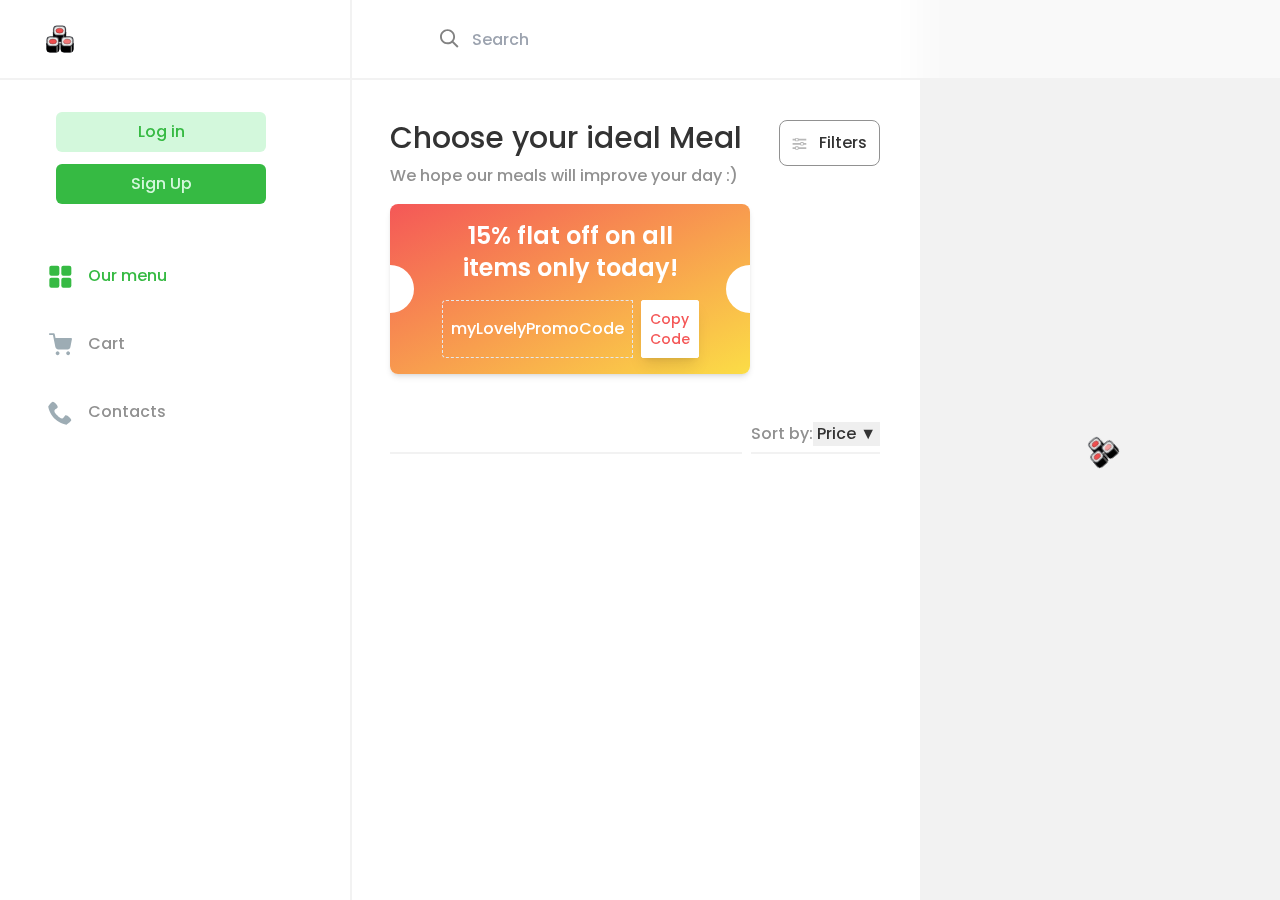
==== commit 19013a3f: "Deploying to gh-pages from @ Tedzury/eCommerce-Application@a749dce469daf6950761416e04e03fb66c818297 " ====
--- a/index.html
+++ b/index.html
@@ -5,8 +5,8 @@
     <meta name="viewport" content="width=device-width, initial-scale=1.0" />
     <link rel="icon" type="image/x-icon" href="[data-uri]">
     <title>SushiSushi - Royal Asia Flavour</title>
-    <script type="module" crossorigin src="./assets/index-e15bb971.js"></script>
-    <link rel="stylesheet" href="./assets/index-849f300f.css">
+    <script type="module" crossorigin src="./assets/index-f608fae0.js"></script>
+    <link rel="stylesheet" href="./assets/index-41bf320d.css">
   </head>
   <body>
     <div id="root" class="dark:bg-dark-bg-primary transition-all duration-300"></div>
--- a/assets/index-41bf320d.css
+++ b/assets/index-41bf320d.css
@@ -0,0 +1 @@
+@import"https://fonts.googleapis.com/css2?family=Fraunces:opsz,wght@9..144,700&family=Poppins:wght@100;200;300;400;500;600;700&display=swap";*,:before,:after{box-sizing:border-box;border-width:0;border-style:solid;border-color:#e5e7eb}:before,:after{--tw-content: ""}html{line-height:1.5;-webkit-text-size-adjust:100%;-moz-tab-size:4;-o-tab-size:4;tab-size:4;font-family:ui-sans-serif,system-ui,-apple-system,BlinkMacSystemFont,Segoe UI,Roboto,Helvetica Neue,Arial,Noto Sans,sans-serif,"Apple Color Emoji","Segoe UI Emoji",Segoe UI Symbol,"Noto Color Emoji";font-feature-settings:normal;font-variation-settings:normal}body{margin:0;line-height:inherit}hr{height:0;color:inherit;border-top-width:1px}abbr:where([title]){-webkit-text-decoration:underline dotted;text-decoration:underline dotted}h1,h2,h3,h4,h5,h6{font-size:inherit;font-weight:inherit}a{color:inherit;text-decoration:inherit}b,strong{font-weight:bolder}code,kbd,samp,pre{font-family:ui-monospace,SFMono-Regular,Menlo,Monaco,Consolas,Liberation Mono,Courier New,monospace;font-size:1em}small{font-size:80%}sub,sup{font-size:75%;line-height:0;position:relative;vertical-align:baseline}sub{bottom:-.25em}sup{top:-.5em}table{text-indent:0;border-color:inherit;border-collapse:collapse}button,input,optgroup,select,textarea{font-family:inherit;font-feature-settings:inherit;font-variation-settings:inherit;font-size:100%;font-weight:inherit;line-height:inherit;color:inherit;margin:0;padding:0}button,select{text-transform:none}button,[type=button],[type=reset],[type=submit]{-webkit-appearance:button;background-color:transparent;background-image:none}:-moz-focusring{outline:auto}:-moz-ui-invalid{box-shadow:none}progress{vertical-align:baseline}::-webkit-inner-spin-button,::-webkit-outer-spin-button{height:auto}[type=search]{-webkit-appearance:textfield;outline-offset:-2px}::-webkit-search-decoration{-webkit-appearance:none}::-webkit-file-upload-button{-webkit-appearance:button;font:inherit}summary{display:list-item}blockquote,dl,dd,h1,h2,h3,h4,h5,h6,hr,figure,p,pre{margin:0}fieldset{margin:0;padding:0}legend{padding:0}ol,ul,menu{list-style:none;margin:0;padding:0}dialog{padding:0}textarea{resize:vertical}input::-moz-placeholder,textarea::-moz-placeholder{opacity:1;color:#9ca3af}input::placeholder,textarea::placeholder{opacity:1;color:#9ca3af}button,[role=button]{cursor:pointer}:disabled{cursor:default}img,svg,video,canvas,audio,iframe,embed,object{display:block;vertical-align:middle}img,video{max-width:100%;height:auto}[hidden]{display:none}.navMenuItem{display:flex;min-width:95px;flex-direction:column;align-items:center;justify-content:flex-end}@media (min-width: 1024px){.navMenuItem{margin-right:auto;width:100%;flex-direction:row;justify-content:flex-start;padding-left:1.5rem}}.navMenuLink{min-height:40;width:100%;min-width:80px;text-align:center;font-size:1rem;line-height:1.5rem}@media (min-width: 1024px){.navMenuLink{text-align:left}}.navMenuIcon{margin:auto;width:1.25rem}@media (min-width: 1024px){.navMenuIcon{margin-right:.75rem;width:1.5rem}}.loginRegLabel{position:relative;margin-top:1.5rem;display:block;height:2.75rem;width:100%;border-radius:.375rem}.loginRegInput{height:100%;width:100%;border-radius:.5rem;border-width:2px;--tw-border-opacity: 1;border-color:hsl(0 0% 95% / var(--tw-border-opacity));padding-left:2.75rem;font-size:.75rem;line-height:1rem;--tw-text-opacity: 1;color:hsl(126 0% 20% / var(--tw-text-opacity));outline:2px solid transparent;outline-offset:2px;transition-property:color,background-color,border-color,text-decoration-color,fill,stroke;transition-timing-function:cubic-bezier(.4,0,.2,1);transition-duration:.15s}.loginRegInput::-moz-placeholder{font-size:.875rem;line-height:1.25rem}.loginRegInput::placeholder{font-size:.875rem;line-height:1.25rem}.loginRegInput:focus{--tw-border-opacity: 1;border-color:hsl(0 0% 57% / var(--tw-border-opacity))}:is(.dark .loginRegInput){--tw-border-opacity: 1;border-color:hsl(0 0% 57% / var(--tw-border-opacity));--tw-bg-opacity: 1;background-color:hsl(252 3% 29% / var(--tw-bg-opacity));--tw-text-opacity: 1;color:hsl(0 0% 100% / var(--tw-text-opacity))}@media (min-width: 768px){.loginRegInput{font-size:1rem;line-height:1.5rem}.loginRegInput::-moz-placeholder{font-size:1rem;line-height:1.5rem}.loginRegInput::placeholder{font-size:1rem;line-height:1.5rem}}.invalidInputIcon{position:absolute;left:1rem;top:.875rem;height:1.25rem;width:1.25rem;background-size:contain;background-repeat:no-repeat}.invalidInputMsg{position:absolute;top:-1.15rem;left:.5rem;font-size:.5rem;line-height:.5rem;--tw-text-opacity: 1;color:hsl(0 88% 65% / var(--tw-text-opacity))}.peer:invalid~.invalidInputMsg{display:block}@media (min-width: 768px){.invalidInputMsg{top:-1.25rem;font-size:.75rem;line-height:1rem}}.profileInputWrapper{padding-top:1rem}@media (min-width: 640px){.profileInputWrapper{display:flex;align-items:center;justify-content:space-between;padding-top:1.25rem;padding-bottom:1.25rem}}.addressProfileWrapper{margin-top:1.5rem;display:block;height:2.5rem;width:100%;border-radius:.375rem;border-width:2px;--tw-border-opacity: 1;border-color:hsl(0 0% 95% / var(--tw-border-opacity));padding-left:1rem;font-size:1rem;line-height:1.5rem;line-height:35px;--tw-text-opacity: 1;color:hsl(126 0% 20% / var(--tw-text-opacity))}:is(.dark .addressProfileWrapper){--tw-border-opacity: 1;border-color:hsl(0 0% 57% / var(--tw-border-opacity));--tw-text-opacity: 1;color:hsl(0 0% 100% / var(--tw-text-opacity))}@media (min-width: 768px){.addressProfileWrapper{max-width:47%}}a.active{--tw-text-opacity: 1;color:hsl(126 55% 47% / var(--tw-text-opacity))}*,:before,:after{--tw-border-spacing-x: 0;--tw-border-spacing-y: 0;--tw-translate-x: 0;--tw-translate-y: 0;--tw-rotate: 0;--tw-skew-x: 0;--tw-skew-y: 0;--tw-scale-x: 1;--tw-scale-y: 1;--tw-pan-x: ;--tw-pan-y: ;--tw-pinch-zoom: ;--tw-scroll-snap-strictness: proximity;--tw-gradient-from-position: ;--tw-gradient-via-position: ;--tw-gradient-to-position: ;--tw-ordinal: ;--tw-slashed-zero: ;--tw-numeric-figure: ;--tw-numeric-spacing: ;--tw-numeric-fraction: ;--tw-ring-inset: ;--tw-ring-offset-width: 0px;--tw-ring-offset-color: #fff;--tw-ring-color: rgb(59 130 246 / .5);--tw-ring-offset-shadow: 0 0 #0000;--tw-ring-shadow: 0 0 #0000;--tw-shadow: 0 0 #0000;--tw-shadow-colored: 0 0 #0000;--tw-blur: ;--tw-brightness: ;--tw-contrast: ;--tw-grayscale: ;--tw-hue-rotate: ;--tw-invert: ;--tw-saturate: ;--tw-sepia: ;--tw-drop-shadow: ;--tw-backdrop-blur: ;--tw-backdrop-brightness: ;--tw-backdrop-contrast: ;--tw-backdrop-grayscale: ;--tw-backdrop-hue-rotate: ;--tw-backdrop-invert: ;--tw-backdrop-opacity: ;--tw-backdrop-saturate: ;--tw-backdrop-sepia: }::backdrop{--tw-border-spacing-x: 0;--tw-border-spacing-y: 0;--tw-translate-x: 0;--tw-translate-y: 0;--tw-rotate: 0;--tw-skew-x: 0;--tw-skew-y: 0;--tw-scale-x: 1;--tw-scale-y: 1;--tw-pan-x: ;--tw-pan-y: ;--tw-pinch-zoom: ;--tw-scroll-snap-strictness: proximity;--tw-gradient-from-position: ;--tw-gradient-via-position: ;--tw-gradient-to-position: ;--tw-ordinal: ;--tw-slashed-zero: ;--tw-numeric-figure: ;--tw-numeric-spacing: ;--tw-numeric-fraction: ;--tw-ring-inset: ;--tw-ring-offset-width: 0px;--tw-ring-offset-color: #fff;--tw-ring-color: rgb(59 130 246 / .5);--tw-ring-offset-shadow: 0 0 #0000;--tw-ring-shadow: 0 0 #0000;--tw-shadow: 0 0 #0000;--tw-shadow-colored: 0 0 #0000;--tw-blur: ;--tw-brightness: ;--tw-contrast: ;--tw-grayscale: ;--tw-hue-rotate: ;--tw-invert: ;--tw-saturate: ;--tw-sepia: ;--tw-drop-shadow: ;--tw-backdrop-blur: ;--tw-backdrop-brightness: ;--tw-backdrop-contrast: ;--tw-backdrop-grayscale: ;--tw-backdrop-hue-rotate: ;--tw-backdrop-invert: ;--tw-backdrop-opacity: ;--tw-backdrop-saturate: ;--tw-backdrop-sepia: }.hiddenCheckBox{margin-right:.5rem;height:1rem;width:1rem;-webkit-appearance:none;-moz-appearance:none;appearance:none;border-radius:4px;border-width:1px;--tw-border-opacity: 1;border-color:hsl(126 55% 47% / var(--tw-border-opacity));--tw-bg-opacity: 1;background-color:hsl(0 0% 100% / var(--tw-bg-opacity))}.pointer-events-none{pointer-events:none}.visible{visibility:visible}.invisible{visibility:hidden}.static{position:static}.fixed{position:fixed}.absolute{position:absolute}.relative{position:relative}.inset-0{top:0;right:0;bottom:0;left:0}.-bottom-0{bottom:-0px}.-bottom-0\.5{bottom:-.125rem}.-top-2{top:-.5rem}.bottom-0{bottom:0}.left-0{left:0}.left-1{left:.25rem}.left-1\.5{left:.375rem}.left-10{left:2.5rem}.left-12{left:3rem}.left-2{left:.5rem}.left-4{left:1rem}.left-5{left:1.25rem}.left-8{left:2rem}.left-\[30px\]{left:30px}.right-0{right:0}.right-1{right:.25rem}.right-1\.5{right:.375rem}.right-10{right:2.5rem}.right-4{right:1rem}.right-5{right:1.25rem}.right-6{right:1.5rem}.right-8{right:2rem}.top-0{top:0}.top-1\/2{top:50%}.top-2{top:.5rem}.top-4{top:1rem}.top-5{top:1.25rem}.top-8{top:2rem}.top-\[18\%\]{top:18%}.top-\[20\%\]{top:20%}.top-\[30px\]{top:30px}.top-\[4\.6rem\]{top:4.6rem}.z-0{z-index:0}.z-10{z-index:10}.z-20{z-index:20}.z-30{z-index:30}.z-40{z-index:40}.z-50{z-index:50}.z-\[100\]{z-index:100}.z-\[1\]{z-index:1}.z-\[35\]{z-index:35}.z-\[51\]{z-index:51}.col-span-full{grid-column:1 / -1}.m-auto{margin:auto}.mx-3{margin-left:.75rem;margin-right:.75rem}.mx-auto{margin-left:auto;margin-right:auto}.my-12{margin-top:3rem;margin-bottom:3rem}.my-16{margin-top:4rem;margin-bottom:4rem}.my-24{margin-top:6rem;margin-bottom:6rem}.my-4{margin-top:1rem;margin-bottom:1rem}.my-6{margin-top:1.5rem;margin-bottom:1.5rem}.my-\[4\.5rem\]{margin-top:4.5rem;margin-bottom:4.5rem}.-ml-6{margin-left:-1.5rem}.-mr-6{margin-right:-1.5rem}.-mt-4{margin-top:-1rem}.-mt-\[60px\]{margin-top:-60px}.mb-12{margin-bottom:3rem}.mb-4{margin-bottom:1rem}.mb-5{margin-bottom:1.25rem}.mb-6{margin-bottom:1.5rem}.ml-12{margin-left:3rem}.ml-2{margin-left:.5rem}.ml-3{margin-left:.75rem}.ml-4{margin-left:1rem}.ml-6{margin-left:1.5rem}.ml-auto{margin-left:auto}.mr-12{margin-right:3rem}.mr-2{margin-right:.5rem}.mr-3{margin-right:.75rem}.mr-4{margin-right:1rem}.mr-5{margin-right:1.25rem}.mr-\[12px\]{margin-right:12px}.mr-auto{margin-right:auto}.mt-1{margin-top:.25rem}.mt-1\.5{margin-top:.375rem}.mt-10{margin-top:2.5rem}.mt-12{margin-top:3rem}.mt-16{margin-top:4rem}.mt-2{margin-top:.5rem}.mt-24{margin-top:6rem}.mt-28{margin-top:7rem}.mt-3{margin-top:.75rem}.mt-4{margin-top:1rem}.mt-5{margin-top:1.25rem}.mt-6{margin-top:1.5rem}.mt-7{margin-top:1.75rem}.mt-8{margin-top:2rem}.mt-auto{margin-top:auto}.box-border{box-sizing:border-box}.box-content{box-sizing:content-box}.block{display:block}.inline-block{display:inline-block}.inline{display:inline}.flex{display:flex}.grid{display:grid}.hidden{display:none}.h-0{height:0px}.h-0\.5{height:.125rem}.h-10{height:2.5rem}.h-11{height:2.75rem}.h-12{height:3rem}.h-14{height:3.5rem}.h-16{height:4rem}.h-20{height:5rem}.h-30{height:7.5rem}.h-4{height:1rem}.h-5{height:1.25rem}.h-6{height:1.5rem}.h-7{height:1.75rem}.h-8{height:2rem}.h-9{height:2.25rem}.h-96{height:24rem}.h-\[170px\]{height:170px}.h-\[1750\%\]{height:1750%}.h-\[379\.2px\]{height:379.2px}.h-\[529\.72px\]{height:529.72px}.h-\[70\%\]{height:70%}.h-\[90px\]{height:90px}.h-auto{height:auto}.h-fit{height:-moz-fit-content;height:fit-content}.h-full{height:100%}.max-h-3\/4{max-height:75%}.max-h-\[21\.5rem\]{max-height:21.5rem}.max-h-\[320px\]{max-height:320px}.min-h-\[100dvh\]{min-height:100dvh}.min-h-\[150px\]{min-height:150px}.min-h-\[184px\]{min-height:184px}.min-h-\[90px\]{min-height:90px}.w-1\/2{width:50%}.w-1\/4{width:25%}.w-10{width:2.5rem}.w-10\/12{width:83.333333%}.w-11{width:2.75rem}.w-12{width:3rem}.w-14{width:3.5rem}.w-2\/4{width:50%}.w-2\/5{width:40%}.w-24{width:6rem}.w-28{width:7rem}.w-3\/5{width:60%}.w-30{width:7.5rem}.w-32{width:8rem}.w-4{width:1rem}.w-40{width:10rem}.w-44{width:11rem}.w-48{width:12rem}.w-5{width:1.25rem}.w-5\/6{width:83.333333%}.w-6{width:1.5rem}.w-60{width:15rem}.w-7{width:1.75rem}.w-72{width:18rem}.w-8{width:2rem}.w-\[60px\]{width:60px}.w-\[70\%\]{width:70%}.w-\[90\%\]{width:90%}.w-\[max-content\]{width:-moz-max-content;width:max-content}.w-auto{width:auto}.w-fit{width:-moz-fit-content;width:fit-content}.w-full{width:100%}.min-w-\[30px\]{min-width:30px}.min-w-\[90px\]{min-width:90px}.max-w-\[1000px\]{max-width:1000px}.max-w-\[150px\]{max-width:150px}.max-w-\[29\.9rem\]{max-width:29.9rem}.max-w-\[30px\]{max-width:30px}.max-w-\[40px\]{max-width:40px}.max-w-\[50\%\]{max-width:50%}.max-w-\[50px\]{max-width:50px}.max-w-\[570px\]{max-width:570px}.max-w-\[830px\]{max-width:830px}.flex-\[50\%\]{flex:50%}.flex-\[75\%\]{flex:75%}.flex-none{flex:none}.origin-\[0\]{transform-origin:0}.origin-center{transform-origin:center}.-translate-y-1{--tw-translate-y: -.25rem;transform:translate(var(--tw-translate-x),var(--tw-translate-y)) rotate(var(--tw-rotate)) skew(var(--tw-skew-x)) skewY(var(--tw-skew-y)) scaleX(var(--tw-scale-x)) scaleY(var(--tw-scale-y))}.-translate-y-1\/2{--tw-translate-y: -50%;transform:translate(var(--tw-translate-x),var(--tw-translate-y)) rotate(var(--tw-rotate)) skew(var(--tw-skew-x)) skewY(var(--tw-skew-y)) scaleX(var(--tw-scale-x)) scaleY(var(--tw-scale-y))}.-translate-y-2{--tw-translate-y: -.5rem;transform:translate(var(--tw-translate-x),var(--tw-translate-y)) rotate(var(--tw-rotate)) skew(var(--tw-skew-x)) skewY(var(--tw-skew-y)) scaleX(var(--tw-scale-x)) scaleY(var(--tw-scale-y))}.-translate-y-2\.5{--tw-translate-y: -.625rem;transform:translate(var(--tw-translate-x),var(--tw-translate-y)) rotate(var(--tw-rotate)) skew(var(--tw-skew-x)) skewY(var(--tw-skew-y)) scaleX(var(--tw-scale-x)) scaleY(var(--tw-scale-y))}.-translate-y-24{--tw-translate-y: -6rem;transform:translate(var(--tw-translate-x),var(--tw-translate-y)) rotate(var(--tw-rotate)) skew(var(--tw-skew-x)) skewY(var(--tw-skew-y)) scaleX(var(--tw-scale-x)) scaleY(var(--tw-scale-y))}.-translate-y-3{--tw-translate-y: -.75rem;transform:translate(var(--tw-translate-x),var(--tw-translate-y)) rotate(var(--tw-rotate)) skew(var(--tw-skew-x)) skewY(var(--tw-skew-y)) scaleX(var(--tw-scale-x)) scaleY(var(--tw-scale-y))}.translate-x-4{--tw-translate-x: 1rem;transform:translate(var(--tw-translate-x),var(--tw-translate-y)) rotate(var(--tw-rotate)) skew(var(--tw-skew-x)) skewY(var(--tw-skew-y)) scaleX(var(--tw-scale-x)) scaleY(var(--tw-scale-y))}.translate-y-0{--tw-translate-y: 0px;transform:translate(var(--tw-translate-x),var(--tw-translate-y)) rotate(var(--tw-rotate)) skew(var(--tw-skew-x)) skewY(var(--tw-skew-y)) scaleX(var(--tw-scale-x)) scaleY(var(--tw-scale-y))}.translate-y-0\.5{--tw-translate-y: .125rem;transform:translate(var(--tw-translate-x),var(--tw-translate-y)) rotate(var(--tw-rotate)) skew(var(--tw-skew-x)) skewY(var(--tw-skew-y)) scaleX(var(--tw-scale-x)) scaleY(var(--tw-scale-y))}.translate-y-2{--tw-translate-y: .5rem;transform:translate(var(--tw-translate-x),var(--tw-translate-y)) rotate(var(--tw-rotate)) skew(var(--tw-skew-x)) skewY(var(--tw-skew-y)) scaleX(var(--tw-scale-x)) scaleY(var(--tw-scale-y))}.translate-y-6{--tw-translate-y: 1.5rem;transform:translate(var(--tw-translate-x),var(--tw-translate-y)) rotate(var(--tw-rotate)) skew(var(--tw-skew-x)) skewY(var(--tw-skew-y)) scaleX(var(--tw-scale-x)) scaleY(var(--tw-scale-y))}.scale-125{--tw-scale-x: 1.25;--tw-scale-y: 1.25;transform:translate(var(--tw-translate-x),var(--tw-translate-y)) rotate(var(--tw-rotate)) skew(var(--tw-skew-x)) skewY(var(--tw-skew-y)) scaleX(var(--tw-scale-x)) scaleY(var(--tw-scale-y))}.transform{transform:translate(var(--tw-translate-x),var(--tw-translate-y)) rotate(var(--tw-rotate)) skew(var(--tw-skew-x)) skewY(var(--tw-skew-y)) scaleX(var(--tw-scale-x)) scaleY(var(--tw-scale-y))}@keyframes pulse{50%{opacity:.5}}.animate-pulse{animation:pulse 2s cubic-bezier(.4,0,.6,1) infinite}.cursor-auto{cursor:auto}.cursor-pointer{cursor:pointer}.select-none{-webkit-user-select:none;-moz-user-select:none;user-select:none}.list-none{list-style-type:none}.appearance-none{-webkit-appearance:none;-moz-appearance:none;appearance:none}.grid-cols-1{grid-template-columns:repeat(1,minmax(0,1fr))}.grid-cols-2{grid-template-columns:repeat(2,minmax(0,1fr))}.grid-rows-mobGridRows{grid-template-rows:auto 1fr auto}.grid-rows-prodPageMob{grid-template-rows:repeat(3,auto) 1fr}.flex-col{flex-direction:column}.flex-wrap{flex-wrap:wrap}.content-center{align-content:center}.items-start{align-items:flex-start}.items-end{align-items:flex-end}.items-center{align-items:center}.justify-start{justify-content:flex-start}.justify-end{justify-content:flex-end}.justify-center{justify-content:center}.justify-between{justify-content:space-between}.justify-around{justify-content:space-around}.justify-items-center{justify-items:center}.gap-1{gap:.25rem}.gap-10{gap:2.5rem}.gap-2{gap:.5rem}.gap-3{gap:.75rem}.gap-4{gap:1rem}.gap-5{gap:1.25rem}.gap-6{gap:1.5rem}.gap-x-2{-moz-column-gap:.5rem;column-gap:.5rem}.gap-x-3{-moz-column-gap:.75rem;column-gap:.75rem}.gap-x-4{-moz-column-gap:1rem;column-gap:1rem}.gap-x-5{-moz-column-gap:1.25rem;column-gap:1.25rem}.gap-y-2{row-gap:.5rem}.gap-y-3{row-gap:.75rem}.space-x-2>:not([hidden])~:not([hidden]){--tw-space-x-reverse: 0;margin-right:calc(.5rem * var(--tw-space-x-reverse));margin-left:calc(.5rem * calc(1 - var(--tw-space-x-reverse)))}.self-start{align-self:flex-start}.self-end{align-self:flex-end}.self-center{align-self:center}.justify-self-end{justify-self:end}.justify-self-center{justify-self:center}.overflow-auto{overflow:auto}.overflow-hidden{overflow:hidden}.overflow-y-auto{overflow-y:auto}.overflow-y-scroll{overflow-y:scroll}.text-ellipsis{text-overflow:ellipsis}.whitespace-nowrap{white-space:nowrap}.rounded-2xl{border-radius:1rem}.rounded-3xl{border-radius:1.5rem}.rounded-\[32px\]{border-radius:32px}.rounded-full{border-radius:9999px}.rounded-lg{border-radius:.5rem}.rounded-md{border-radius:.375rem}.rounded-sm{border-radius:.125rem}.rounded-xl{border-radius:.75rem}.rounded-l{border-top-left-radius:.25rem;border-bottom-left-radius:.25rem}.rounded-t-\[32px\]{border-top-left-radius:32px;border-top-right-radius:32px}.border,.border-1{border-width:1px}.border-2{border-width:2px}.border-3{border-width:3px}.border-\[1\.5px\]{border-width:1.5px}.border-\[1px\]{border-width:1px}.border-b-2,.border-b-\[2px\]{border-bottom-width:2px}.border-l-2{border-left-width:2px}.border-t-2{border-top-width:2px}.border-dashed{border-style:dashed}.border-accent{--tw-border-opacity: 1;border-color:hsl(126 55% 47% / var(--tw-border-opacity))}.border-black{--tw-border-opacity: 1;border-color:rgb(0 0 0 / var(--tw-border-opacity))}.border-border-black\/10{border-color:#0000001a}.border-inactive-icons-grey{--tw-border-opacity: 1;border-color:hsl(199 13% 66% / var(--tw-border-opacity))}.border-primary{--tw-border-opacity: 1;border-color:hsl(0 0% 100% / var(--tw-border-opacity))}.border-primary\/30{border-color:#ffffff4d}.border-rose-500{--tw-border-opacity: 1;border-color:rgb(244 63 94 / var(--tw-border-opacity))}.border-separation-line{--tw-border-opacity: 1;border-color:hsl(0 0% 95% / var(--tw-border-opacity))}.border-shop-cart-red{--tw-border-opacity: 1;border-color:hsl(0 88% 65% / var(--tw-border-opacity))}.border-text-dark{--tw-border-opacity: 1;border-color:hsl(126 0% 20% / var(--tw-border-opacity))}.border-text-grey{--tw-border-opacity: 1;border-color:hsl(0 0% 57% / var(--tw-border-opacity))}.border-text-grey\/20{border-color:#91919133}.border-text-grey\/30{border-color:#9191914d}.border-text-grey\/50{border-color:#91919180}.border-white{--tw-border-opacity: 1;border-color:rgb(255 255 255 / var(--tw-border-opacity))}.border-opacity-10{--tw-border-opacity: .1}.border-opacity-30{--tw-border-opacity: .3}.bg-accent{--tw-bg-opacity: 1;background-color:hsl(126 55% 47% / var(--tw-bg-opacity))}.bg-accent-light{--tw-bg-opacity: 1;background-color:hsl(0 0% 97% / var(--tw-bg-opacity))}.bg-accent-lightest{--tw-bg-opacity: 1;background-color:hsl(134 73% 90% / var(--tw-bg-opacity))}.bg-border-black\/50{background-color:#00000080}.bg-inactive-icons-grey{--tw-bg-opacity: 1;background-color:hsl(199 13% 66% / var(--tw-bg-opacity))}.bg-primary{--tw-bg-opacity: 1;background-color:hsl(0 0% 100% / var(--tw-bg-opacity))}.bg-rose-500{--tw-bg-opacity: 1;background-color:rgb(244 63 94 / var(--tw-bg-opacity))}.bg-secondary{--tw-bg-opacity: 1;background-color:hsl(0 0% 96% / var(--tw-bg-opacity))}.bg-separation-line{--tw-bg-opacity: 1;background-color:hsl(0 0% 95% / var(--tw-bg-opacity))}.bg-shop-cart-red{--tw-bg-opacity: 1;background-color:hsl(0 88% 65% / var(--tw-bg-opacity))}.bg-text-dark{--tw-bg-opacity: 1;background-color:hsl(126 0% 20% / var(--tw-bg-opacity))}.bg-text-grey{--tw-bg-opacity: 1;background-color:hsl(0 0% 57% / var(--tw-bg-opacity))}.bg-white{--tw-bg-opacity: 1;background-color:rgb(255 255 255 / var(--tw-bg-opacity))}.bg-opacity-30{--tw-bg-opacity: .3}.bg-opacity-40{--tw-bg-opacity: .4}.bg-opacity-50{--tw-bg-opacity: .5}.bg-aboutMob{background-image:url(./about_bg_mob-0e6cae09.svg)}.bg-gradient-to-br{background-image:linear-gradient(to bottom right,var(--tw-gradient-stops))}.bg-none{background-image:none}.from-shop-cart-red{--tw-gradient-from: hsl(0, 88%, 65%) var(--tw-gradient-from-position);--tw-gradient-to: hsl(0 88% 65% / 0) var(--tw-gradient-to-position);--tw-gradient-stops: var(--tw-gradient-from), var(--tw-gradient-to)}.to-rating-star{--tw-gradient-to: hsl(50, 96%, 63%) var(--tw-gradient-to-position)}.bg-cover{background-size:cover}.bg-clip-text{-webkit-background-clip:text;background-clip:text}.bg-no-repeat{background-repeat:no-repeat}.fill-accent{fill:#36ba43}.fill-inactive-icons-grey{fill:#9dacb4}.fill-inherit{fill:inherit}.fill-text-dark{fill:#333}.object-contain{-o-object-fit:contain;object-fit:contain}.object-cover{-o-object-fit:cover;object-fit:cover}.p-1{padding:.25rem}.p-2{padding:.5rem}.p-4{padding:1rem}.p-5{padding:1.25rem}.p-6{padding:1.5rem}.p-8{padding:2rem}.px-1{padding-left:.25rem;padding-right:.25rem}.px-1\.5{padding-left:.375rem;padding-right:.375rem}.px-12{padding-left:3rem;padding-right:3rem}.px-14{padding-left:3.5rem;padding-right:3.5rem}.px-2{padding-left:.5rem;padding-right:.5rem}.px-3{padding-left:.75rem;padding-right:.75rem}.px-4{padding-left:1rem;padding-right:1rem}.px-6{padding-left:1.5rem;padding-right:1.5rem}.px-8{padding-left:2rem;padding-right:2rem}.px-\[10px\]{padding-left:10px;padding-right:10px}.px-\[12px\]{padding-left:12px;padding-right:12px}.py-1{padding-top:.25rem;padding-bottom:.25rem}.py-2{padding-top:.5rem;padding-bottom:.5rem}.py-3{padding-top:.75rem;padding-bottom:.75rem}.py-4{padding-top:1rem;padding-bottom:1rem}.py-6{padding-top:1.5rem;padding-bottom:1.5rem}.py-8{padding-top:2rem;padding-bottom:2rem}.py-\[10px\]{padding-top:10px;padding-bottom:10px}.pb-0{padding-bottom:0}.pb-10{padding-bottom:2.5rem}.pb-14{padding-bottom:3.5rem}.pb-16{padding-bottom:4rem}.pb-2{padding-bottom:.5rem}.pb-24{padding-bottom:6rem}.pb-5{padding-bottom:1.25rem}.pb-6{padding-bottom:1.5rem}.pb-8{padding-bottom:2rem}.pb-\[22px\]{padding-bottom:22px}.pl-1{padding-left:.25rem}.pl-4{padding-left:1rem}.pr-1{padding-right:.25rem}.pr-4{padding-right:1rem}.pt-0{padding-top:0}.pt-1{padding-top:.25rem}.pt-2{padding-top:.5rem}.pt-4{padding-top:1rem}.pt-6{padding-top:1.5rem}.pt-7{padding-top:1.75rem}.text-left{text-align:left}.text-center{text-align:center}.text-right{text-align:right}.font-poppins{font-family:Poppins,sans-serif}.text-2xl{font-size:1.5rem;line-height:2rem}.text-3xl{font-size:1.875rem;line-height:2.25rem}.text-3xs{font-size:8px}.text-5xl{font-size:38px}.text-\[20px\]{font-size:20px}.text-base{font-size:1rem;line-height:1.5rem}.text-lg{font-size:1.125rem;line-height:1.75rem}.text-sm{font-size:.875rem;line-height:1.25rem}.text-xl{font-size:1.25rem;line-height:1.75rem}.text-xs{font-size:.75rem;line-height:1rem}.font-bold{font-weight:700}.font-light{font-weight:300}.font-medium{font-weight:500}.font-normal{font-weight:400}.font-semibold{font-weight:600}.uppercase{text-transform:uppercase}.capitalize{text-transform:capitalize}.leading-10{line-height:2.5rem}.leading-3{line-height:.75rem}.leading-4{line-height:1rem}.leading-6{line-height:1.5rem}.leading-8{line-height:2rem}.leading-\[15px\]{line-height:15px}.leading-\[20px\]{line-height:20px}.leading-\[40px\]{line-height:40px}.leading-loose{line-height:2}.tracking-tight{letter-spacing:-.025em}.tracking-wide{letter-spacing:.025em}.tracking-widest{letter-spacing:.1em}.text-accent{--tw-text-opacity: 1;color:hsl(126 55% 47% / var(--tw-text-opacity))}.text-accent-lightest{--tw-text-opacity: 1;color:hsl(134 73% 90% / var(--tw-text-opacity))}.text-black{--tw-text-opacity: 1;color:rgb(0 0 0 / var(--tw-text-opacity))}.text-inactive-icons-grey{--tw-text-opacity: 1;color:hsl(199 13% 66% / var(--tw-text-opacity))}.text-primary{--tw-text-opacity: 1;color:hsl(0 0% 100% / var(--tw-text-opacity))}.text-shop-cart-red{--tw-text-opacity: 1;color:hsl(0 88% 65% / var(--tw-text-opacity))}.text-text-dark{--tw-text-opacity: 1;color:hsl(126 0% 20% / var(--tw-text-opacity))}.text-text-grey{--tw-text-opacity: 1;color:hsl(0 0% 57% / var(--tw-text-opacity))}.text-white{--tw-text-opacity: 1;color:rgb(255 255 255 / var(--tw-text-opacity))}.line-through{text-decoration-line:line-through}.opacity-0{opacity:0}.opacity-100{opacity:1}.opacity-30{opacity:.3}.opacity-90{opacity:.9}.shadow-\[3px_5px_10px_1px_rgba\(0\,0\,0\,0\.3\)\]{--tw-shadow: 3px 5px 10px 1px rgba(0,0,0,.3);--tw-shadow-colored: 3px 5px 10px 1px var(--tw-shadow-color);box-shadow:var(--tw-ring-offset-shadow, 0 0 #0000),var(--tw-ring-shadow, 0 0 #0000),var(--tw-shadow)}.shadow-lg{--tw-shadow: 0 10px 15px -3px rgb(0 0 0 / .1), 0 4px 6px -4px rgb(0 0 0 / .1);--tw-shadow-colored: 0 10px 15px -3px var(--tw-shadow-color), 0 4px 6px -4px var(--tw-shadow-color);box-shadow:var(--tw-ring-offset-shadow, 0 0 #0000),var(--tw-ring-shadow, 0 0 #0000),var(--tw-shadow)}.shadow-md{--tw-shadow: 0 4px 6px -1px rgb(0 0 0 / .1), 0 2px 4px -2px rgb(0 0 0 / .1);--tw-shadow-colored: 0 4px 6px -1px var(--tw-shadow-color), 0 2px 4px -2px var(--tw-shadow-color);box-shadow:var(--tw-ring-offset-shadow, 0 0 #0000),var(--tw-ring-shadow, 0 0 #0000),var(--tw-shadow)}.outline-none{outline:2px solid transparent;outline-offset:2px}.outline{outline-style:solid}.blur{--tw-blur: blur(8px);filter:var(--tw-blur) var(--tw-brightness) var(--tw-contrast) var(--tw-grayscale) var(--tw-hue-rotate) var(--tw-invert) var(--tw-saturate) var(--tw-sepia) var(--tw-drop-shadow)}.drop-shadow-2xl{--tw-drop-shadow: drop-shadow(0 25px 25px rgb(0 0 0 / .15));filter:var(--tw-blur) var(--tw-brightness) var(--tw-contrast) var(--tw-grayscale) var(--tw-hue-rotate) var(--tw-invert) var(--tw-saturate) var(--tw-sepia) var(--tw-drop-shadow)}.filter{filter:var(--tw-blur) var(--tw-brightness) var(--tw-contrast) var(--tw-grayscale) var(--tw-hue-rotate) var(--tw-invert) var(--tw-saturate) var(--tw-sepia) var(--tw-drop-shadow)}.backdrop-blur-\[8px\]{--tw-backdrop-blur: blur(8px);-webkit-backdrop-filter:var(--tw-backdrop-blur) var(--tw-backdrop-brightness) var(--tw-backdrop-contrast) var(--tw-backdrop-grayscale) var(--tw-backdrop-hue-rotate) var(--tw-backdrop-invert) var(--tw-backdrop-opacity) var(--tw-backdrop-saturate) var(--tw-backdrop-sepia);backdrop-filter:var(--tw-backdrop-blur) var(--tw-backdrop-brightness) var(--tw-backdrop-contrast) var(--tw-backdrop-grayscale) var(--tw-backdrop-hue-rotate) var(--tw-backdrop-invert) var(--tw-backdrop-opacity) var(--tw-backdrop-saturate) var(--tw-backdrop-sepia)}.backdrop-blur-lg{--tw-backdrop-blur: blur(16px);-webkit-backdrop-filter:var(--tw-backdrop-blur) var(--tw-backdrop-brightness) var(--tw-backdrop-contrast) var(--tw-backdrop-grayscale) var(--tw-backdrop-hue-rotate) var(--tw-backdrop-invert) var(--tw-backdrop-opacity) var(--tw-backdrop-saturate) var(--tw-backdrop-sepia);backdrop-filter:var(--tw-backdrop-blur) var(--tw-backdrop-brightness) var(--tw-backdrop-contrast) var(--tw-backdrop-grayscale) var(--tw-backdrop-hue-rotate) var(--tw-backdrop-invert) var(--tw-backdrop-opacity) var(--tw-backdrop-saturate) var(--tw-backdrop-sepia)}.backdrop-blur-sm{--tw-backdrop-blur: blur(4px);-webkit-backdrop-filter:var(--tw-backdrop-blur) var(--tw-backdrop-brightness) var(--tw-backdrop-contrast) var(--tw-backdrop-grayscale) var(--tw-backdrop-hue-rotate) var(--tw-backdrop-invert) var(--tw-backdrop-opacity) var(--tw-backdrop-saturate) var(--tw-backdrop-sepia);backdrop-filter:var(--tw-backdrop-blur) var(--tw-backdrop-brightness) var(--tw-backdrop-contrast) var(--tw-backdrop-grayscale) var(--tw-backdrop-hue-rotate) var(--tw-backdrop-invert) var(--tw-backdrop-opacity) var(--tw-backdrop-saturate) var(--tw-backdrop-sepia)}.backdrop-brightness-\[85\%\]{--tw-backdrop-brightness: brightness(85%);-webkit-backdrop-filter:var(--tw-backdrop-blur) var(--tw-backdrop-brightness) var(--tw-backdrop-contrast) var(--tw-backdrop-grayscale) var(--tw-backdrop-hue-rotate) var(--tw-backdrop-invert) var(--tw-backdrop-opacity) var(--tw-backdrop-saturate) var(--tw-backdrop-sepia);backdrop-filter:var(--tw-backdrop-blur) var(--tw-backdrop-brightness) var(--tw-backdrop-contrast) var(--tw-backdrop-grayscale) var(--tw-backdrop-hue-rotate) var(--tw-backdrop-invert) var(--tw-backdrop-opacity) var(--tw-backdrop-saturate) var(--tw-backdrop-sepia)}.backdrop-saturate-200{--tw-backdrop-saturate: saturate(2);-webkit-backdrop-filter:var(--tw-backdrop-blur) var(--tw-backdrop-brightness) var(--tw-backdrop-contrast) var(--tw-backdrop-grayscale) var(--tw-backdrop-hue-rotate) var(--tw-backdrop-invert) var(--tw-backdrop-opacity) var(--tw-backdrop-saturate) var(--tw-backdrop-sepia);backdrop-filter:var(--tw-backdrop-blur) var(--tw-backdrop-brightness) var(--tw-backdrop-contrast) var(--tw-backdrop-grayscale) var(--tw-backdrop-hue-rotate) var(--tw-backdrop-invert) var(--tw-backdrop-opacity) var(--tw-backdrop-saturate) var(--tw-backdrop-sepia)}.backdrop-saturate-\[4\.5\]{--tw-backdrop-saturate: saturate(4.5);-webkit-backdrop-filter:var(--tw-backdrop-blur) var(--tw-backdrop-brightness) var(--tw-backdrop-contrast) var(--tw-backdrop-grayscale) var(--tw-backdrop-hue-rotate) var(--tw-backdrop-invert) var(--tw-backdrop-opacity) var(--tw-backdrop-saturate) var(--tw-backdrop-sepia);backdrop-filter:var(--tw-backdrop-blur) var(--tw-backdrop-brightness) var(--tw-backdrop-contrast) var(--tw-backdrop-grayscale) var(--tw-backdrop-hue-rotate) var(--tw-backdrop-invert) var(--tw-backdrop-opacity) var(--tw-backdrop-saturate) var(--tw-backdrop-sepia)}.transition{transition-property:color,background-color,border-color,text-decoration-color,fill,stroke,opacity,box-shadow,transform,filter,-webkit-backdrop-filter;transition-property:color,background-color,border-color,text-decoration-color,fill,stroke,opacity,box-shadow,transform,filter,backdrop-filter;transition-property:color,background-color,border-color,text-decoration-color,fill,stroke,opacity,box-shadow,transform,filter,backdrop-filter,-webkit-backdrop-filter;transition-timing-function:cubic-bezier(.4,0,.2,1);transition-duration:.15s}.transition-\[background-color\]{transition-property:background-color;transition-timing-function:cubic-bezier(.4,0,.2,1);transition-duration:.15s}.transition-\[transform\,background-color\]{transition-property:transform,background-color;transition-timing-function:cubic-bezier(.4,0,.2,1);transition-duration:.15s}.transition-all{transition-property:all;transition-timing-function:cubic-bezier(.4,0,.2,1);transition-duration:.15s}.transition-opacity{transition-property:opacity;transition-timing-function:cubic-bezier(.4,0,.2,1);transition-duration:.15s}.transition-transform{transition-property:transform;transition-timing-function:cubic-bezier(.4,0,.2,1);transition-duration:.15s}.duration-100{transition-duration:.1s}.duration-150{transition-duration:.15s}.duration-200{transition-duration:.2s}.duration-300{transition-duration:.3s}.ease-bounce{transition-timing-function:cubic-bezier(.25,1.55,.65,.97)}.ease-in{transition-timing-function:cubic-bezier(.4,0,1,1)}.ease-in-out{transition-timing-function:cubic-bezier(.4,0,.2,1)}.regFormCheckGulp:before{position:absolute;left:-1.25rem;top:.5rem;display:none;height:.375rem;width:.625rem;--tw-rotate: -45deg;transform:translate(var(--tw-translate-x),var(--tw-translate-y)) rotate(var(--tw-rotate)) skew(var(--tw-skew-x)) skewY(var(--tw-skew-y)) scaleX(var(--tw-scale-x)) scaleY(var(--tw-scale-y));border-bottom-width:3px;border-left-width:3px;border-bottom-color:hsl(126 55% 47% / var(--tw-border-opacity));content:var(--tw-content);--tw-border-opacity: 1;border-left-color:hsl(126 55% 47% / var(--tw-border-opacity))}html{scroll-behavior:smooth}*{-webkit-tap-highlight-color:transparent;-webkit-touch-callout:none}::-moz-selection{color:#36ba43;background-color:#d3f8dc}::selection{color:#36ba43;background-color:#d3f8dc}::-webkit-scrollbar{width:0;height:0}::-webkit-scrollbar-track{background:hsl(0deg,0%,95%)}::-webkit-scrollbar-thumb{background:hsl(126deg,55%,47%);border-radius:5px}::-webkit-scrollbar-thumb:hover{background:hsl(134deg,51%,55%)}.truncate-text{overflow:hidden;text-overflow:ellipsis;display:-webkit-box;-webkit-line-clamp:2;line-clamp:2;-webkit-box-orient:vertical}.react-star-rate{display:flex!important}.react-star-rate__star{font-size:clamp(1rem,2vw,1.5rem);margin-right:2px!important}.swiper-button-prev-unique,.swiper-button-next-unique{position:absolute;top:50%;z-index:80;width:0;height:0;background-position:center;background-repeat:no-repeat;cursor:pointer;transition:all .2s ease}.swiper-button-prev-unique:hover,.swiper-button-next-unique:hover{scale:1.1}.swiper-button-next-unique:active{translate:.5rem}.swiper-button-prev-unique:active{translate:-.5rem}.swiper-button-prev-unique{background-image:url(./slidetPrev-5a0d089f.svg);-o-object-fit:cover;object-fit:cover;left:0}.swiper-button-next-unique{background-image:url(./sliderRight-82b98edd.svg);-o-object-fit:cover;object-fit:cover;right:0}.swiper{padding-bottom:150px!important}#miniSwiper{padding-bottom:0!important}#miniSwiper .swiper-pagination{bottom:20px!important}.swiper-pagination{display:flex;align-items:center;justify-content:center;padding:4px;bottom:10px!important;background-color:#919191;border-radius:24px;max-width:100px;left:50%!important;transform:translate(-50%)!important;width:-moz-fit-content!important;width:fit-content!important}.swiper-pagination-bullet,.swiper-pagination-bullet-active{background-color:#0000!important;border:1px solid black;height:18px!important;width:18px!important}.swiper-pagination-bullet-active{background-color:#333!important;border:none}@media (min-width: 680px){.swiper-button-prev-unique,.swiper-button-next-unique{position:absolute;top:40%;z-index:80;width:50px;height:50px;background-position:center;background-repeat:no-repeat}}@media (min-width: 1536px){.\32xl\:container{width:100%}@media (min-width: 420px){.\32xl\:container{max-width:420px}}@media (min-width: 640px){.\32xl\:container{max-width:640px}}@media (min-width: 768px){.\32xl\:container{max-width:768px}}@media (min-width: 1024px){.\32xl\:container{max-width:1024px}}@media (min-width: 1280px){.\32xl\:container{max-width:1280px}}@media (min-width: 1536px){.\32xl\:container{max-width:1536px}}}.first-line\:mb-6:first-line{margin-bottom:1.5rem}.placeholder\:placeholder-opacity-0::-moz-placeholder::placeholder{--tw-placeholder-opacity: 0}.placeholder\:placeholder-opacity-0::placeholder::placeholder{--tw-placeholder-opacity: 0}.before\:absolute:before{content:var(--tw-content);position:absolute}.before\:-left-6:before{content:var(--tw-content);left:-1.5rem}.before\:-left-9:before{content:var(--tw-content);left:-2.25rem}.before\:top-0:before{content:var(--tw-content);top:0}.before\:top-0\.5:before{content:var(--tw-content);top:.125rem}.before\:top-1:before{content:var(--tw-content);top:.25rem}.before\:top-1\.5:before{content:var(--tw-content);top:.375rem}.before\:hidden:before{content:var(--tw-content);display:none}.before\:h-2:before{content:var(--tw-content);height:.5rem}.before\:w-3:before{content:var(--tw-content);width:.75rem}.before\:-rotate-45:before{content:var(--tw-content);--tw-rotate: -45deg;transform:translate(var(--tw-translate-x),var(--tw-translate-y)) rotate(var(--tw-rotate)) skew(var(--tw-skew-x)) skewY(var(--tw-skew-y)) scaleX(var(--tw-scale-x)) scaleY(var(--tw-scale-y))}.before\:rounded-sm:before{content:var(--tw-content);border-radius:.125rem}.before\:border-b-4:before{content:var(--tw-content);border-bottom-width:4px}.before\:border-l-4:before{content:var(--tw-content);border-left-width:4px}.before\:border-b-primary:before{content:var(--tw-content);--tw-border-opacity: 1;border-bottom-color:hsl(0 0% 100% / var(--tw-border-opacity))}.before\:border-l-primary:before{content:var(--tw-content);--tw-border-opacity: 1;border-left-color:hsl(0 0% 100% / var(--tw-border-opacity))}.after\:absolute:after{content:var(--tw-content);position:absolute}.after\:-top-5:after{content:var(--tw-content);top:-1.25rem}.after\:right-0:after{content:var(--tw-content);right:0}.after\:text-2xs:after{content:var(--tw-content);font-size:10px}.after\:content-\[\"Billing\"\]:after{--tw-content: "Billing";content:var(--tw-content)}.after\:content-\[\'Billing\'\]:after{--tw-content: "Billing";content:var(--tw-content)}.after\:content-\[\'Shipping\'\]:after{--tw-content: "Shipping";content:var(--tw-content)}.hover\:bg-accent-light:hover{--tw-bg-opacity: 1;background-color:hsl(0 0% 97% / var(--tw-bg-opacity))}.hover\:bg-accent-lightest:hover{--tw-bg-opacity: 1;background-color:hsl(134 73% 90% / var(--tw-bg-opacity))}.hover\:bg-accent\/20:hover{background-color:#36ba4333}.hover\:bg-accent\/30:hover{background-color:#36ba434d}.hover\:bg-accent\/80:hover{background-color:#36ba43cc}.hover\:bg-inactive-icons-grey\/90:hover{background-color:#9dacb4e6}.hover\:bg-primary:hover{--tw-bg-opacity: 1;background-color:hsl(0 0% 100% / var(--tw-bg-opacity))}.hover\:bg-secondary:hover{--tw-bg-opacity: 1;background-color:hsl(0 0% 96% / var(--tw-bg-opacity))}.hover\:bg-separation-line:hover{--tw-bg-opacity: 1;background-color:hsl(0 0% 95% / var(--tw-bg-opacity))}.hover\:bg-text-grey\/30:hover{background-color:#9191914d}.hover\:text-accent:hover{--tw-text-opacity: 1;color:hsl(126 55% 47% / var(--tw-text-opacity))}.hover\:text-accent\/70:hover{color:#36ba43b3}.hover\:text-text-dark:hover{--tw-text-opacity: 1;color:hsl(126 0% 20% / var(--tw-text-opacity))}.hover\:text-text-grey:hover{--tw-text-opacity: 1;color:hsl(0 0% 57% / var(--tw-text-opacity))}.hover\:opacity-80:hover{opacity:.8}.focus\:-translate-y-0:focus{--tw-translate-y: -0px;transform:translate(var(--tw-translate-x),var(--tw-translate-y)) rotate(var(--tw-rotate)) skew(var(--tw-skew-x)) skewY(var(--tw-skew-y)) scaleX(var(--tw-scale-x)) scaleY(var(--tw-scale-y))}.focus\:-translate-y-0\.5:focus{--tw-translate-y: -.125rem;transform:translate(var(--tw-translate-x),var(--tw-translate-y)) rotate(var(--tw-rotate)) skew(var(--tw-skew-x)) skewY(var(--tw-skew-y)) scaleX(var(--tw-scale-x)) scaleY(var(--tw-scale-y))}.focus\:border-none:focus{border-style:none}.focus\:bg-secondary:focus{--tw-bg-opacity: 1;background-color:hsl(0 0% 96% / var(--tw-bg-opacity))}.focus\:bg-gradient-to-br:focus{background-image:linear-gradient(to bottom right,var(--tw-gradient-stops))}.focus\:bg-clip-padding:focus{background-clip:padding-box}.focus\:outline-none:focus{outline:2px solid transparent;outline-offset:2px}.focus\:drop-shadow-md:focus{--tw-drop-shadow: drop-shadow(0 4px 3px rgb(0 0 0 / .07)) drop-shadow(0 2px 2px rgb(0 0 0 / .06));filter:var(--tw-blur) var(--tw-brightness) var(--tw-contrast) var(--tw-grayscale) var(--tw-hue-rotate) var(--tw-invert) var(--tw-saturate) var(--tw-sepia) var(--tw-drop-shadow)}.active\:scale-75:active{--tw-scale-x: .75;--tw-scale-y: .75;transform:translate(var(--tw-translate-x),var(--tw-translate-y)) rotate(var(--tw-rotate)) skew(var(--tw-skew-x)) skewY(var(--tw-skew-y)) scaleX(var(--tw-scale-x)) scaleY(var(--tw-scale-y))}.disabled\:cursor-not-allowed:disabled{cursor:not-allowed}.disabled\:bg-inactive-icons-grey:disabled{--tw-bg-opacity: 1;background-color:hsl(199 13% 66% / var(--tw-bg-opacity))}.disabled\:bg-separation-line:disabled{--tw-bg-opacity: 1;background-color:hsl(0 0% 95% / var(--tw-bg-opacity))}.disabled\:fill-text-grey:disabled{fill:#919191}.disabled\:text-text-grey:disabled{--tw-text-opacity: 1;color:hsl(0 0% 57% / var(--tw-text-opacity))}.disabled\:opacity-20:disabled{opacity:.2}.disabled\:opacity-70:disabled{opacity:.7}.peer\/expand:checked~.peer-checked\/expand\:before\:block:before{content:var(--tw-content);display:block}.peer\/isPromo:checked~.peer-checked\/isPromo\:before\:block:before{content:var(--tw-content);display:block}.peer\/isSpicy:checked~.peer-checked\/isSpicy\:before\:block:before{content:var(--tw-content);display:block}.peer\/isVegan:checked~.peer-checked\/isVegan\:before\:block:before{content:var(--tw-content);display:block}.peer\/passToggler:checked~.peer-checked\/passToggler\:before\:block:before{content:var(--tw-content);display:block}.peer:-moz-placeholder-shown~.peer-placeholder-shown\:translate-y-0{--tw-translate-y: 0px;transform:translate(var(--tw-translate-x),var(--tw-translate-y)) rotate(var(--tw-rotate)) skew(var(--tw-skew-x)) skewY(var(--tw-skew-y)) scaleX(var(--tw-scale-x)) scaleY(var(--tw-scale-y))}.peer:placeholder-shown~.peer-placeholder-shown\:translate-y-0{--tw-translate-y: 0px;transform:translate(var(--tw-translate-x),var(--tw-translate-y)) rotate(var(--tw-rotate)) skew(var(--tw-skew-x)) skewY(var(--tw-skew-y)) scaleX(var(--tw-scale-x)) scaleY(var(--tw-scale-y))}.peer:-moz-placeholder-shown~.peer-placeholder-shown\:scale-100{--tw-scale-x: 1;--tw-scale-y: 1;transform:translate(var(--tw-translate-x),var(--tw-translate-y)) rotate(var(--tw-rotate)) skew(var(--tw-skew-x)) skewY(var(--tw-skew-y)) scaleX(var(--tw-scale-x)) scaleY(var(--tw-scale-y))}.peer:placeholder-shown~.peer-placeholder-shown\:scale-100{--tw-scale-x: 1;--tw-scale-y: 1;transform:translate(var(--tw-translate-x),var(--tw-translate-y)) rotate(var(--tw-rotate)) skew(var(--tw-skew-x)) skewY(var(--tw-skew-y)) scaleX(var(--tw-scale-x)) scaleY(var(--tw-scale-y))}.peer:focus~.peer-focus\:-translate-y-3{--tw-translate-y: -.75rem;transform:translate(var(--tw-translate-x),var(--tw-translate-y)) rotate(var(--tw-rotate)) skew(var(--tw-skew-x)) skewY(var(--tw-skew-y)) scaleX(var(--tw-scale-x)) scaleY(var(--tw-scale-y))}.peer:focus~.peer-focus\:-translate-y-4{--tw-translate-y: -1rem;transform:translate(var(--tw-translate-x),var(--tw-translate-y)) rotate(var(--tw-rotate)) skew(var(--tw-skew-x)) skewY(var(--tw-skew-y)) scaleX(var(--tw-scale-x)) scaleY(var(--tw-scale-y))}.peer:focus~.peer-focus\:scale-75{--tw-scale-x: .75;--tw-scale-y: .75;transform:translate(var(--tw-translate-x),var(--tw-translate-y)) rotate(var(--tw-rotate)) skew(var(--tw-skew-x)) skewY(var(--tw-skew-y)) scaleX(var(--tw-scale-x)) scaleY(var(--tw-scale-y))}.peer:focus~.peer-focus\:bg-accent{--tw-bg-opacity: 1;background-color:hsl(126 55% 47% / var(--tw-bg-opacity))}:is(.dark .dark\:border-1){border-width:1px}:is(.dark .dark\:border-2){border-width:2px}:is(.dark .dark\:border-border-black){--tw-border-opacity: 1;border-color:hsl(0 0% 0% / var(--tw-border-opacity))}:is(.dark .dark\:border-dark-separation-line){--tw-border-opacity: 1;border-color:hsl(252 3% 29% / var(--tw-border-opacity))}:is(.dark .dark\:border-primary){--tw-border-opacity: 1;border-color:hsl(0 0% 100% / var(--tw-border-opacity))}:is(.dark .dark\:border-separation-line\/40){border-color:#f2f2f266}:is(.dark .dark\:border-text-grey){--tw-border-opacity: 1;border-color:hsl(0 0% 57% / var(--tw-border-opacity))}:is(.dark .dark\:border-opacity-10){--tw-border-opacity: .1}:is(.dark .dark\:bg-border-black){--tw-bg-opacity: 1;background-color:hsl(0 0% 0% / var(--tw-bg-opacity))}:is(.dark .dark\:bg-border-black\/60){background-color:#0009}:is(.dark .dark\:bg-dark-bg-primary){--tw-bg-opacity: 1;background-color:hsl(240 2% 24% / var(--tw-bg-opacity))}:is(.dark .dark\:bg-dark-separation-line){--tw-bg-opacity: 1;background-color:hsl(252 3% 29% / var(--tw-bg-opacity))}:is(.dark .dark\:bg-separation-line){--tw-bg-opacity: 1;background-color:hsl(0 0% 95% / var(--tw-bg-opacity))}:is(.dark .dark\:bg-separation-line\/30){background-color:#f2f2f24d}:is(.dark .dark\:bg-text-grey){--tw-bg-opacity: 1;background-color:hsl(0 0% 57% / var(--tw-bg-opacity))}:is(.dark .dark\:bg-opacity-30){--tw-bg-opacity: .3}:is(.dark .dark\:bg-opacity-50){--tw-bg-opacity: .5}:is(.dark .dark\:fill-primary){fill:#fff}:is(.dark .dark\:text-primary){--tw-text-opacity: 1;color:hsl(0 0% 100% / var(--tw-text-opacity))}:is(.dark .dark\:text-text-grey){--tw-text-opacity: 1;color:hsl(0 0% 57% / var(--tw-text-opacity))}:is(.dark .dark\:placeholder\:text-primary)::-moz-placeholder{--tw-text-opacity: 1;color:hsl(0 0% 100% / var(--tw-text-opacity))}:is(.dark .dark\:placeholder\:text-primary)::placeholder{--tw-text-opacity: 1;color:hsl(0 0% 100% / var(--tw-text-opacity))}:is(.dark .dark\:placeholder\:text-text-dark)::-moz-placeholder{--tw-text-opacity: 1;color:hsl(126 0% 20% / var(--tw-text-opacity))}:is(.dark .dark\:placeholder\:text-text-dark)::placeholder{--tw-text-opacity: 1;color:hsl(126 0% 20% / var(--tw-text-opacity))}:is(.dark .dark\:hover\:bg-dark-separation-line:hover){--tw-bg-opacity: 1;background-color:hsl(252 3% 29% / var(--tw-bg-opacity))}:is(.dark .dark\:hover\:bg-text-grey:hover){--tw-bg-opacity: 1;background-color:hsl(0 0% 57% / var(--tw-bg-opacity))}:is(.dark .hover\:dark\:text-text-grey):hover{--tw-text-opacity: 1;color:hsl(0 0% 57% / var(--tw-text-opacity))}@media (min-width: 420px){.xs\:w-\[60\%\]{width:60%}.xs\:max-w-\[25\%\]{max-width:25%}.xs\:border-none{border-style:none}.xs\:text-xl{font-size:1.25rem;line-height:1.75rem}}@media (min-width: 640px){.sm\:static{position:static}.sm\:ml-0{margin-left:0}.sm\:ml-auto{margin-left:auto}.sm\:mr-0{margin-right:0}.sm\:mt-0{margin-top:0}.sm\:mt-12{margin-top:3rem}.sm\:mt-16{margin-top:4rem}.sm\:mt-\[5\.6rem\]{margin-top:5.6rem}.sm\:block{display:block}.sm\:inline-block{display:inline-block}.sm\:inline{display:inline}.sm\:flex{display:flex}.sm\:grid{display:grid}.sm\:hidden{display:none}.sm\:h-10{height:2.5rem}.sm\:h-12{height:3rem}.sm\:h-14{height:3.5rem}.sm\:h-8{height:2rem}.sm\:h-\[55\%\]{height:55%}.sm\:w-12{width:3rem}.sm\:w-128{width:32rem}.sm\:w-14{width:3.5rem}.sm\:w-30{width:7.5rem}.sm\:w-40{width:10rem}.sm\:w-64{width:16rem}.sm\:w-8{width:2rem}.sm\:w-\[470px\]{width:470px}.sm\:w-\[55\%\]{width:55%}.sm\:max-w-\[350px\]{max-width:350px}.sm\:grid-cols-2{grid-template-columns:repeat(2,minmax(0,1fr))}.sm\:flex-row{flex-direction:row}.sm\:flex-wrap{flex-wrap:wrap}.sm\:gap-0{gap:0px}.sm\:gap-1{gap:.25rem}.sm\:gap-10{gap:2.5rem}.sm\:gap-x-20{-moz-column-gap:5rem;column-gap:5rem}.sm\:gap-x-7{-moz-column-gap:1.75rem;column-gap:1.75rem}.sm\:rounded-md{border-radius:.375rem}.sm\:bg-accent-lightest{--tw-bg-opacity: 1;background-color:hsl(134 73% 90% / var(--tw-bg-opacity))}.sm\:px-10{padding-left:2.5rem;padding-right:2.5rem}.sm\:px-24{padding-left:6rem;padding-right:6rem}.sm\:px-8{padding-left:2rem;padding-right:2rem}.sm\:pl-10{padding-left:2.5rem}.sm\:pr-10{padding-right:2.5rem}.sm\:text-xl{font-size:1.25rem;line-height:1.75rem}.sm\:leading-10{line-height:2.5rem}.sm\:text-accent{--tw-text-opacity: 1;color:hsl(126 55% 47% / var(--tw-text-opacity))}.sm\:hover\:bg-separation-line:hover{--tw-bg-opacity: 1;background-color:hsl(0 0% 95% / var(--tw-bg-opacity))}}@media (min-width: 768px){.md\:absolute{position:absolute}.md\:relative{position:relative}.md\:-bottom-1{bottom:-.25rem}.md\:left-\[3\%\]{left:3%}.md\:right-\[calc\(100\%\+15px\)\]{right:calc(100% + 15px)}.md\:top-\[37\%\]{top:37%}.md\:top-auto{top:auto}.md\:order-last{order:9999}.md\:mb-2{margin-bottom:.5rem}.md\:mt-0{margin-top:0}.md\:mt-10{margin-top:2.5rem}.md\:mt-6{margin-top:1.5rem}.md\:block{display:block}.md\:inline-block{display:inline-block}.md\:flex{display:flex}.md\:hidden{display:none}.md\:h-10{height:2.5rem}.md\:h-20{height:5rem}.md\:h-40{height:10rem}.md\:h-5{height:1.25rem}.md\:h-7{height:1.75rem}.md\:h-9{height:2.25rem}.md\:h-96{height:24rem}.md\:max-h-\[400px\]{max-height:400px}.md\:min-h-\[160px\]{min-height:160px}.md\:min-h-\[60px\]{min-height:60px}.md\:w-1\/2{width:50%}.md\:w-10{width:2.5rem}.md\:w-36{width:9rem}.md\:w-44{width:11rem}.md\:w-56{width:14rem}.md\:w-7{width:1.75rem}.md\:w-9{width:2.25rem}.md\:w-96{width:24rem}.md\:w-\[100px\]{width:100px}.md\:w-\[160px\]{width:160px}.md\:w-\[475px\]{width:475px}.md\:w-\[50\%\]{width:50%}.md\:w-\[55\.5\%\]{width:55.5%}.md\:w-\[85\%\]{width:85%}.md\:w-fit{width:-moz-fit-content;width:fit-content}.md\:max-w-\[1024px\]{max-width:1024px}.md\:max-w-\[30\%\]{max-width:30%}.md\:grid-cols-1{grid-template-columns:repeat(1,minmax(0,1fr))}.md\:grid-cols-2{grid-template-columns:repeat(2,minmax(0,1fr))}.md\:flex-row{flex-direction:row}.md\:items-start{align-items:flex-start}.md\:items-center{align-items:center}.md\:justify-end{justify-content:flex-end}.md\:justify-between{justify-content:space-between}.md\:gap-6{gap:1.5rem}.md\:gap-x-3{-moz-column-gap:.75rem;column-gap:.75rem}.md\:gap-x-5{-moz-column-gap:1.25rem;column-gap:1.25rem}.md\:self-end{align-self:flex-end}.md\:rounded-3xl{border-radius:1.5rem}.md\:rounded-\[32px\]{border-radius:32px}.md\:rounded-t-2xl{border-top-left-radius:1rem;border-top-right-radius:1rem}.md\:border-\[15px\]{border-width:15px}.md\:border-b-0{border-bottom-width:0px}.md\:border-b-2{border-bottom-width:2px}.md\:border-r-2{border-right-width:2px}.md\:border-t-0{border-top-width:0px}.md\:border-accent{--tw-border-opacity: 1;border-color:hsl(126 55% 47% / var(--tw-border-opacity))}.md\:border-separation-line{--tw-border-opacity: 1;border-color:hsl(0 0% 95% / var(--tw-border-opacity))}.md\:border-text-grey\/10{border-color:#9191911a}.md\:px-10{padding-left:2.5rem;padding-right:2.5rem}.md\:py-11{padding-top:2.75rem;padding-bottom:2.75rem}.md\:py-12{padding-top:3rem;padding-bottom:3rem}.md\:py-14{padding-top:3.5rem;padding-bottom:3.5rem}.md\:py-7{padding-top:1.75rem;padding-bottom:1.75rem}.md\:pb-0{padding-bottom:0}.md\:pb-5{padding-bottom:1.25rem}.md\:pl-2{padding-left:.5rem}.md\:pl-4{padding-left:1rem}.md\:pr-10{padding-right:2.5rem}.md\:pr-5{padding-right:1.25rem}.md\:pr-6{padding-right:1.5rem}.md\:pr-8{padding-right:2rem}.md\:pt-2{padding-top:.5rem}.md\:text-center{text-align:center}.md\:text-2xl{font-size:1.5rem;line-height:2rem}.md\:text-4xl{font-size:2.25rem;line-height:2.5rem}.md\:text-base{font-size:1rem;line-height:1.5rem}.md\:text-lg{font-size:1.125rem;line-height:1.75rem}.md\:text-xl{font-size:1.25rem;line-height:1.75rem}.md\:text-xs{font-size:.75rem;line-height:1rem}.md\:leading-10{line-height:2.5rem}.md\:text-primary{--tw-text-opacity: 1;color:hsl(0 0% 100% / var(--tw-text-opacity))}.md\:backdrop-blur-\[8px\]{--tw-backdrop-blur: blur(8px);-webkit-backdrop-filter:var(--tw-backdrop-blur) var(--tw-backdrop-brightness) var(--tw-backdrop-contrast) var(--tw-backdrop-grayscale) var(--tw-backdrop-hue-rotate) var(--tw-backdrop-invert) var(--tw-backdrop-opacity) var(--tw-backdrop-saturate) var(--tw-backdrop-sepia);backdrop-filter:var(--tw-backdrop-blur) var(--tw-backdrop-brightness) var(--tw-backdrop-contrast) var(--tw-backdrop-grayscale) var(--tw-backdrop-hue-rotate) var(--tw-backdrop-invert) var(--tw-backdrop-opacity) var(--tw-backdrop-saturate) var(--tw-backdrop-sepia)}:is(.dark .dark\:md\:border-dark-separation-line){--tw-border-opacity: 1;border-color:hsl(252 3% 29% / var(--tw-border-opacity))}:is(.dark .dark\:md\:border-text-grey\/40){border-color:#91919166}}@media (min-width: 1024px){.lg\:fixed{position:fixed}.lg\:absolute{position:absolute}.lg\:bottom-6{bottom:1.5rem}.lg\:left-10{left:2.5rem}.lg\:left-5{left:1.25rem}.lg\:right-0{right:0}.lg\:right-8{right:2rem}.lg\:top-\[60px\]{top:60px}.lg\:col-\[1\/2\]{grid-column:1/2}.lg\:col-start-1{grid-column-start:1}.lg\:col-start-2{grid-column-start:2}.lg\:col-start-3{grid-column-start:3}.lg\:col-end-2{grid-column-end:2}.lg\:col-end-3{grid-column-end:3}.lg\:col-end-4{grid-column-end:4}.lg\:row-start-1{grid-row-start:1}.lg\:row-start-2{grid-row-start:2}.lg\:row-end-3{grid-row-end:3}.lg\:row-end-4{grid-row-end:4}.lg\:mb-0{margin-bottom:0}.lg\:ml-6{margin-left:1.5rem}.lg\:mr-0{margin-right:0}.lg\:mr-2{margin-right:.5rem}.lg\:mr-7{margin-right:1.75rem}.lg\:mt-0{margin-top:0}.lg\:mt-10{margin-top:2.5rem}.lg\:mt-11{margin-top:2.75rem}.lg\:mt-12{margin-top:3rem}.lg\:mt-2{margin-top:.5rem}.lg\:mt-28{margin-top:7rem}.lg\:mt-6{margin-top:1.5rem}.lg\:block{display:block}.lg\:inline-block{display:inline-block}.lg\:flex{display:flex}.lg\:hidden{display:none}.lg\:h-20{height:5rem}.lg\:h-8{height:2rem}.lg\:h-full{height:100%}.lg\:max-h-full{max-height:100%}.lg\:w-44{width:11rem}.lg\:w-\[200px\]{width:200px}.lg\:w-\[29\.9rem\]{width:29.9rem}.lg\:max-w-\[33\%\]{max-width:33%}.lg\:max-w-\[630px\]{max-width:630px}.lg\:grid-cols-lgGridCols{grid-template-columns:174px 1fr 200px}.lg\:grid-cols-lgNoCartGrid{grid-template-columns:174px 1fr}.lg\:grid-cols-prodPageDesk{grid-template-columns:1fr 130px}.lg\:grid-rows-prodPageDesk{grid-template-rows:repeat(2,auto) 1fr}.lg\:grid-rows-tabGridRows{grid-template-rows:auto 1fr}.lg\:flex-row-reverse{flex-direction:row-reverse}.lg\:flex-col{flex-direction:column}.lg\:items-end{align-items:flex-end}.lg\:items-center{align-items:center}.lg\:justify-start{justify-content:flex-start}.lg\:gap-6{gap:1.5rem}.lg\:gap-9{gap:2.25rem}.lg\:gap-x-40{-moz-column-gap:10rem;column-gap:10rem}.lg\:justify-self-center{justify-self:center}.lg\:overflow-y-scroll{overflow-y:scroll}.lg\:border-b-2{border-bottom-width:2px}.lg\:border-r-2{border-right-width:2px}.lg\:border-separation-line{--tw-border-opacity: 1;border-color:hsl(0 0% 95% / var(--tw-border-opacity))}.lg\:bg-primary{--tw-bg-opacity: 1;background-color:hsl(0 0% 100% / var(--tw-bg-opacity))}.lg\:bg-separation-line{--tw-bg-opacity: 1;background-color:hsl(0 0% 95% / var(--tw-bg-opacity))}.lg\:bg-opacity-0{--tw-bg-opacity: 0}.lg\:px-0{padding-left:0;padding-right:0}.lg\:px-1{padding-left:.25rem;padding-right:.25rem}.lg\:px-4{padding-left:1rem;padding-right:1rem}.lg\:py-28{padding-top:7rem;padding-bottom:7rem}.lg\:pb-0{padding-bottom:0}.lg\:pb-\[210px\]{padding-bottom:210px}.lg\:pl-16{padding-left:4rem}.lg\:text-3xl{font-size:1.875rem;line-height:2.25rem}.lg\:text-base{font-size:1rem;line-height:1.5rem}.lg\:text-lg{font-size:1.125rem;line-height:1.75rem}.lg\:text-sm{font-size:.875rem;line-height:1.25rem}.lg\:text-xl{font-size:1.25rem;line-height:1.75rem}.lg\:text-xs{font-size:.75rem;line-height:1rem}.lg\:transition-all{transition-property:all;transition-timing-function:cubic-bezier(.4,0,.2,1);transition-duration:.15s}:is(.dark .dark\:lg\:border-dark-separation-line){--tw-border-opacity: 1;border-color:hsl(252 3% 29% / var(--tw-border-opacity))}:is(.dark .lg\:dark\:border-dark-separation-line){--tw-border-opacity: 1;border-color:hsl(252 3% 29% / var(--tw-border-opacity))}:is(.dark .lg\:dark\:bg-dark-bg-primary){--tw-bg-opacity: 1;background-color:hsl(240 2% 24% / var(--tw-bg-opacity))}}@media (min-width: 1280px){.xl\:left-\[150px\]{left:150px}.xl\:top-10{top:2.5rem}.xl\:ml-14{margin-left:3.5rem}.xl\:ml-5{margin-left:1.25rem}.xl\:ml-auto{margin-left:auto}.xl\:mr-7{margin-right:1.75rem}.xl\:mt-6{margin-top:1.5rem}.xl\:block{display:block}.xl\:inline-block{display:inline-block}.xl\:h-9{height:2.25rem}.xl\:min-h-\[98px\]{min-height:98px}.xl\:w-89{width:22rem}.xl\:w-9{width:2.25rem}.xl\:w-\[1536px\]{width:1536px}.xl\:w-\[22rem\]{width:22rem}.xl\:w-\[360px\]{width:360px}.xl\:w-full{width:100%}.xl\:max-w-\[35\%\]{max-width:35%}.xl\:max-w-\[420px\]{max-width:420px}.xl\:max-w-\[550px\]{max-width:550px}.xl\:-translate-x-\[200px\]{--tw-translate-x: -200px;transform:translate(var(--tw-translate-x),var(--tw-translate-y)) rotate(var(--tw-rotate)) skew(var(--tw-skew-x)) skewY(var(--tw-skew-y)) scaleX(var(--tw-scale-x)) scaleY(var(--tw-scale-y))}.xl\:-translate-y-\[245px\]{--tw-translate-y: -245px;transform:translate(var(--tw-translate-x),var(--tw-translate-y)) rotate(var(--tw-rotate)) skew(var(--tw-skew-x)) skewY(var(--tw-skew-y)) scaleX(var(--tw-scale-x)) scaleY(var(--tw-scale-y))}.xl\:-translate-y-\[250px\]{--tw-translate-y: -250px;transform:translate(var(--tw-translate-x),var(--tw-translate-y)) rotate(var(--tw-rotate)) skew(var(--tw-skew-x)) skewY(var(--tw-skew-y)) scaleX(var(--tw-scale-x)) scaleY(var(--tw-scale-y))}.xl\:-translate-y-\[255px\]{--tw-translate-y: -255px;transform:translate(var(--tw-translate-x),var(--tw-translate-y)) rotate(var(--tw-rotate)) skew(var(--tw-skew-x)) skewY(var(--tw-skew-y)) scaleX(var(--tw-scale-x)) scaleY(var(--tw-scale-y))}.xl\:translate-x-\[360px\]{--tw-translate-x: 360px;transform:translate(var(--tw-translate-x),var(--tw-translate-y)) rotate(var(--tw-rotate)) skew(var(--tw-skew-x)) skewY(var(--tw-skew-y)) scaleX(var(--tw-scale-x)) scaleY(var(--tw-scale-y))}.xl\:grid-cols-xlGridCols{grid-template-columns:350px 1fr 360px}.xl\:grid-cols-xlNoCartGrid{grid-template-columns:350px 1fr}.xl\:flex-row{flex-direction:row}.xl\:gap-x-5{-moz-column-gap:1.25rem;column-gap:1.25rem}.xl\:px-10{padding-left:2.5rem;padding-right:2.5rem}.xl\:px-2{padding-left:.5rem;padding-right:.5rem}.xl\:px-24{padding-left:6rem;padding-right:6rem}.xl\:pl-14{padding-left:3.5rem}.xl\:pl-4{padding-left:1rem}.xl\:pl-9{padding-left:2.25rem}.xl\:text-start{text-align:start}.xl\:text-2xl{font-size:1.5rem;line-height:2rem}.xl\:text-3xl{font-size:1.875rem;line-height:2.25rem}.xl\:text-base{font-size:1rem;line-height:1.5rem}.xl\:text-lg{font-size:1.125rem;line-height:1.75rem}}@media (min-width: 1536px){.\32xl\:max-w-\[750px\]{max-width:750px}}.rr--group{display:flex;width:100%;position:relative}.rr--box{display:flex;width:100%;flex-grow:1;-webkit-tap-highlight-color:rgba(0,0,0,0)}.rr--svg{display:flex;aspect-ratio:1;width:100%;flex-grow:1;overflow:clip;pointer-events:none}@supports not (overflow: clip){.rr--svg{overflow:auto}}.rr--box:focus,.rr--box:focus-visible,.rr-reset:focus-visible,.rr-reset:focus{outline:none;box-shadow:none}.rr--focus-reset{outline:6px double #0079ff}.rr--box:focus-visible .rr--svg{outline:6px double #0079ff;isolation:isolate}.rr--reset{position:absolute;width:1px;height:1px;padding:0;margin:-1px;overflow:hidden;clip:rect(0,0,0,0);white-space:nowrap;border:0;right:0;bottom:50%}[dir=rtl] .rr--reset{left:0;right:auto}.rr--dir-y .rr--reset{bottom:0;right:50%}.rr--disabled{opacity:.5;cursor:not-allowed}.rr--disabled .rr--svg{pointer-events:none}.rr--pointer .rr--box{cursor:pointer}.rr--dir-x{flex-direction:row}.rr--dir-y{flex-direction:column}.rr--space-sm .rr--svg{padding:8%}.rr--space-md .rr--svg{padding:12.5%}.rr--space-lg .rr--svg{padding:17.5%}.rr--dir-x.rr--gap-sm .rr--svg{margin:0 6.25%}.rr--dir-x.rr--gap-sm .rr--box:focus-visible:after{width:87.5%;left:6.25%}.rr--dir-x.rr--gap-md .rr--svg{margin:0 12.5%}.rr--dir-x.rr--gap-md .rr--box:focus-visible:after{width:75%;left:12.5%}.rr--dir-x.rr--gap-lg .rr--svg{margin:0 25%}.rr--dir-x.rr--gap-lg .rr--box:focus-visible:after{width:50%;left:25%}.rr--dir-y.rr--gap-sm .rr--svg{margin:6.25% 0}.rr--dir-y.rr--gap-md .rr--svg{margin:12.5% 0}.rr--dir-y.rr--gap-lg .rr--svg{margin:25% 0}.rr--rx-sm .rr--svg{border-radius:5%}.rr--rx-md .rr--svg{border-radius:15%}.rr--rx-lg .rr--svg{border-radius:20%}.rr--rx-full .rr--svg{border-radius:100%}.rr--has-stroke .rr--svg{stroke-linecap:round;stroke-linejoin:round}.rr--has-border .rr--svg{border-width:var(--rr--border-width);border-style:solid}.rr--on .rr--svg{fill:var(--rr--fill-on-color, none)}.rr--off .rr--svg{fill:var(--rr--fill-off-color, none)}.rr--has-stroke .rr--on .rr--svg{stroke:var(--rr--stroke-on-color, currentColor)}.rr--has-stroke .rr--off .rr--svg{stroke:var(--rr--stroke-off-color, currentColor)}.rr--on .rr--svg{background-color:var(--rr--box-on-color, none)}.rr--off .rr--svg{background-color:var(--rr--box-off-color, none)}.rr--has-border .rr--off .rr--svg{border-color:var(--rr--border-off-color, currentColor)}.rr--has-border .rr--on .rr--svg{border-color:var(--rr--border-on-color, currentColor)}.rr--fx-colors{--rr--easing: .2s cubic-bezier(.61, 1, .88, 1)}.rr--fx-colors .rr--svg{transition-duration:.2s;transition-timing-function:var(--rr--easing);transition-property:background-color,border-color,fill,stroke}.rr--fx-opacity .rr--off{opacity:.35;transition:opacity var(--rr--easing)}.rr--fx-opacity .rr--on{opacity:1}@media (hover: hover){.rr--fx-opacity .rr--box:hover{opacity:1}.rr--fx-zoom .rr--box{transition:transform var(--rr--easing);transform:scale(1)}.rr--fx-zoom .rr--box:hover{transform:scale(1.2)}@media (prefers-reduced-motion){.rr--fx-zoom .rr--box:hover{transform:scale(1)}}.rr--fx-position .rr--box{transition:transform var(--rr--easing);transform:translateY(0)}.rr--fx-position .rr--box:hover{transform:translateY(-15%)}@media (prefers-reduced-motion){.rr--fx-position .rr--box:hover{transform:translateY(0)}}}.rr--svg-stop-1{stop-color:var(--rr--fill-on-color, rgba(0, 0, 0, 0))}[dir=rtl] .rr--svg-stop-1,.rr--svg-stop-2{stop-color:var(--rr--fill-off-color, rgba(0, 0, 0, 0))}[dir=rtl] .rr--svg-stop-2{stop-color:var(--rr--fill-on-color, rgba(0, 0, 0, 0))}.rr--hf-svg-on{fill:var(--rr--fill-on-color, none)}.rr--hf-svg-off{fill:var(--rr--fill-off-color, none)}.rr--has-stroke .rr--hf-svg-on{stroke:var(--rr--stroke-on-color, currentColor)}.rr--has-stroke .rr--hf-svg-off{stroke:var(--rr--stroke-off-color, currentColor)}.rr--hf-svg-on .rr--svg,.rr--hf-svg-off .rr--svg{background-color:var(--rr--box-off-color, none)}.rr--has-border .rr--hf-svg-on .rr--svg{border-color:var(--rr--border-on-color, currentColor)}.rr--has-border .rr--hf-svg-off .rr--svg{border-color:var(--rr--border-off-color, currentColor)}.rr--dir-x .rr--hf-box-int .rr--svg{background:linear-gradient(to right,var(--rr--box-on-color, none) 50%,var(--rr--box-off-color, none) 50%)}[dir=rtl] .rr--dir-x .rr--hf-box-int .rr--svg{background:linear-gradient(to left,var(--rr--box-on-color, none) 50%,var(--rr--box-off-color, none) 50%)}.rr--dir-y .rr--hf-box-int .rr--svg{background:linear-gradient(to bottom,var(--rr--box-on-color, none) 50%,var(--rr--box-off-color, none) 50%)}.rr--hf-box-on .rr--svg{background-color:var(--rr--box-on-color, none)}.rr--hf-box-off .rr--svg{background-color:var(--rr--box-off-color, none)}.rr--hf-box-on .rr--svg,.rr--hf-box-off .rr--svg,.rr--hf-box-int .rr--svg{fill:var(--rr--fill-off-color, none)}.rr--has-stroke .rr--hf-box-on .rr--svg,.rr--has-stroke .rr--hf-box-off .rr--svg,.rr--has-stroke .rr--hf-box-int .rr--svg{stroke:var(--rr--stroke-off-color, currentColor)}.rr--has-border .rr--hf-box-on .rr--svg,.rr--has-border .rr--hf-box-int .rr--svg{border-color:var(--rr--border-on-color, currentColor)}.rr--has-border .rr--hf-box-off .rr--svg{border-color:var(--rr--border-off-color, currentColor)}@font-face{font-family:swiper-icons;src:url(data:application/font-woff;charset=utf-8;base64,\ [base64]//wADZ2x5ZgAAAywAAADMAAAD2MHtryVoZWFkAAABbAAAADAAAAA2E2+eoWhoZWEAAAGcAAAAHwAAACQC9gDzaG10eAAAAigAAAAZAAAArgJkABFsb2NhAAAC0AAAAFoAAABaFQAUGG1heHAAAAG8AAAAHwAAACAAcABAbmFtZQAAA/gAAAE5AAACXvFdBwlwb3N0AAAFNAAAAGIAAACE5s74hXjaY2BkYGAAYpf5Hu/j+W2+MnAzMYDAzaX6QjD6/4//Bxj5GA8AuRwMYGkAPywL13jaY2BkYGA88P8Agx4j+/8fQDYfA1AEBWgDAIB2BOoAeNpjYGRgYNBh4GdgYgABEMnIABJzYNADCQAACWgAsQB42mNgYfzCOIGBlYGB0YcxjYGBwR1Kf2WQZGhhYGBiYGVmgAFGBiQQkOaawtDAoMBQxXjg/wEGPcYDDA4wNUA2CCgwsAAAO4EL6gAAeNpj2M0gyAACqxgGNWBkZ2D4/wMA+xkDdgAAAHjaY2BgYGaAYBkGRgYQiAHyGMF8FgYHIM3DwMHABGQrMOgyWDLEM1T9/w8UBfEMgLzE////P/5//f/V/xv+r4eaAAeMbAxwIUYmIMHEgKYAYjUcsDAwsLKxc3BycfPw8jEQA/[base64]/uznmfPFBNODM2K7MTQ45YEAZqGP81AmGGcF3iPqOop0r1SPTaTbVkfUe4HXj97wYE+yNwWYxwWu4v1ugWHgo3S1XdZEVqWM7ET0cfnLGxWfkgR42o2PvWrDMBSFj/IHLaF0zKjRgdiVMwScNRAoWUoH78Y2icB/yIY09An6AH2Bdu/UB+yxopYshQiEvnvu0dURgDt8QeC8PDw7Fpji3fEA4z/PEJ6YOB5hKh4dj3EvXhxPqH/SKUY3rJ7srZ4FZnh1PMAtPhwP6fl2PMJMPDgeQ4rY8YT6Gzao0eAEA409DuggmTnFnOcSCiEiLMgxCiTI6Cq5DZUd3Qmp10vO0LaLTd2cjN4fOumlc7lUYbSQcZFkutRG7g6JKZKy0RmdLY680CDnEJ+UMkpFFe1RN7nxdVpXrC4aTtnaurOnYercZg2YVmLN/d/gczfEimrE/fs/bOuq29Zmn8tloORaXgZgGa78yO9/cnXm2BpaGvq25Dv9S4E9+5SIc9PqupJKhYFSSl47+Qcr1mYNAAAAeNptw0cKwkAAAMDZJA8Q7OUJvkLsPfZ6zFVERPy8qHh2YER+3i/BP83vIBLLySsoKimrqKqpa2hp6+jq6RsYGhmbmJqZSy0sraxtbO3sHRydnEMU4uR6yx7JJXveP7WrDycAAAAAAAH//wACeNpjYGRgYOABYhkgZgJCZgZNBkYGLQZtIJsFLMYAAAw3ALgAeNolizEKgDAQBCchRbC2sFER0YD6qVQiBCv/H9ezGI6Z5XBAw8CBK/m5iQQVauVbXLnOrMZv2oLdKFa8Pjuru2hJzGabmOSLzNMzvutpB3N42mNgZGBg4GKQYzBhYMxJLMlj4GBgAYow/P/PAJJhLM6sSoWKfWCAAwDAjgbRAAB42mNgYGBkAIIbCZo5IPrmUn0hGA0AO8EFTQAA);font-weight:400;font-style:normal}:root{--swiper-theme-color: #007aff}:host{position:relative;display:block;margin-left:auto;margin-right:auto;z-index:1}.swiper{margin-left:auto;margin-right:auto;position:relative;overflow:hidden;overflow:clip;list-style:none;padding:0;z-index:1;display:block}.swiper-vertical>.swiper-wrapper{flex-direction:column}.swiper-wrapper{position:relative;width:100%;height:100%;z-index:1;display:flex;transition-property:transform;transition-timing-function:var(--swiper-wrapper-transition-timing-function, initial);box-sizing:content-box}.swiper-android .swiper-slide,.swiper-ios .swiper-slide,.swiper-wrapper{transform:translateZ(0)}.swiper-horizontal{touch-action:pan-y}.swiper-vertical{touch-action:pan-x}.swiper-slide{flex-shrink:0;width:100%;height:100%;position:relative;transition-property:transform;display:block}.swiper-slide-invisible-blank{visibility:hidden}.swiper-autoheight,.swiper-autoheight .swiper-slide{height:auto}.swiper-autoheight .swiper-wrapper{align-items:flex-start;transition-property:transform,height}.swiper-backface-hidden .swiper-slide{transform:translateZ(0);backface-visibility:hidden}.swiper-3d.swiper-css-mode .swiper-wrapper{perspective:1200px}.swiper-3d .swiper-wrapper{transform-style:preserve-3d}.swiper-3d{perspective:1200px}.swiper-3d .swiper-slide,.swiper-3d .swiper-cube-shadow{transform-style:preserve-3d}.swiper-css-mode>.swiper-wrapper{overflow:auto;scrollbar-width:none;-ms-overflow-style:none}.swiper-css-mode>.swiper-wrapper::-webkit-scrollbar{display:none}.swiper-css-mode>.swiper-wrapper>.swiper-slide{scroll-snap-align:start start}.swiper-css-mode.swiper-horizontal>.swiper-wrapper{scroll-snap-type:x mandatory}.swiper-css-mode.swiper-vertical>.swiper-wrapper{scroll-snap-type:y mandatory}.swiper-css-mode.swiper-free-mode>.swiper-wrapper{scroll-snap-type:none}.swiper-css-mode.swiper-free-mode>.swiper-wrapper>.swiper-slide{scroll-snap-align:none}.swiper-css-mode.swiper-centered>.swiper-wrapper:before{content:"";flex-shrink:0;order:9999}.swiper-css-mode.swiper-centered>.swiper-wrapper>.swiper-slide{scroll-snap-align:center center;scroll-snap-stop:always}.swiper-css-mode.swiper-centered.swiper-horizontal>.swiper-wrapper>.swiper-slide:first-child{margin-inline-start:var(--swiper-centered-offset-before)}.swiper-css-mode.swiper-centered.swiper-horizontal>.swiper-wrapper:before{height:100%;min-height:1px;width:var(--swiper-centered-offset-after)}.swiper-css-mode.swiper-centered.swiper-vertical>.swiper-wrapper>.swiper-slide:first-child{margin-block-start:var(--swiper-centered-offset-before)}.swiper-css-mode.swiper-centered.swiper-vertical>.swiper-wrapper:before{width:100%;min-width:1px;height:var(--swiper-centered-offset-after)}.swiper-3d .swiper-slide-shadow,.swiper-3d .swiper-slide-shadow-left,.swiper-3d .swiper-slide-shadow-right,.swiper-3d .swiper-slide-shadow-top,.swiper-3d .swiper-slide-shadow-bottom{position:absolute;left:0;top:0;width:100%;height:100%;pointer-events:none;z-index:10}.swiper-3d .swiper-slide-shadow{background:rgba(0,0,0,.15)}.swiper-3d .swiper-slide-shadow-left{background-image:linear-gradient(to left,rgba(0,0,0,.5),rgba(0,0,0,0))}.swiper-3d .swiper-slide-shadow-right{background-image:linear-gradient(to right,rgba(0,0,0,.5),rgba(0,0,0,0))}.swiper-3d .swiper-slide-shadow-top{background-image:linear-gradient(to top,rgba(0,0,0,.5),rgba(0,0,0,0))}.swiper-3d .swiper-slide-shadow-bottom{background-image:linear-gradient(to bottom,rgba(0,0,0,.5),rgba(0,0,0,0))}.swiper-lazy-preloader{width:42px;height:42px;position:absolute;left:50%;top:50%;margin-left:-21px;margin-top:-21px;z-index:10;transform-origin:50%;box-sizing:border-box;border:4px solid var(--swiper-preloader-color, var(--swiper-theme-color));border-radius:50%;border-top-color:transparent}.swiper:not(.swiper-watch-progress) .swiper-lazy-preloader,.swiper-watch-progress .swiper-slide-visible .swiper-lazy-preloader{animation:swiper-preloader-spin 1s infinite linear}.swiper-lazy-preloader-white{--swiper-preloader-color: #fff}.swiper-lazy-preloader-black{--swiper-preloader-color: #000}@keyframes swiper-preloader-spin{0%{transform:rotate(0)}to{transform:rotate(360deg)}}:root{--swiper-navigation-size: 44px}.swiper-button-prev,.swiper-button-next{position:absolute;top:var(--swiper-navigation-top-offset, 50%);width:calc(var(--swiper-navigation-size) / 44 * 27);height:var(--swiper-navigation-size);margin-top:calc(0px - (var(--swiper-navigation-size) / 2));z-index:10;cursor:pointer;display:flex;align-items:center;justify-content:center;color:var(--swiper-navigation-color, var(--swiper-theme-color))}.swiper-button-prev.swiper-button-disabled,.swiper-button-next.swiper-button-disabled{opacity:.35;cursor:auto;pointer-events:none}.swiper-button-prev.swiper-button-hidden,.swiper-button-next.swiper-button-hidden{opacity:0;cursor:auto;pointer-events:none}.swiper-navigation-disabled .swiper-button-prev,.swiper-navigation-disabled .swiper-button-next{display:none!important}.swiper-button-prev svg,.swiper-button-next svg{width:100%;height:100%;-o-object-fit:contain;object-fit:contain;transform-origin:center}.swiper-rtl .swiper-button-prev svg,.swiper-rtl .swiper-button-next svg{transform:rotate(180deg)}.swiper-button-prev,.swiper-rtl .swiper-button-next{left:var(--swiper-navigation-sides-offset, 10px);right:auto}.swiper-button-lock{display:none}.swiper-button-prev:after,.swiper-button-next:after{font-family:swiper-icons;font-size:var(--swiper-navigation-size);text-transform:none!important;letter-spacing:0;font-variant:initial;line-height:1}.swiper-button-prev:after,.swiper-rtl .swiper-button-next:after{content:"prev"}.swiper-button-next,.swiper-rtl .swiper-button-prev{right:var(--swiper-navigation-sides-offset, 10px);left:auto}.swiper-button-next:after,.swiper-rtl .swiper-button-prev:after{content:"next"}.swiper-pagination{position:absolute;text-align:center;transition:.3s opacity;transform:translateZ(0);z-index:10}.swiper-pagination.swiper-pagination-hidden{opacity:0}.swiper-pagination-disabled>.swiper-pagination,.swiper-pagination.swiper-pagination-disabled{display:none!important}.swiper-pagination-fraction,.swiper-pagination-custom,.swiper-horizontal>.swiper-pagination-bullets,.swiper-pagination-bullets.swiper-pagination-horizontal{bottom:var(--swiper-pagination-bottom, 8px);top:var(--swiper-pagination-top, auto);left:0;width:100%}.swiper-pagination-bullets-dynamic{overflow:hidden;font-size:0}.swiper-pagination-bullets-dynamic .swiper-pagination-bullet{transform:scale(.33);position:relative}.swiper-pagination-bullets-dynamic .swiper-pagination-bullet-active,.swiper-pagination-bullets-dynamic .swiper-pagination-bullet-active-main{transform:scale(1)}.swiper-pagination-bullets-dynamic .swiper-pagination-bullet-active-prev{transform:scale(.66)}.swiper-pagination-bullets-dynamic .swiper-pagination-bullet-active-prev-prev{transform:scale(.33)}.swiper-pagination-bullets-dynamic .swiper-pagination-bullet-active-next{transform:scale(.66)}.swiper-pagination-bullets-dynamic .swiper-pagination-bullet-active-next-next{transform:scale(.33)}.swiper-pagination-bullet{width:var(--swiper-pagination-bullet-width, var(--swiper-pagination-bullet-size, 8px));height:var(--swiper-pagination-bullet-height, var(--swiper-pagination-bullet-size, 8px));display:inline-block;border-radius:var(--swiper-pagination-bullet-border-radius, 50%);background:var(--swiper-pagination-bullet-inactive-color, #000);opacity:var(--swiper-pagination-bullet-inactive-opacity, .2)}button.swiper-pagination-bullet{border:none;margin:0;padding:0;box-shadow:none;-webkit-appearance:none;-moz-appearance:none;appearance:none}.swiper-pagination-clickable .swiper-pagination-bullet{cursor:pointer}.swiper-pagination-bullet:only-child{display:none!important}.swiper-pagination-bullet-active{opacity:var(--swiper-pagination-bullet-opacity, 1);background:var(--swiper-pagination-color, var(--swiper-theme-color))}.swiper-vertical>.swiper-pagination-bullets,.swiper-pagination-vertical.swiper-pagination-bullets{right:var(--swiper-pagination-right, 8px);left:var(--swiper-pagination-left, auto);top:50%;transform:translate3d(0,-50%,0)}.swiper-vertical>.swiper-pagination-bullets .swiper-pagination-bullet,.swiper-pagination-vertical.swiper-pagination-bullets .swiper-pagination-bullet{margin:var(--swiper-pagination-bullet-vertical-gap, 6px) 0;display:block}.swiper-vertical>.swiper-pagination-bullets.swiper-pagination-bullets-dynamic,.swiper-pagination-vertical.swiper-pagination-bullets.swiper-pagination-bullets-dynamic{top:50%;transform:translateY(-50%);width:8px}.swiper-vertical>.swiper-pagination-bullets.swiper-pagination-bullets-dynamic .swiper-pagination-bullet,.swiper-pagination-vertical.swiper-pagination-bullets.swiper-pagination-bullets-dynamic .swiper-pagination-bullet{display:inline-block;transition:.2s transform,.2s top}.swiper-horizontal>.swiper-pagination-bullets .swiper-pagination-bullet,.swiper-pagination-horizontal.swiper-pagination-bullets .swiper-pagination-bullet{margin:0 var(--swiper-pagination-bullet-horizontal-gap, 4px)}.swiper-horizontal>.swiper-pagination-bullets.swiper-pagination-bullets-dynamic,.swiper-pagination-horizontal.swiper-pagination-bullets.swiper-pagination-bullets-dynamic{left:50%;transform:translate(-50%);white-space:nowrap}.swiper-horizontal>.swiper-pagination-bullets.swiper-pagination-bullets-dynamic .swiper-pagination-bullet,.swiper-pagination-horizontal.swiper-pagination-bullets.swiper-pagination-bullets-dynamic .swiper-pagination-bullet{transition:.2s transform,.2s left}.swiper-horizontal.swiper-rtl>.swiper-pagination-bullets-dynamic .swiper-pagination-bullet{transition:.2s transform,.2s right}.swiper-pagination-fraction{color:var(--swiper-pagination-fraction-color, inherit)}.swiper-pagination-progressbar{background:var(--swiper-pagination-progressbar-bg-color, rgba(0, 0, 0, .25));position:absolute}.swiper-pagination-progressbar .swiper-pagination-progressbar-fill{background:var(--swiper-pagination-color, var(--swiper-theme-color));position:absolute;left:0;top:0;width:100%;height:100%;transform:scale(0);transform-origin:left top}.swiper-rtl .swiper-pagination-progressbar .swiper-pagination-progressbar-fill{transform-origin:right top}.swiper-horizontal>.swiper-pagination-progressbar,.swiper-pagination-progressbar.swiper-pagination-horizontal,.swiper-vertical>.swiper-pagination-progressbar.swiper-pagination-progressbar-opposite,.swiper-pagination-progressbar.swiper-pagination-vertical.swiper-pagination-progressbar-opposite{width:100%;height:var(--swiper-pagination-progressbar-size, 4px);left:0;top:0}.swiper-vertical>.swiper-pagination-progressbar,.swiper-pagination-progressbar.swiper-pagination-vertical,.swiper-horizontal>.swiper-pagination-progressbar.swiper-pagination-progressbar-opposite,.swiper-pagination-progressbar.swiper-pagination-horizontal.swiper-pagination-progressbar-opposite{width:var(--swiper-pagination-progressbar-size, 4px);height:100%;left:0;top:0}.swiper-pagination-lock{display:none}
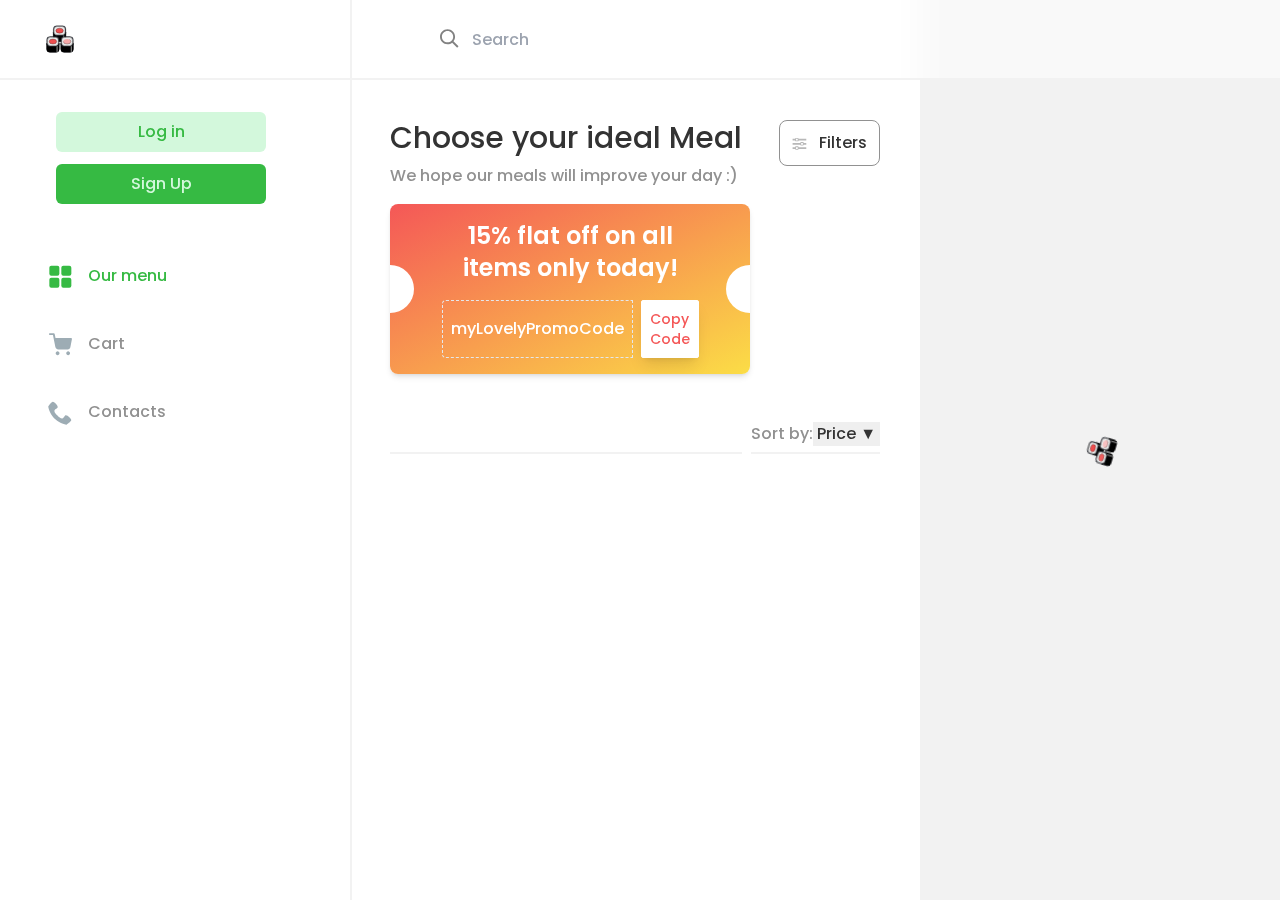
==== commit 368d6dcf: "Deploying to gh-pages from @ Tedzury/eCommerce-Application@22857f873c0cb111f53c36cdd1c8f0373e86c220 " ====
--- a/index.html
+++ b/index.html
@@ -5,7 +5,7 @@
     <meta name="viewport" content="width=device-width, initial-scale=1.0" />
     <link rel="icon" type="image/x-icon" href="[data-uri]">
     <title>SushiSushi - Royal Asia Flavour</title>
-    <script type="module" crossorigin src="./assets/index-f608fae0.js"></script>
+    <script type="module" crossorigin src="./assets/index-a9e4e5eb.js"></script>
     <link rel="stylesheet" href="./assets/index-41bf320d.css">
   </head>
   <body>
